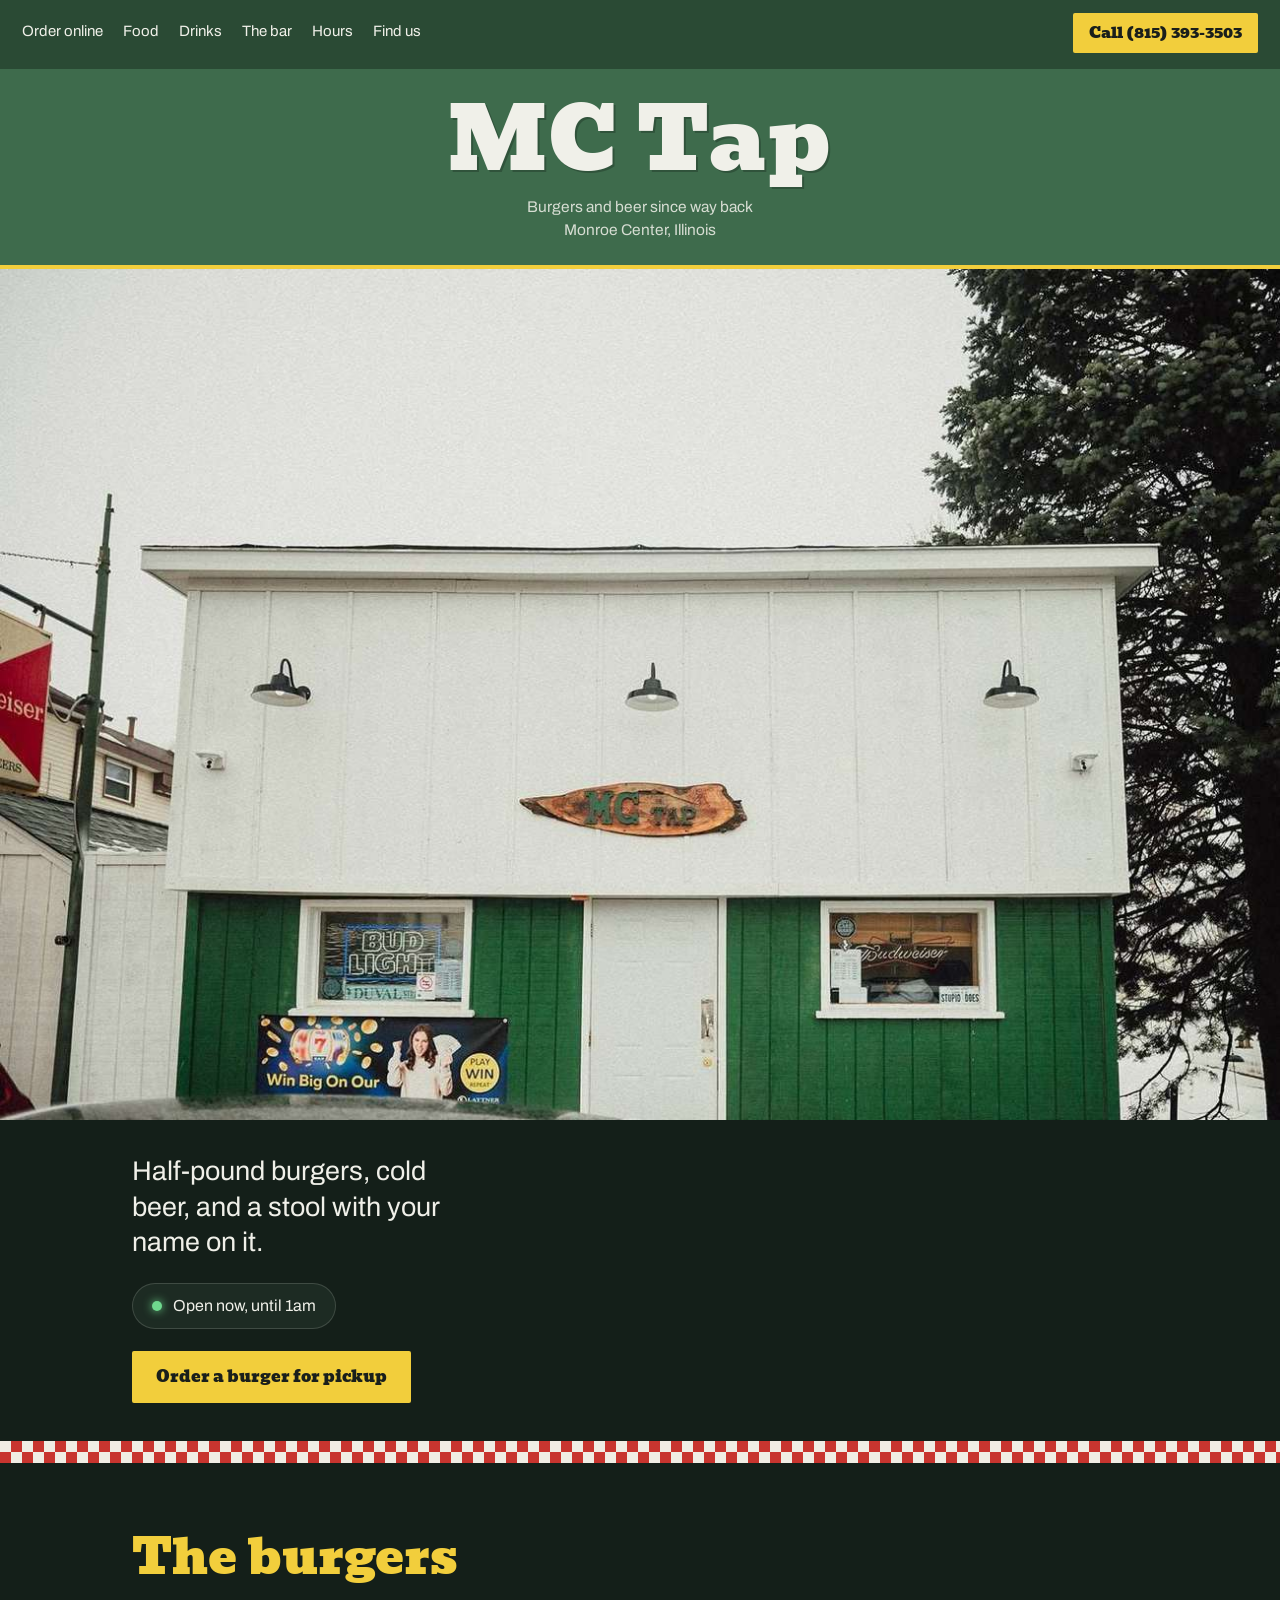
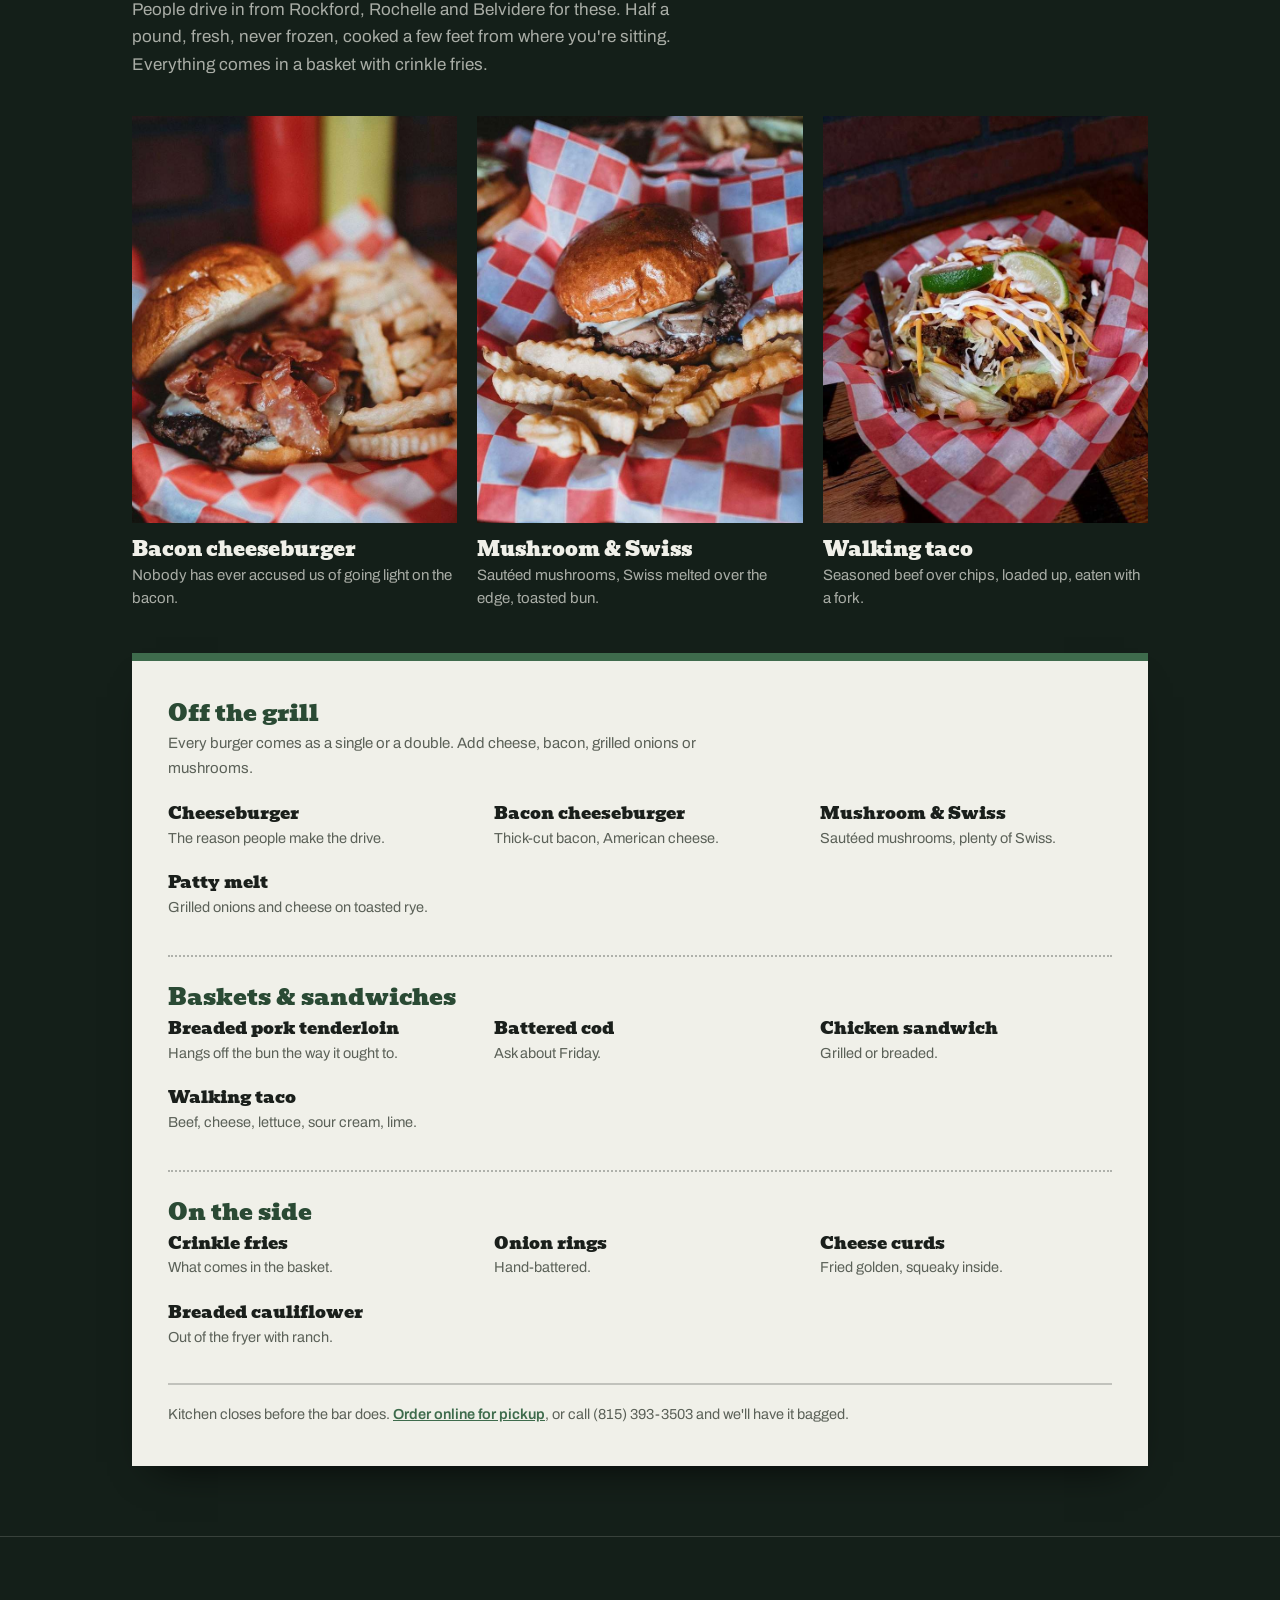
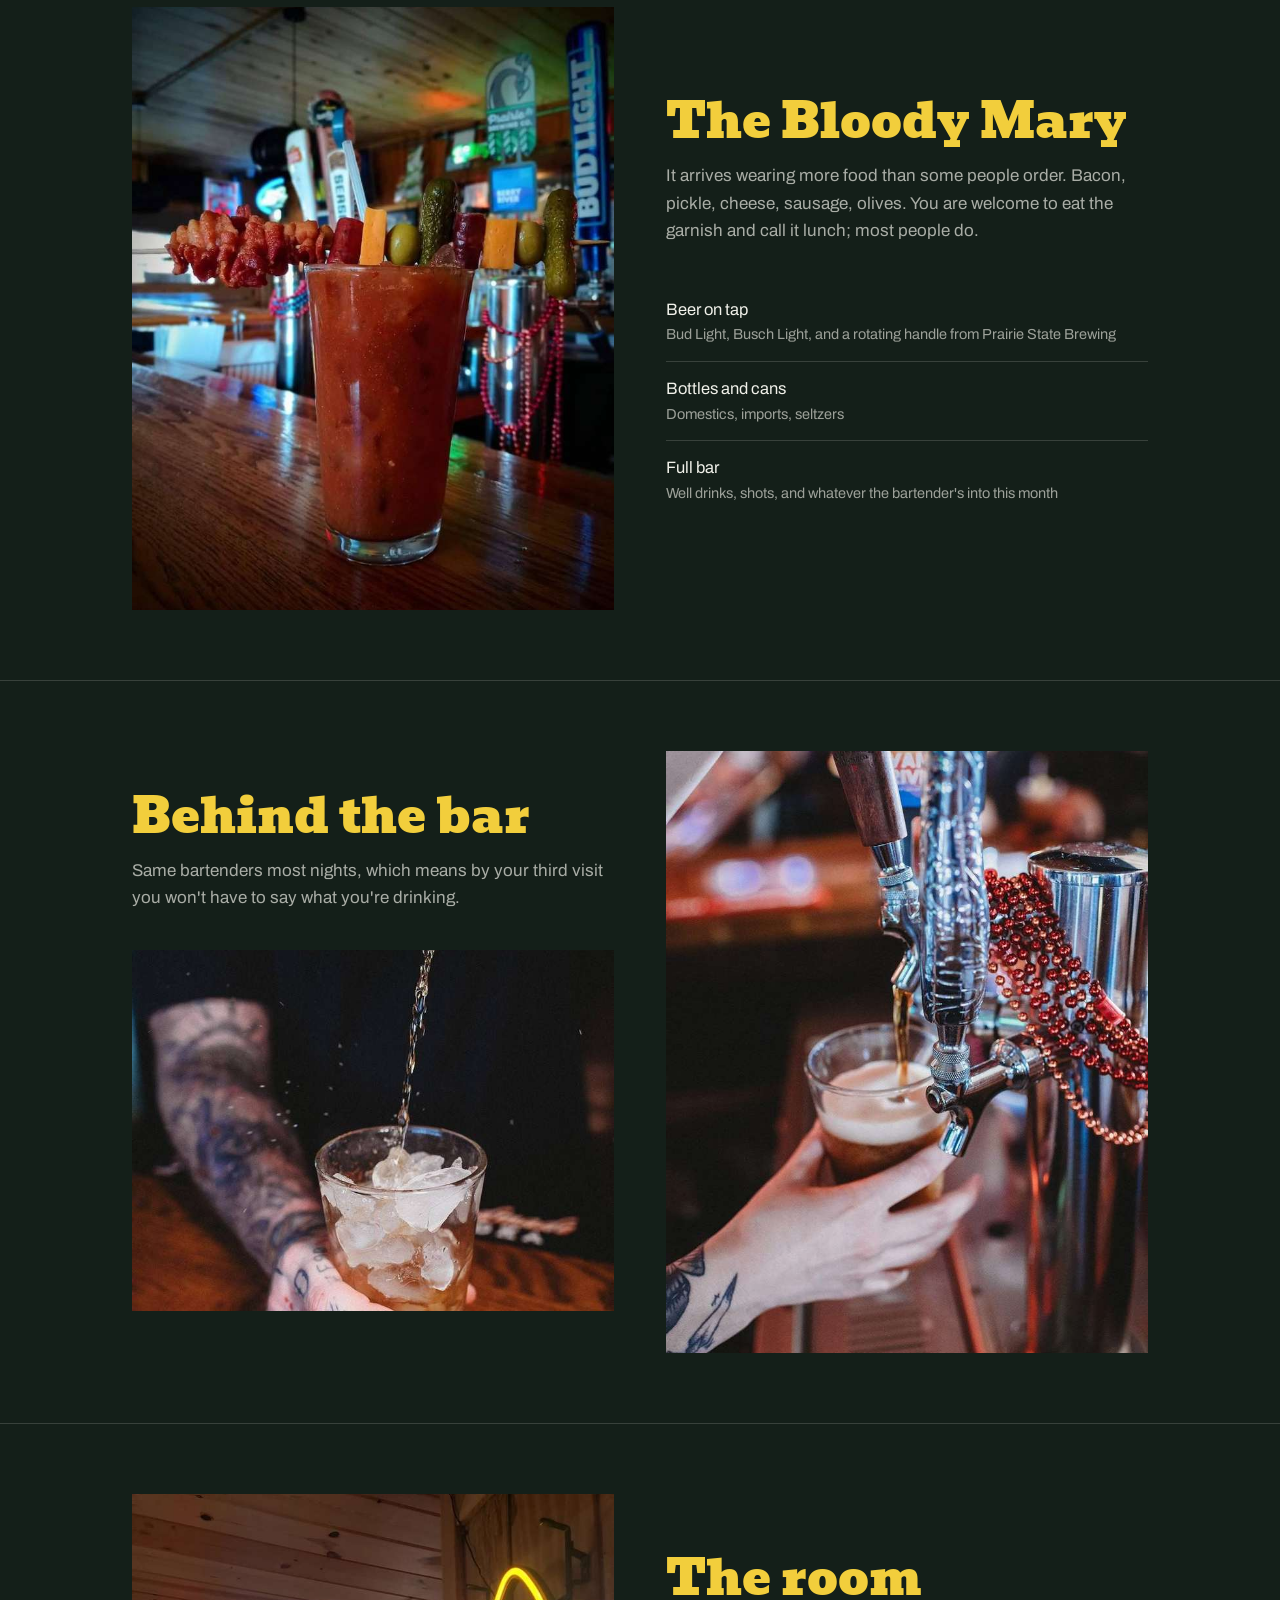
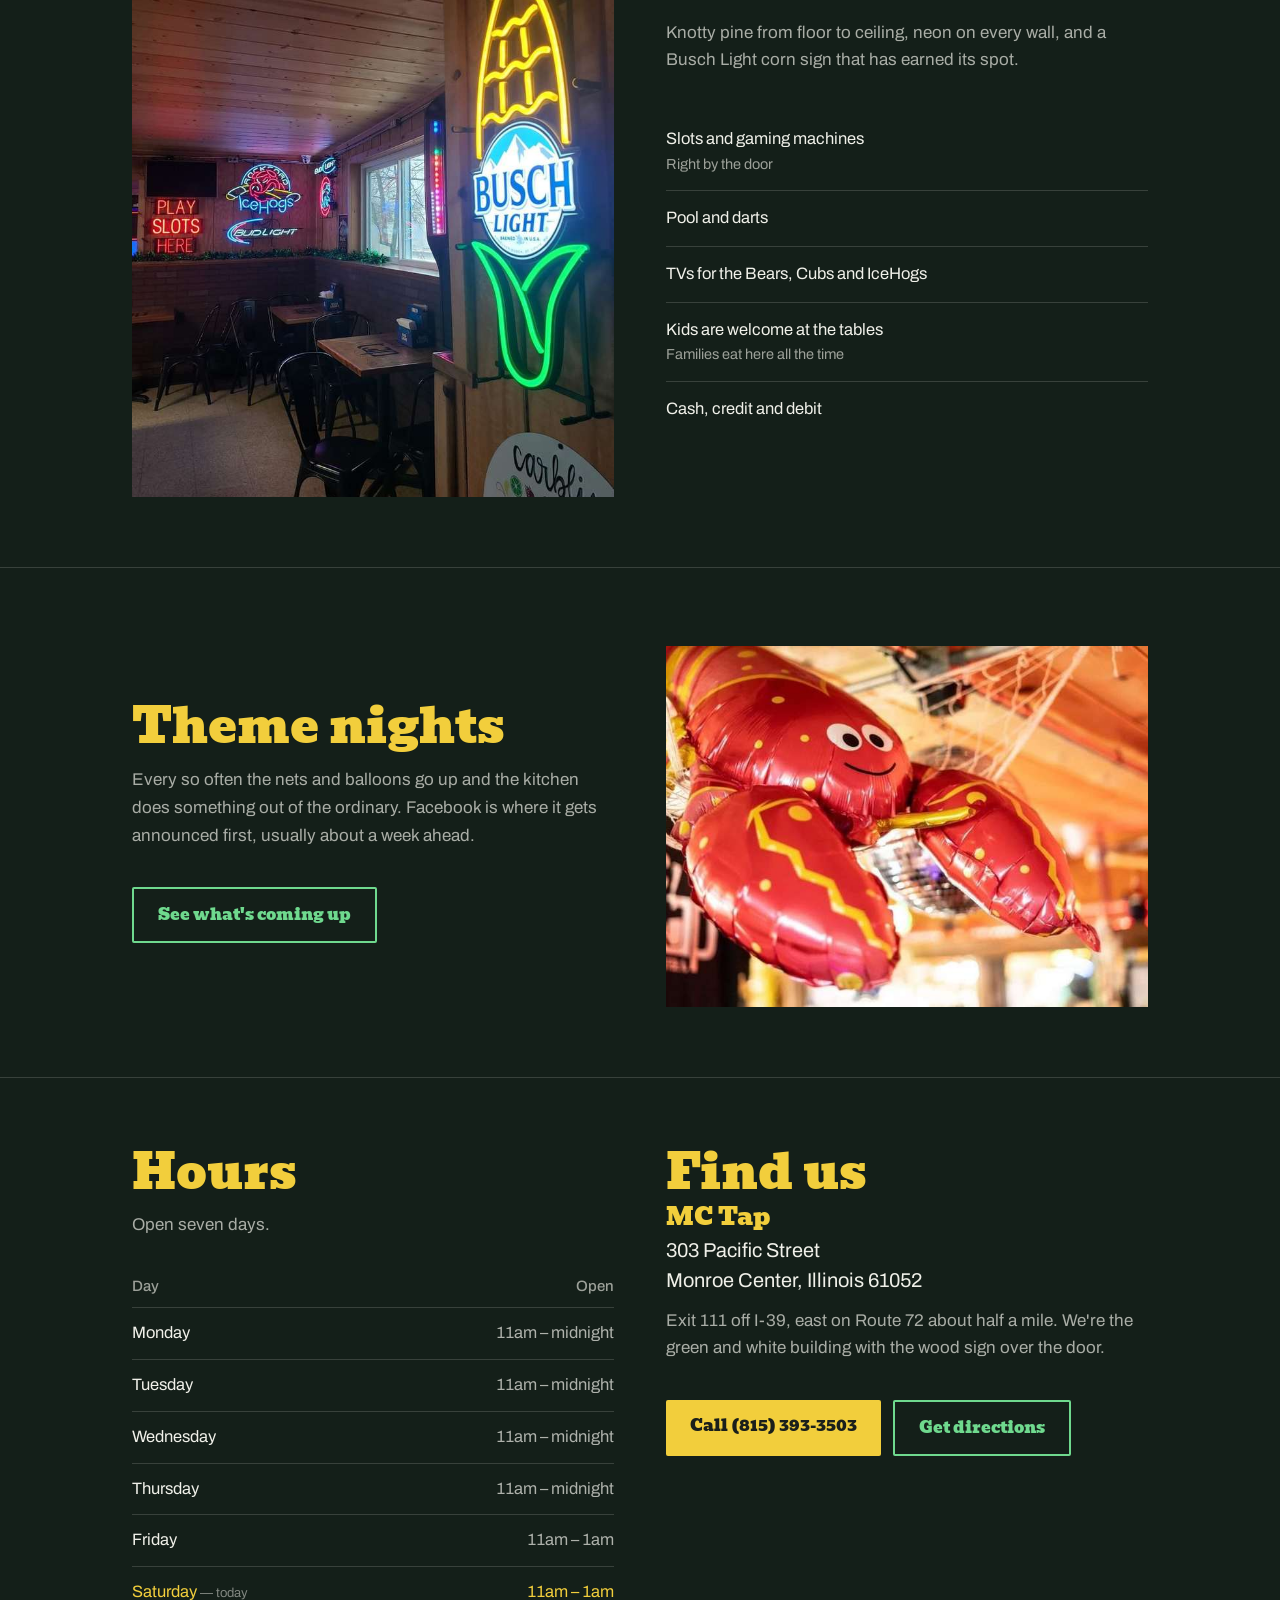
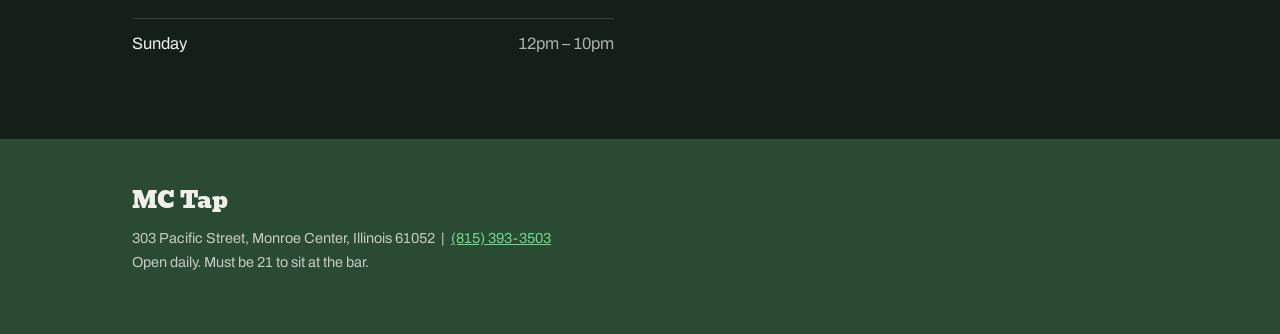
==== index.html @ ea054df2 "Index interface as well as the order interface" ====
<!DOCTYPE html>
<html lang="en">
<head>
<meta charset="utf-8">
<meta name="viewport" content="width=device-width, initial-scale=1">

<title>MC Tap — Burgers &amp; Beer in Monroe Center, Illinois</title>
<meta name="description" content="MC Tap is a small-town tavern in Monroe Center, Illinois. Half-pound burgers, cold beer, loaded Bloody Marys, slots and pool. 303 Pacific St, just off I-39.">

<!-- Replace https://example.com with the real domain once it's live. -->
<meta property="og:type" content="business.business">
<meta property="og:title" content="MC Tap — Monroe Center, Illinois">
<meta property="og:description" content="Half-pound burgers, cold beer, and a stool with your name on it.">
<meta property="og:image" content="https://example.com/[data-uri]">
<meta property="og:url" content="https://example.com/">
<meta name="twitter:card" content="summary_large_image">
<meta name="theme-color" content="#2A4A34">

<link rel="icon" href="[data-uri]" type="image/svg+xml">
<link rel="canonical" href="https://example.com/">

<link rel="preconnect" href="https://fonts.googleapis.com">
<link rel="preconnect" href="https://fonts.gstatic.com" crossorigin>
<link href="https://fonts.googleapis.com/css2?family=Bevan&family=Archivo:wght@400;500;600&display=swap" rel="stylesheet">
<style>
/* MC Tap — Monroe Center, Illinois
   Palette sampled from the building: green paint, board-and-batten white,
   knotty pine, and the neon behind the bar. */

:root{
  --night:#141F19;
  --night-lt:#1D2B23;
  --green:#3E6B4C;
  --green-dp:#2A4A34;
  --neon:#6FD98E;
  --corn:#F2CE3C;
  --pine:#E3C79C;
  --pine-dp:#A8895E;
  --white:#F0F0E9;
  --check:#C8352F;
  --ink:#1A1F1B;
  --rule:rgba(240,240,233,.16);
}

*{box-sizing:border-box}
html{scroll-behavior:smooth}
@media (prefers-reduced-motion:reduce){
  html{scroll-behavior:auto}
  *{animation:none!important;transition:none!important}
}

body{
  margin:0;
  background:var(--night);
  color:var(--white);
  font-family:"Archivo",system-ui,-apple-system,sans-serif;
  font-size:17px;
  line-height:1.62;
  -webkit-font-smoothing:antialiased;
}

.wrap{max-width:1060px;margin:0 auto;padding:0 22px}
a{color:var(--neon)}
a:focus-visible,button:focus-visible{outline:3px solid var(--corn);outline-offset:3px}
h1,h2,h3{font-family:"Bevan",Georgia,serif;font-weight:400;line-height:1.06;margin:0}
img{display:block;width:100%;height:auto}

.sr-only{position:absolute;width:1px;height:1px;padding:0;margin:-1px;overflow:hidden;clip:rect(0 0 0 0);white-space:nowrap;border:0}
.skip{position:absolute;left:-9999px;background:var(--corn);color:var(--ink);padding:10px 16px;z-index:50}
.skip:focus{left:12px;top:12px}
.right{text-align:right}

/* ---------- masthead ---------- */
.masthead{
  display:flex;flex-wrap:wrap;gap:12px 26px;
  align-items:center;justify-content:space-between;
  padding:13px 22px;
  background:var(--green-dp);
}
.masthead nav{display:flex;flex-wrap:wrap;gap:20px}
.masthead nav a{
  color:var(--white);text-decoration:none;font-size:15px;
  border-bottom:2px solid transparent;padding-bottom:2px;
}
.masthead nav a:hover{border-bottom-color:var(--corn)}
.callnow{
  font-family:"Bevan",serif;font-size:15px;color:var(--ink);
  background:var(--corn);padding:8px 16px;text-decoration:none;border-radius:2px;
}
.callnow:hover{background:#F7DC63}

/* ---------- nameplate: sits above the photo, never on top of it ---------- */
.nameplate{
  background:var(--green);
  border-top:3px solid var(--green-dp);
  border-bottom:4px solid var(--corn);
  padding:26px 22px 24px;
  text-align:center;
}
.nameplate h1{
  font-size:clamp(46px,12vw,86px);
  color:var(--white);
  letter-spacing:.01em;
  text-shadow:2px 2px 0 rgba(0,0,0,.22);
}
.nameplate p{
  margin:10px 0 0;
  font-size:clamp(13px,3vw,15.5px);
  line-height:1.45;
  color:rgba(240,240,233,.86);
}

/* ---------- the building, uncropped ---------- */
.frontage{margin:0;background:#0d1611}
.frontage img{width:100%;height:auto;display:block}

/* ---------- the line under the photo ---------- */
.welcome{padding:34px 0 38px;background:var(--night)}
.tag{
  margin:0;
  font-size:clamp(20px,4.6vw,27px);
  line-height:1.32;
  max-width:22ch;
}
.status{
  margin-top:22px;font-size:16px;
  display:inline-flex;align-items:center;gap:11px;
  background:var(--night-lt);border:1px solid var(--rule);
  padding:9px 19px;border-radius:999px;
}
.dot{width:10px;height:10px;border-radius:50%;background:var(--pine-dp);flex:none}
.dot.open{background:var(--neon);box-shadow:0 0 10px var(--neon)}
.dot.closed{background:var(--check);box-shadow:0 0 8px rgba(200,53,47,.7)}

/* ---------- the one flourish: basket paper ---------- */
.checkband{
  height:22px;
  background-image:repeating-conic-gradient(var(--check) 0% 25%, #F0EDE4 0% 50%);
  background-size:22px 22px;
}

/* ---------- sections ---------- */
section{padding:70px 0}
section + section{border-top:1px solid var(--rule)}
.sec-head{font-size:clamp(30px,6.2vw,48px);color:var(--corn)}
.sec-note{color:rgba(240,240,233,.68);max-width:58ch;margin:12px 0 38px}

/* ---------- featured plates ---------- */
.plates{display:grid;grid-template-columns:repeat(3,1fr);gap:20px}
.plate figure{margin:0;aspect-ratio:4/5;overflow:hidden;background:#000}
.plate figure img{width:100%;height:100%;object-fit:cover}
.plate h3{font-size:20px;margin:16px 0 4px;color:var(--white)}
.plate p{margin:0;font-size:15px;color:rgba(240,240,233,.68);line-height:1.5}

/* ---------- menu board ---------- */
.board{
  margin-top:44px;background:var(--white);color:var(--ink);
  padding:40px 36px;border-top:8px solid var(--green);
  box-shadow:0 20px 40px -24px rgba(0,0,0,.9);
}
.board h3{font-size:23px;color:var(--green-dp);margin:0 0 6px}
.board .group + .group{margin-top:36px;padding-top:28px;border-top:2px dotted rgba(26,31,27,.3)}
.board .group > p{margin:0 0 20px;font-size:15px;color:#5b6158;max-width:62ch}
.items{display:grid;grid-template-columns:repeat(auto-fit,minmax(225px,1fr));gap:20px 34px;margin:0;padding:0;list-style:none}
.items li strong{display:block;font-family:"Bevan",serif;font-weight:400;font-size:17px;color:var(--ink)}
.items li span{display:block;font-size:14.5px;color:#5b6158;line-height:1.5}
.board footer{margin-top:34px;padding-top:18px;border-top:2px solid rgba(26,31,27,.22);font-size:14.5px;color:#5b6158}

/* ---------- split feature ---------- */
.split{display:grid;grid-template-columns:1fr 1fr;gap:52px;align-items:center}
.split.flip .art:first-child{order:2}
.art{aspect-ratio:4/5;overflow:hidden;background:#000}
.art img{width:100%;height:100%;object-fit:cover}
.art.wide{aspect-ratio:4/3}
.split .art.wide{margin-top:8px}
.split h2{margin-bottom:14px}

.stack{list-style:none;margin:0;padding:0}
.stack li{padding:14px 0;border-top:1px solid var(--rule);font-size:16.5px}
.stack li:first-child{border-top:0}
.stack li em{display:block;font-style:normal;font-size:14.5px;color:rgba(240,240,233,.62)}

/* ---------- hours ---------- */
.cols{display:grid;grid-template-columns:1fr 1fr;gap:52px}
.hours{width:100%;border-collapse:collapse}
.hours th{text-align:left;font:500 15px/1.4 "Archivo",sans-serif;color:rgba(240,240,233,.62);padding:0 0 10px}
.hours th.right{text-align:right}
.hours td{padding:12px 0;border-top:1px solid var(--rule);font-size:16.5px}
.hours td:last-child{text-align:right;color:rgba(240,240,233,.7);font-variant-numeric:tabular-nums}
.hours tr.today td{color:var(--corn)}
.hours tr.today td:first-child::after{content:" — today";font-size:13px;color:rgba(240,240,233,.5)}

/* ---------- find us ---------- */
.addr{font-size:20px;line-height:1.5;margin:0 0 10px}
.addr strong{font-family:"Bevan",serif;font-weight:400;display:block;font-size:24px;color:var(--corn)}
.btnrow{display:flex;flex-wrap:wrap;gap:12px;margin-top:26px}
.btn{font-family:"Bevan",serif;font-size:16px;text-decoration:none;padding:13px 24px;border-radius:2px;display:inline-block}
.btn.solid{background:var(--corn);color:var(--ink)}
.btn.solid:hover{background:#F7DC63}
.btn.ghost{border:2px solid var(--neon);color:var(--neon)}
.btn.ghost:hover{background:rgba(111,217,142,.14)}

/* ---------- footer ---------- */
footer.site{padding:44px 0 60px;background:var(--green-dp);color:rgba(240,240,233,.78);font-size:14.5px}
footer.site .fbrand{font-family:"Bevan",serif;font-size:22px;color:var(--white);display:block;margin-bottom:8px}

/* ---------- responsive ---------- */
@media (max-width:820px){
  .plates{grid-template-columns:1fr;gap:34px}
  .split,.cols{grid-template-columns:1fr;gap:32px}
  .split.flip .art:first-child{order:0}
  .art,.art.wide{aspect-ratio:4/3}
}
@media (max-width:640px){
  body{font-size:16px}
  section{padding:54px 0}
  .board{padding:28px 20px}
  .nameplate{padding:20px 18px 18px}
  .welcome{padding:28px 0 30px}
  .masthead{justify-content:center;text-align:center}
}

/* order CTA under the hero line */
.welcome .btnrow{margin-top:22px}
.board footer a{color:var(--green);font-weight:600}

</style>

<script type="application/ld+json">
{
  "@context": "https://schema.org",
  "@type": "BarOrPub",
  "name": "MC Tap",
  "description": "Small-town tavern in Monroe Center, Illinois, known for half-pound burgers, cold beer and loaded Bloody Marys.",
  "url": "https://example.com/",
  "telephone": "+1-815-393-3503",
  "priceRange": "$",
  "servesCuisine": ["Burgers", "American", "Bar food"],
  "image": "https://example.com/[data-uri]",
  "address": {
    "@type": "PostalAddress",
    "streetAddress": "303 Pacific Street",
    "addressLocality": "Monroe Center",
    "addressRegion": "IL",
    "postalCode": "61052",
    "addressCountry": "US"
  },
  "openingHoursSpecification": [
    { "@type": "OpeningHoursSpecification", "dayOfWeek": ["Monday","Tuesday","Wednesday","Thursday"], "opens": "11:00", "closes": "23:59" },
    { "@type": "OpeningHoursSpecification", "dayOfWeek": ["Friday","Saturday"], "opens": "11:00", "closes": "01:00" },
    { "@type": "OpeningHoursSpecification", "dayOfWeek": "Sunday", "opens": "12:00", "closes": "22:00" }
  ],
  "amenityFeature": [
    { "@type": "LocationFeatureSpecification", "name": "Takeaway", "value": true },
    { "@type": "LocationFeatureSpecification", "name": "Wheelchair accessible", "value": true },
    { "@type": "LocationFeatureSpecification", "name": "Free parking", "value": true }
  ]
}
</script>
</head>
<body>

<a class="skip" href="#main">Skip to content</a>

<header class="masthead">
  <nav aria-label="Main">
    <a href="order.html">Order online</a>
    <a href="#food">Food</a>
    <a href="#drinks">Drinks</a>
    <a href="#bar">The bar</a>
    <a href="#hours">Hours</a>
    <a href="#find">Find us</a>
  </nav>
  <a class="callnow" href="tel:+18153933503">Call (815)&nbsp;393-3503</a>
</header>

<div class="nameplate">
  <h1>MC Tap</h1>
  <p>Burgers and beer since way back<br>Monroe Center, Illinois</p>
</div>

<figure class="frontage">
  <img src="[data-uri]" width="1600" height="1064"
       alt="The MC Tap building on Pacific Street: white board-and-batten above, green below, with a carved wood sign over the door">
</figure>

<div class="welcome">
  <div class="wrap">
    <p class="tag">Half-pound burgers, cold beer, and a stool with your name on it.</p>
    <div class="status">
      <span class="dot" id="dot" aria-hidden="true"></span>
      <span id="statusText">Checking today's hours…</span>
    </div>
    <div class="btnrow">
      <a class="btn solid" href="order.html">Order a burger for pickup</a>
    </div>
  </div>
</div>

<div class="checkband" aria-hidden="true"></div>

<main id="main">

<section id="food">
  <div class="wrap">
    <h2 class="sec-head">The burgers</h2>
    <p class="sec-note">People drive in from Rockford, Rochelle and Belvidere for these. Half a pound, fresh, never frozen, cooked a few feet from where you're sitting. Everything comes in a basket with crinkle fries.</p>

    <div class="plates">
      <div class="plate">
        <figure><img src="[data-uri]" width="900" height="1352" loading="lazy" alt="Bacon cheeseburger piled with bacon in a checkered basket with crinkle fries"></figure>
        <h3>Bacon cheeseburger</h3>
        <p>Nobody has ever accused us of going light on the bacon.</p>
      </div>
      <div class="plate">
        <figure><img src="[data-uri]" width="900" height="1352" loading="lazy" alt="Mushroom and Swiss burger on a brioche bun with crinkle fries"></figure>
        <h3>Mushroom &amp; Swiss</h3>
        <p>Sautéed mushrooms, Swiss melted over the edge, toasted bun.</p>
      </div>
      <div class="plate">
        <figure><img src="[data-uri]" width="900" height="1352" loading="lazy" alt="Walking taco loaded with seasoned beef, lettuce, cheese, sour cream and lime"></figure>
        <h3>Walking taco</h3>
        <p>Seasoned beef over chips, loaded up, eaten with a fork.</p>
      </div>
    </div>

    <div class="board">
      <div class="group">
        <h3>Off the grill</h3>
        <p>Every burger comes as a single or a double. Add cheese, bacon, grilled onions or mushrooms.</p>
        <ul class="items">
          <li><strong>Cheeseburger</strong><span>The reason people make the drive.</span></li>
          <li><strong>Bacon cheeseburger</strong><span>Thick-cut bacon, American cheese.</span></li>
          <li><strong>Mushroom &amp; Swiss</strong><span>Sautéed mushrooms, plenty of Swiss.</span></li>
          <li><strong>Patty melt</strong><span>Grilled onions and cheese on toasted rye.</span></li>
        </ul>
      </div>
      <div class="group">
        <h3>Baskets &amp; sandwiches</h3>
        <ul class="items">
          <li><strong>Breaded pork tenderloin</strong><span>Hangs off the bun the way it ought to.</span></li>
          <li><strong>Battered cod</strong><span>Ask about Friday.</span></li>
          <li><strong>Chicken sandwich</strong><span>Grilled or breaded.</span></li>
          <li><strong>Walking taco</strong><span>Beef, cheese, lettuce, sour cream, lime.</span></li>
        </ul>
      </div>
      <div class="group">
        <h3>On the side</h3>
        <ul class="items">
          <li><strong>Crinkle fries</strong><span>What comes in the basket.</span></li>
          <li><strong>Onion rings</strong><span>Hand-battered.</span></li>
          <li><strong>Cheese curds</strong><span>Fried golden, squeaky inside.</span></li>
          <li><strong>Breaded cauliflower</strong><span>Out of the fryer with ranch.</span></li>
        </ul>
      </div>
      <footer>Kitchen closes before the bar does. <a href="order.html">Order online for pickup</a>, or call (815) 393-3503 and we'll have it bagged.</footer>
    </div>
  </div>
</section>

<section id="drinks">
  <div class="wrap split">
    <div class="art"><img src="[data-uri]" width="1000" height="1328" loading="lazy" alt="A Bloody Mary on the bar with a skewer of bacon, pickles, cheese, sausage and olives across the top"></div>
    <div>
      <h2 class="sec-head">The Bloody Mary</h2>
      <p class="sec-note">It arrives wearing more food than some people order. Bacon, pickle, cheese, sausage, olives. You are welcome to eat the garnish and call it lunch; most people do.</p>
      <ul class="stack">
        <li>Beer on tap <em>Bud Light, Busch Light, and a rotating handle from Prairie State Brewing</em></li>
        <li>Bottles and cans <em>Domestics, imports, seltzers</em></li>
        <li>Full bar <em>Well drinks, shots, and whatever the bartender's into this month</em></li>
      </ul>
    </div>
  </div>
</section>

<section>
  <div class="wrap split flip">
    <div class="art"><img src="[data-uri]" width="1000" height="1502" loading="lazy" alt="A beer being poured from the tap into a glass"></div>
    <div>
      <h2 class="sec-head">Behind the bar</h2>
      <p class="sec-note">Same bartenders most nights, which means by your third visit you won't have to say what you're drinking.</p>
      <div class="art wide"><img src="[data-uri]" width="900" height="1352" loading="lazy" alt="A cocktail being poured over crushed ice on the bar top"></div>
    </div>
  </div>
</section>

<section id="bar">
  <div class="wrap split">
    <div class="art"><img src="[data-uri]" width="1000" height="1333" loading="lazy" alt="Inside MC Tap: pine walls and ceiling, neon beer signs, gaming machines and tables"></div>
    <div>
      <h2 class="sec-head">The room</h2>
      <p class="sec-note">Knotty pine from floor to ceiling, neon on every wall, and a Busch Light corn sign that has earned its spot.</p>
      <ul class="stack">
        <li>Slots and gaming machines <em>Right by the door</em></li>
        <li>Pool and darts</li>
        <li>TVs for the Bears, Cubs and IceHogs</li>
        <li>Kids are welcome at the tables <em>Families eat here all the time</em></li>
        <li>Cash, credit and debit</li>
      </ul>
    </div>
  </div>
</section>

<section id="events">
  <div class="wrap split flip">
    <div class="art wide"><img src="[data-uri]" width="1000" height="667" loading="lazy" alt="A lobster balloon and fishing net hung from the ceiling for a seafood night"></div>
    <div>
      <h2 class="sec-head">Theme nights</h2>
      <p class="sec-note">Every so often the nets and balloons go up and the kitchen does something out of the ordinary. Facebook is where it gets announced first, usually about a week ahead.</p>
      <div class="btnrow">
        <!-- TODO: paste the real Facebook page URL here -->
        <a class="btn ghost" href="https://www.facebook.com/">See what's coming up</a>
      </div>
    </div>
  </div>
</section>

<section id="hours">
  <div class="wrap cols">
    <div>
      <h2 class="sec-head">Hours</h2>
      <p class="sec-note">Open seven days.</p>
      <table class="hours">
        <caption class="sr-only">Opening hours by day</caption>
        <thead><tr><th scope="col">Day</th><th scope="col" class="right">Open</th></tr></thead>
        <tbody id="hoursBody"></tbody>
      </table>
    </div>
    <div id="find">
      <h2 class="sec-head">Find us</h2>
      <p class="addr"><strong>MC Tap</strong>303 Pacific Street<br>Monroe Center, Illinois 61052</p>
      <p class="sec-note">Exit 111 off I-39, east on Route 72 about half a mile. We're the green and white building with the wood sign over the door.</p>
      <div class="btnrow">
        <a class="btn solid" href="tel:+18153933503">Call (815) 393-3503</a>
        <a class="btn ghost" href="https://maps.google.com/?q=303+Pacific+St,+Monroe+Center,+IL+61052">Get directions</a>
      </div>
    </div>
  </div>
</section>

</main>

<footer class="site">
  <div class="wrap">
    <span class="fbrand">MC Tap</span>
    303 Pacific Street, Monroe Center, Illinois 61052 &nbsp;|&nbsp; <a href="tel:+18153933503">(815) 393-3503</a><br>
    Open daily. Must be 21 to sit at the bar.
  </div>
</footer>

<script>
/* MC Tap — opening hours.
   Works out whether the bar is open right now in Monroe Center time, no
   matter where the visitor is, and handles closing times after midnight.

   TO CHANGE THE HOURS: edit the HOURS array below, and the matching
   openingHoursSpecification block in index.html (Google reads that one).
   Closing times after midnight go past 24 — 1am is 25.

   Exposes window.MCTapHours for other scripts (the order page uses it). */
(function () {
  "use strict";

  var HOURS = [
    { day: "Sunday",    open: 12, close: 22 },
    { day: "Monday",    open: 11, close: 24 },
    { day: "Tuesday",   open: 11, close: 24 },
    { day: "Wednesday", open: 11, close: 24 },
    { day: "Thursday",  open: 11, close: 24 },
    { day: "Friday",    open: 11, close: 25 },
    { day: "Saturday",  open: 11, close: 25 }
  ];

  function label(h) {
    var hr = h % 24;
    if (hr === 0) return "midnight";
    var suffix = hr < 12 ? "am" : "pm";
    var display = hr % 12 === 0 ? 12 : hr % 12;
    return display + suffix;
  }

  function labelMinutes(mins) {
    var h = Math.floor(mins / 60) % 24;
    var m = mins % 60;
    var suffix = h < 12 ? "am" : "pm";
    var display = h % 12 === 0 ? 12 : h % 12;
    return display + ":" + (m < 10 ? "0" : "") + m + suffix;
  }

  function rangeText(d) {
    return label(d.open) + " \u2013 " + label(d.close);
  }

  /* Current day and minute-of-day in America/Chicago. */
  function now() {
    try {
      var parts = new Intl.DateTimeFormat("en-US", {
        timeZone: "America/Chicago",
        weekday: "short", hour: "numeric", minute: "numeric", hour12: false
      }).formatToParts(new Date());
      var map = {};
      parts.forEach(function (p) { map[p.type] = p.value; });
      var days = { Sun: 0, Mon: 1, Tue: 2, Wed: 3, Thu: 4, Fri: 5, Sat: 6 };
      return {
        day: days[map.weekday],
        mins: (parseInt(map.hour, 10) % 24) * 60 + parseInt(map.minute, 10)
      };
    } catch (e) {
      var n = new Date();
      return { day: n.getDay(), mins: n.getHours() * 60 + n.getMinutes() };
    }
  }

  /* { open, closesAt, opensAt, text }
     closesAt / opensAt are minutes of the day in Monroe Center time. */
  function state() {
    var t = now();
    var today = HOURS[t.day];
    var yesterday = HOURS[(t.day + 6) % 7];
    var res = { open: false, closesAt: null, opensAt: null, nowMins: t.mins, day: t.day };

    if (t.mins >= today.open * 60 && t.mins < today.close * 60) {
      res.open = true;
      res.closesAt = today.close * 60;
    } else if (yesterday.close > 24 && t.mins < (yesterday.close - 24) * 60) {
      res.open = true;
      res.closesAt = (yesterday.close - 24) * 60;
    } else if (t.mins < today.open * 60) {
      res.opensAt = today.open * 60;
    }

    if (res.open) {
      res.text = "Open now, until " + label(res.closesAt / 60);
    } else if (res.opensAt !== null) {
      res.text = "Closed \u2014 opens today at " + label(today.open);
    } else {
      var tomorrow = HOURS[(t.day + 1) % 7];
      res.text = "Closed \u2014 opens " + tomorrow.day + " at " + label(tomorrow.open);
    }
    return res;
  }

  function renderTable(tbody) {
    if (!tbody) return;
    var t = now();
    [1, 2, 3, 4, 5, 6, 0].forEach(function (i) {
      var d = HOURS[i];
      var tr = document.createElement("tr");
      if (i === t.day) tr.className = "today";
      var name = document.createElement("td");
      name.textContent = d.day;
      var time = document.createElement("td");
      time.textContent = rangeText(d);
      tr.appendChild(name);
      tr.appendChild(time);
      tbody.appendChild(tr);
    });
  }

  function renderBadge(textEl, dotEl, s) {
    if (textEl) textEl.textContent = s.text;
    if (dotEl) dotEl.className = "dot " + (s.open ? "open" : "closed");
  }

  window.MCTapHours = {
    HOURS: HOURS,
    label: label,
    labelMinutes: labelMinutes,
    now: now,
    state: state,
    renderTable: renderTable,
    renderBadge: renderBadge
  };

  function boot() {
    renderTable(document.getElementById("hoursBody"));
    renderBadge(
      document.getElementById("statusText"),
      document.getElementById("dot"),
      state()
    );
  }

  if (document.readyState === "loading") {
    document.addEventListener("DOMContentLoaded", boot);
  } else {
    boot();
  }
})();

</script>
</body>
</html>
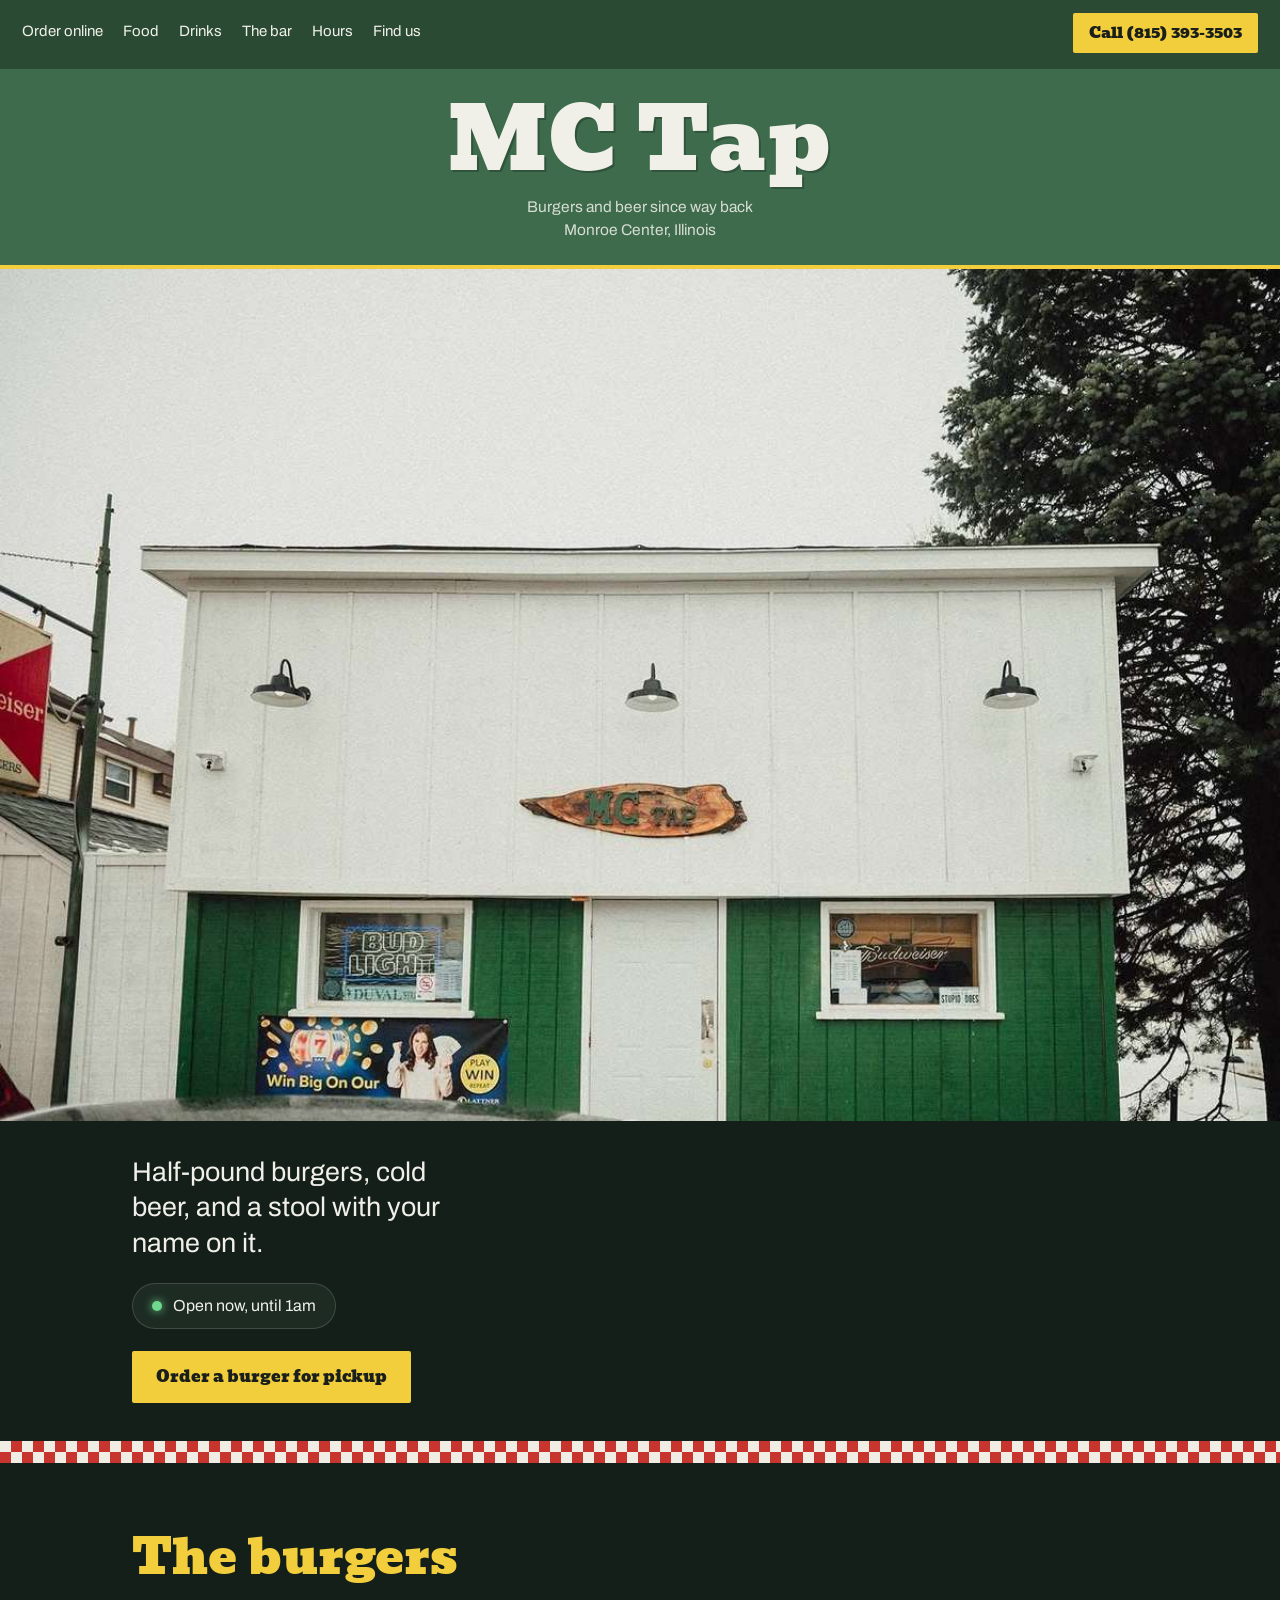
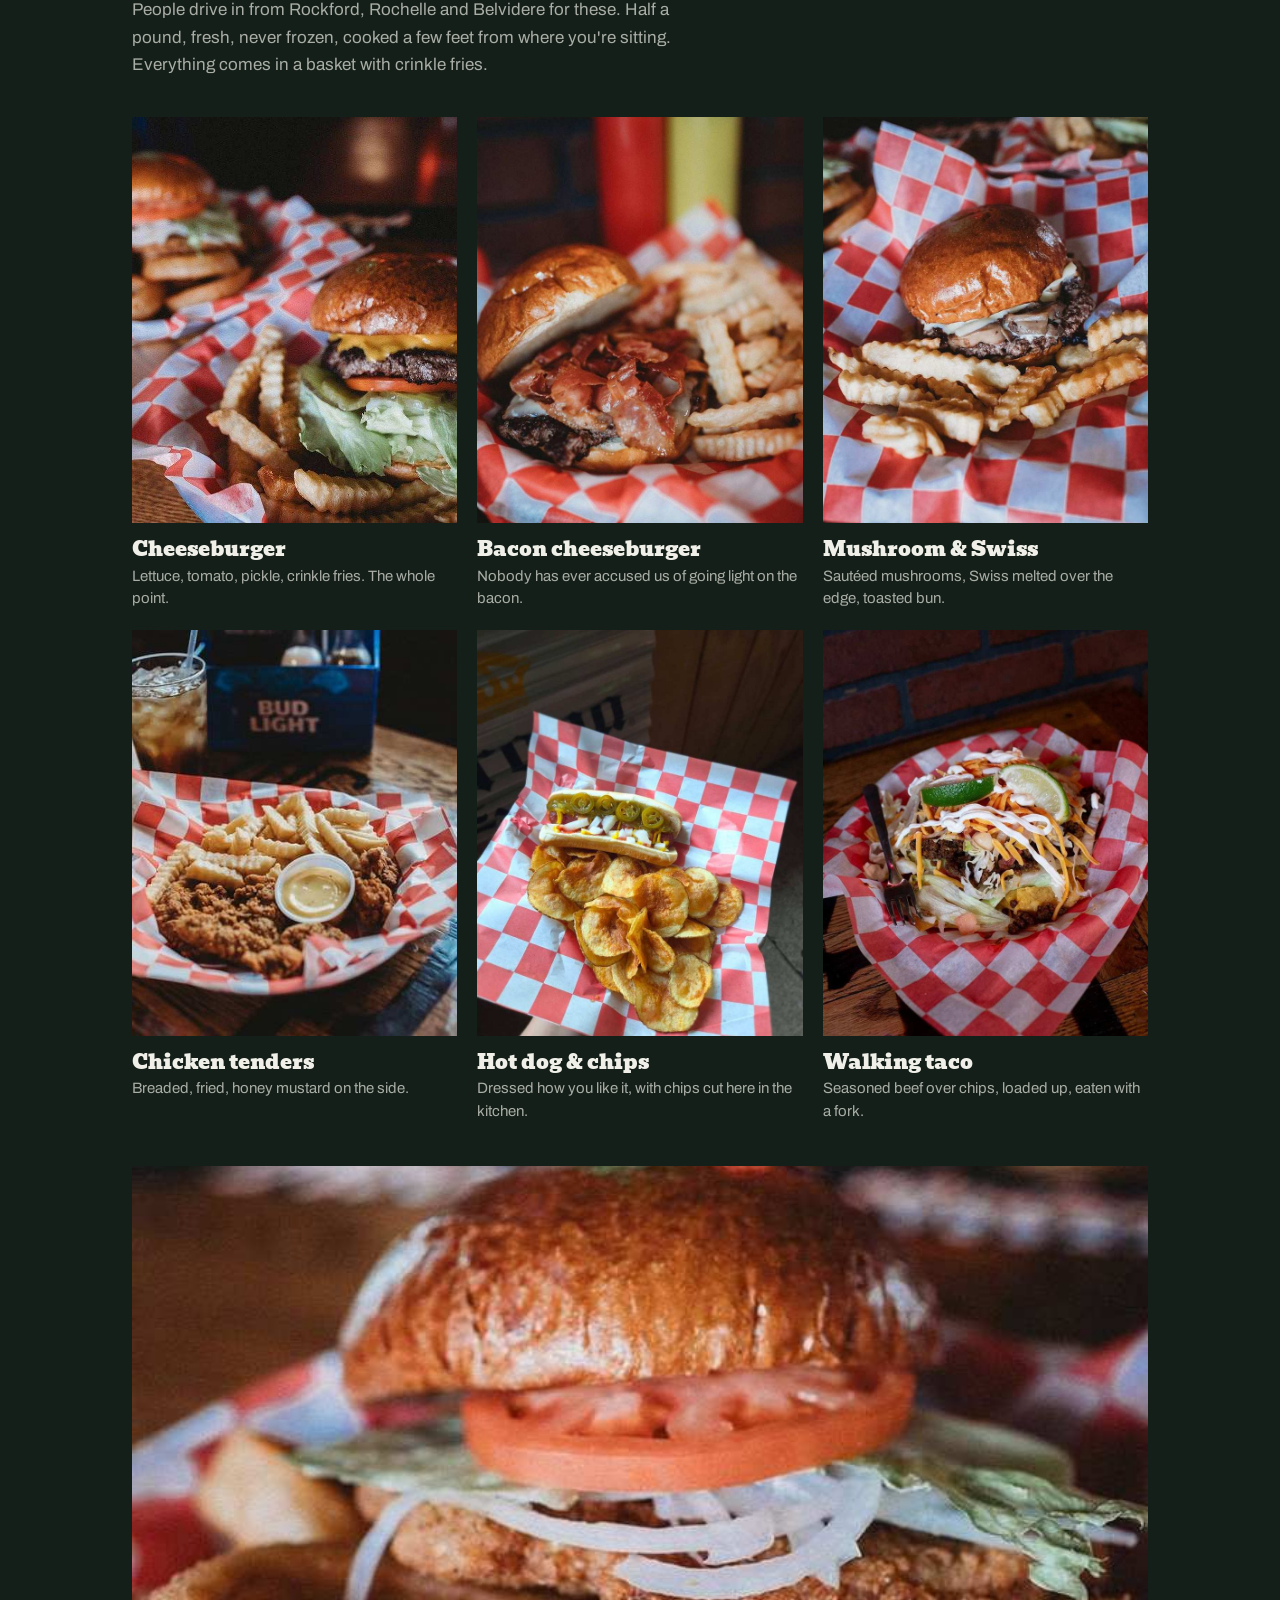
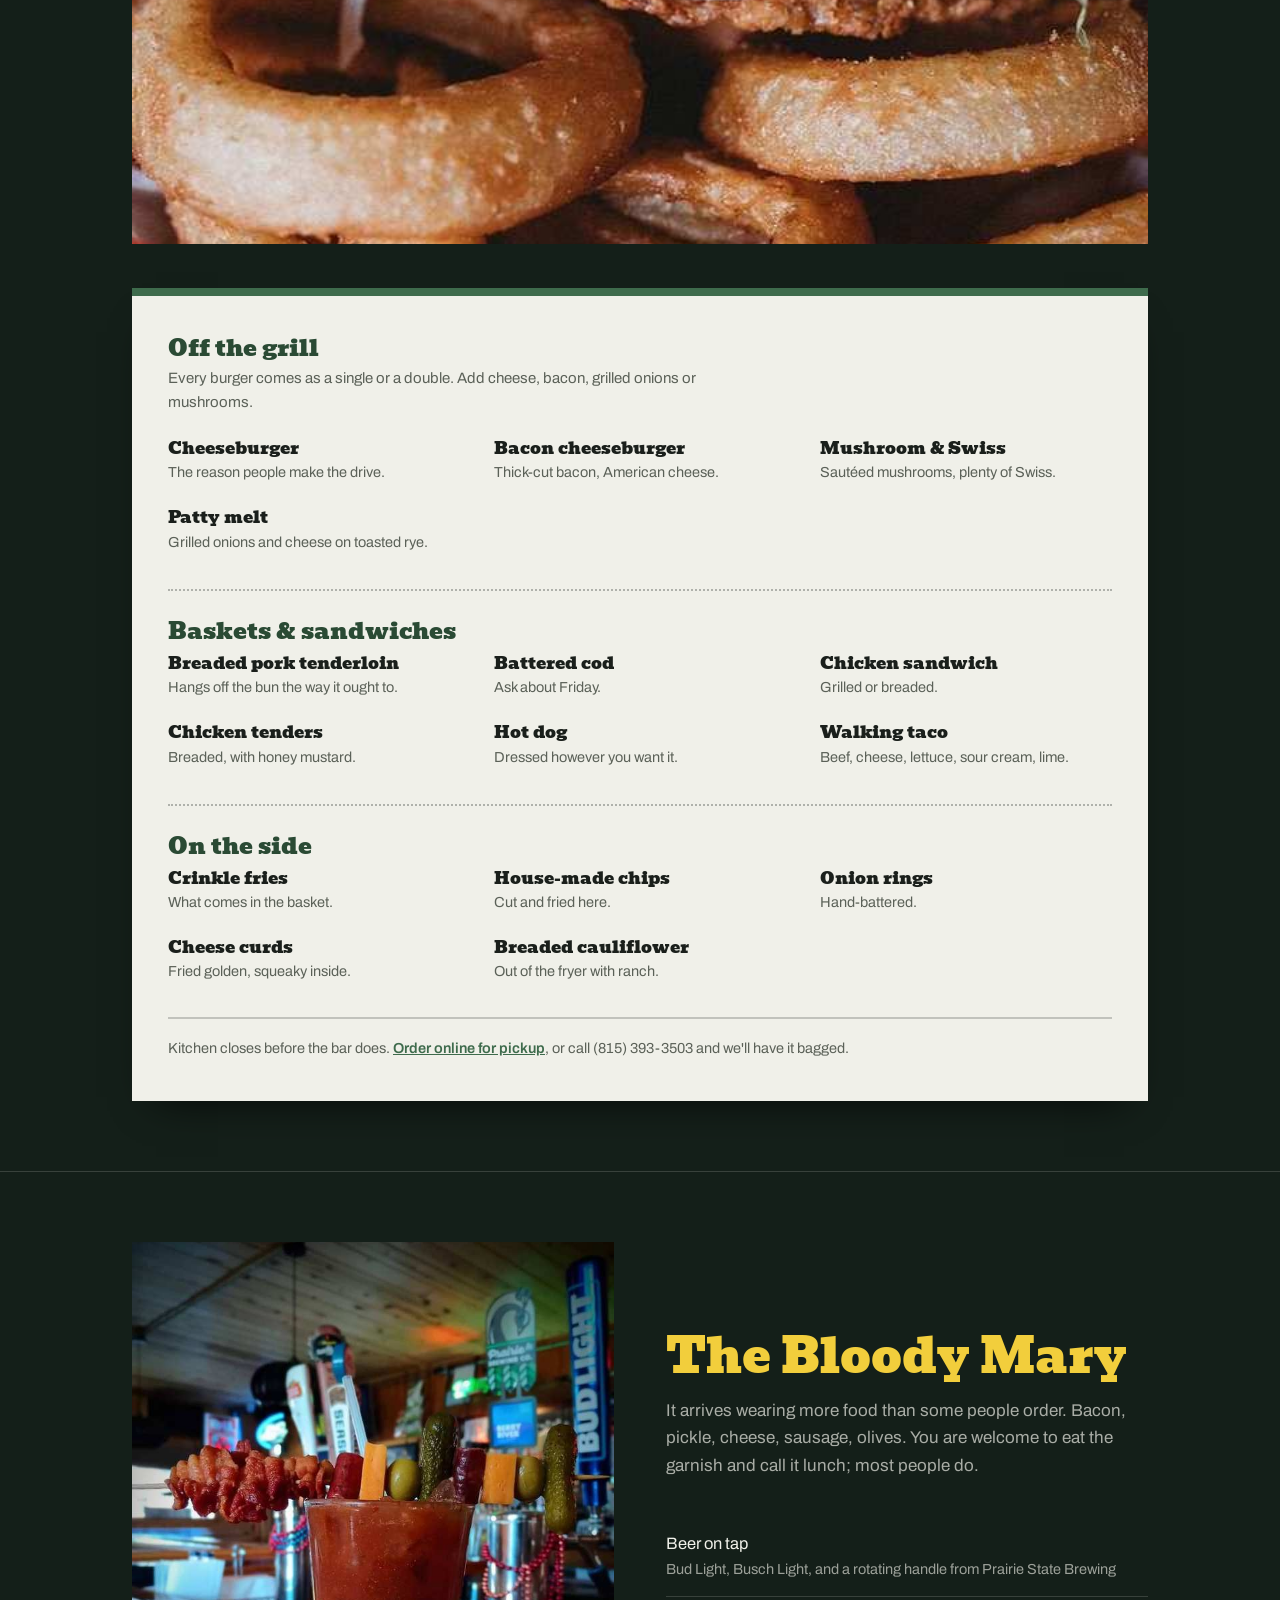
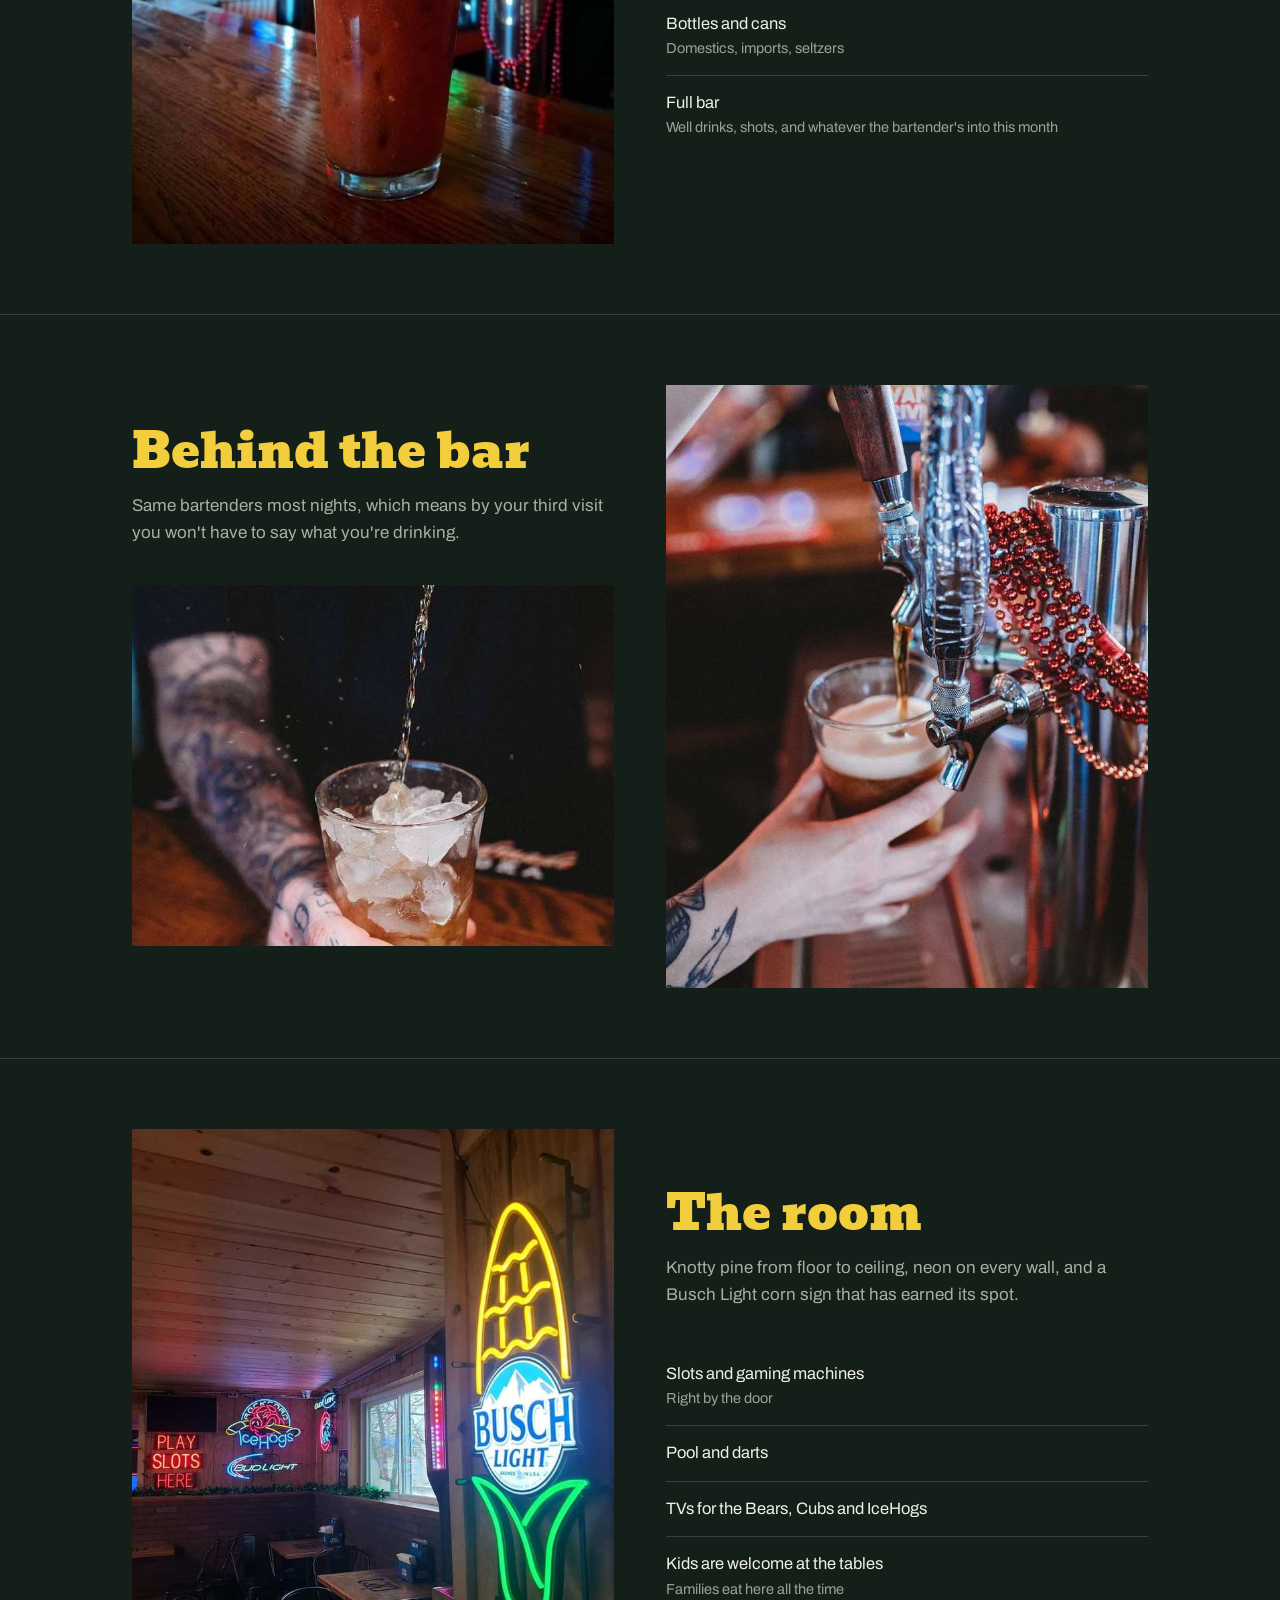
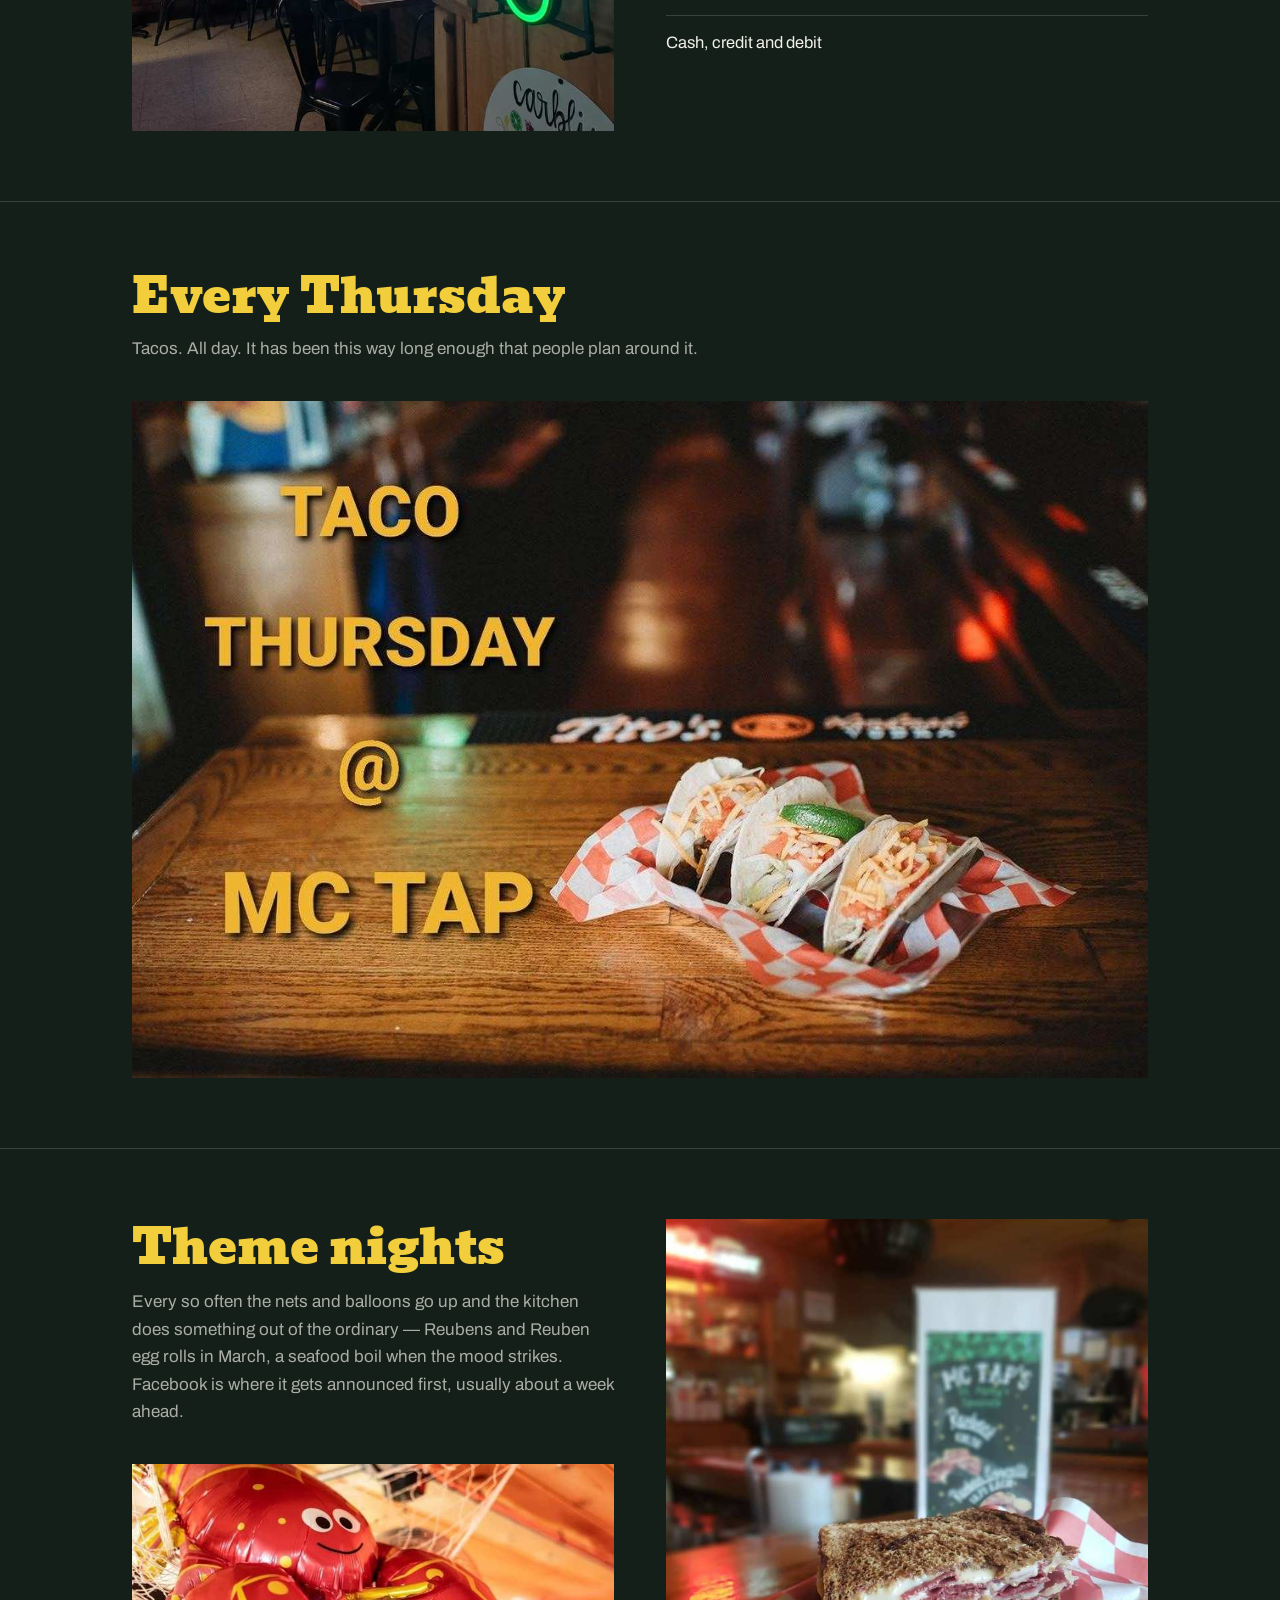
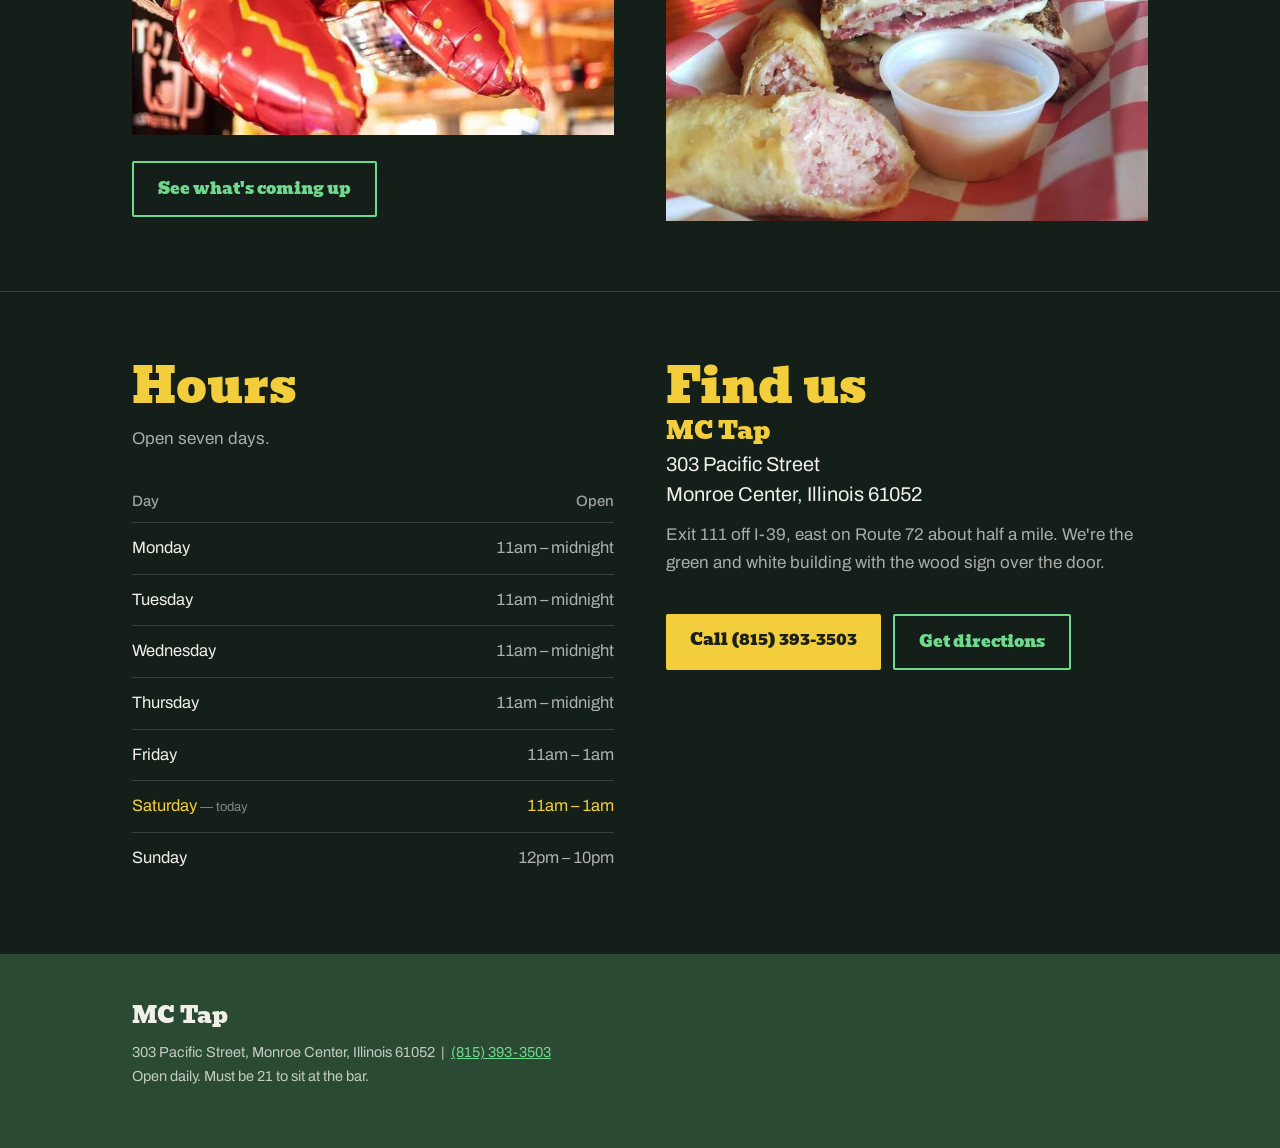
==== commit 3aa07d9f: "Add files via upload" ====
--- a/index.html
+++ b/index.html
@@ -11,7 +11,7 @@
 <meta property="og:type" content="business.business">
 <meta property="og:title" content="MC Tap — Monroe Center, Illinois">
 <meta property="og:description" content="Half-pound burgers, cold beer, and a stool with your name on it.">
-<meta property="og:image" content="https://example.com/[data-uri]">
+<meta property="og:image" content="https://example.com/[data-uri]">
 <meta property="og:url" content="https://example.com/">
 <meta name="twitter:card" content="summary_large_image">
 <meta name="theme-color" content="#2A4A34">
@@ -224,6 +224,11 @@
 .welcome .btnrow{margin-top:22px}
 .board footer a{color:var(--green);font-weight:600}
 
+/* full-width photo banner inside a section */
+.banner{margin:0;overflow:hidden;background:#000;aspect-ratio:3/2}
+.banner img{width:100%;height:100%;object-fit:cover}
+.banner.small{margin-top:22px;aspect-ratio:16/9}
+
 </style>
 
 <script type="application/ld+json">
@@ -236,7 +241,7 @@
   "telephone": "+1-815-393-3503",
   "priceRange": "$",
   "servesCuisine": ["Burgers", "American", "Bar food"],
-  "image": "https://example.com/[data-uri]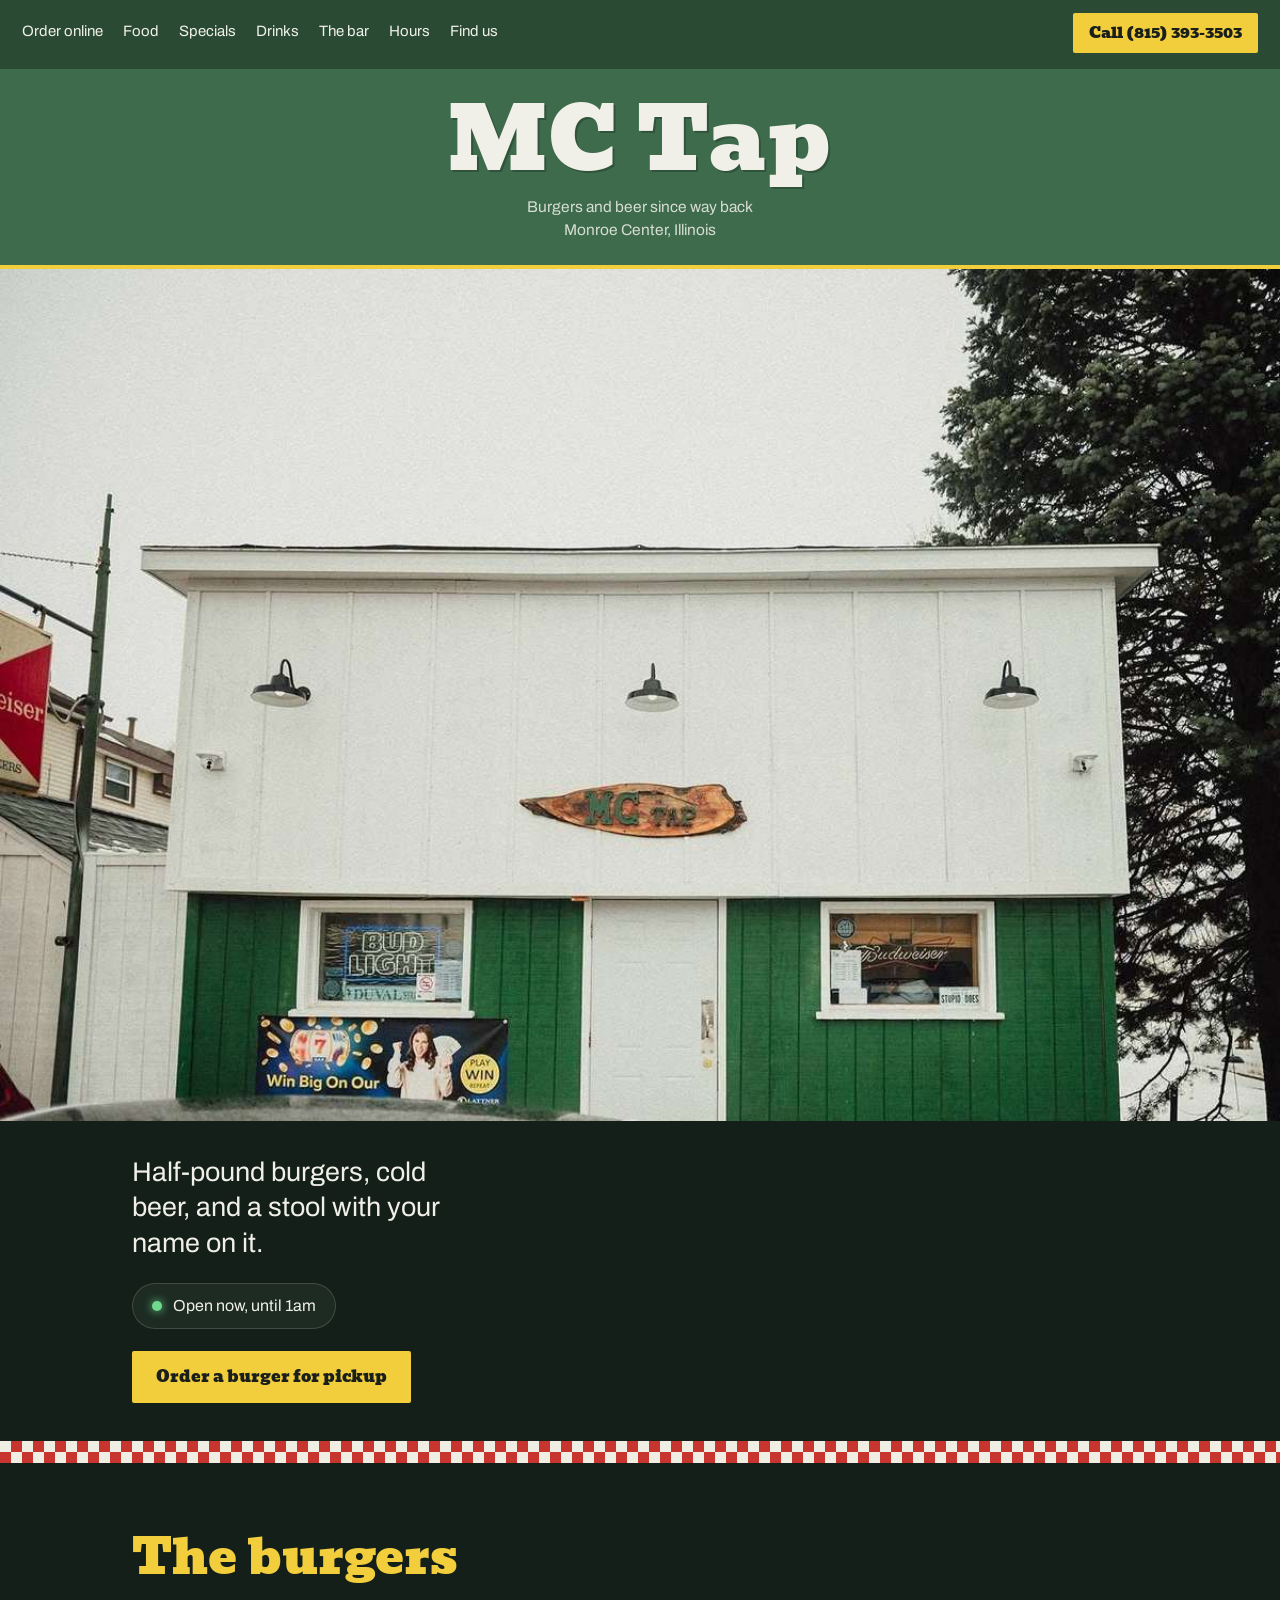
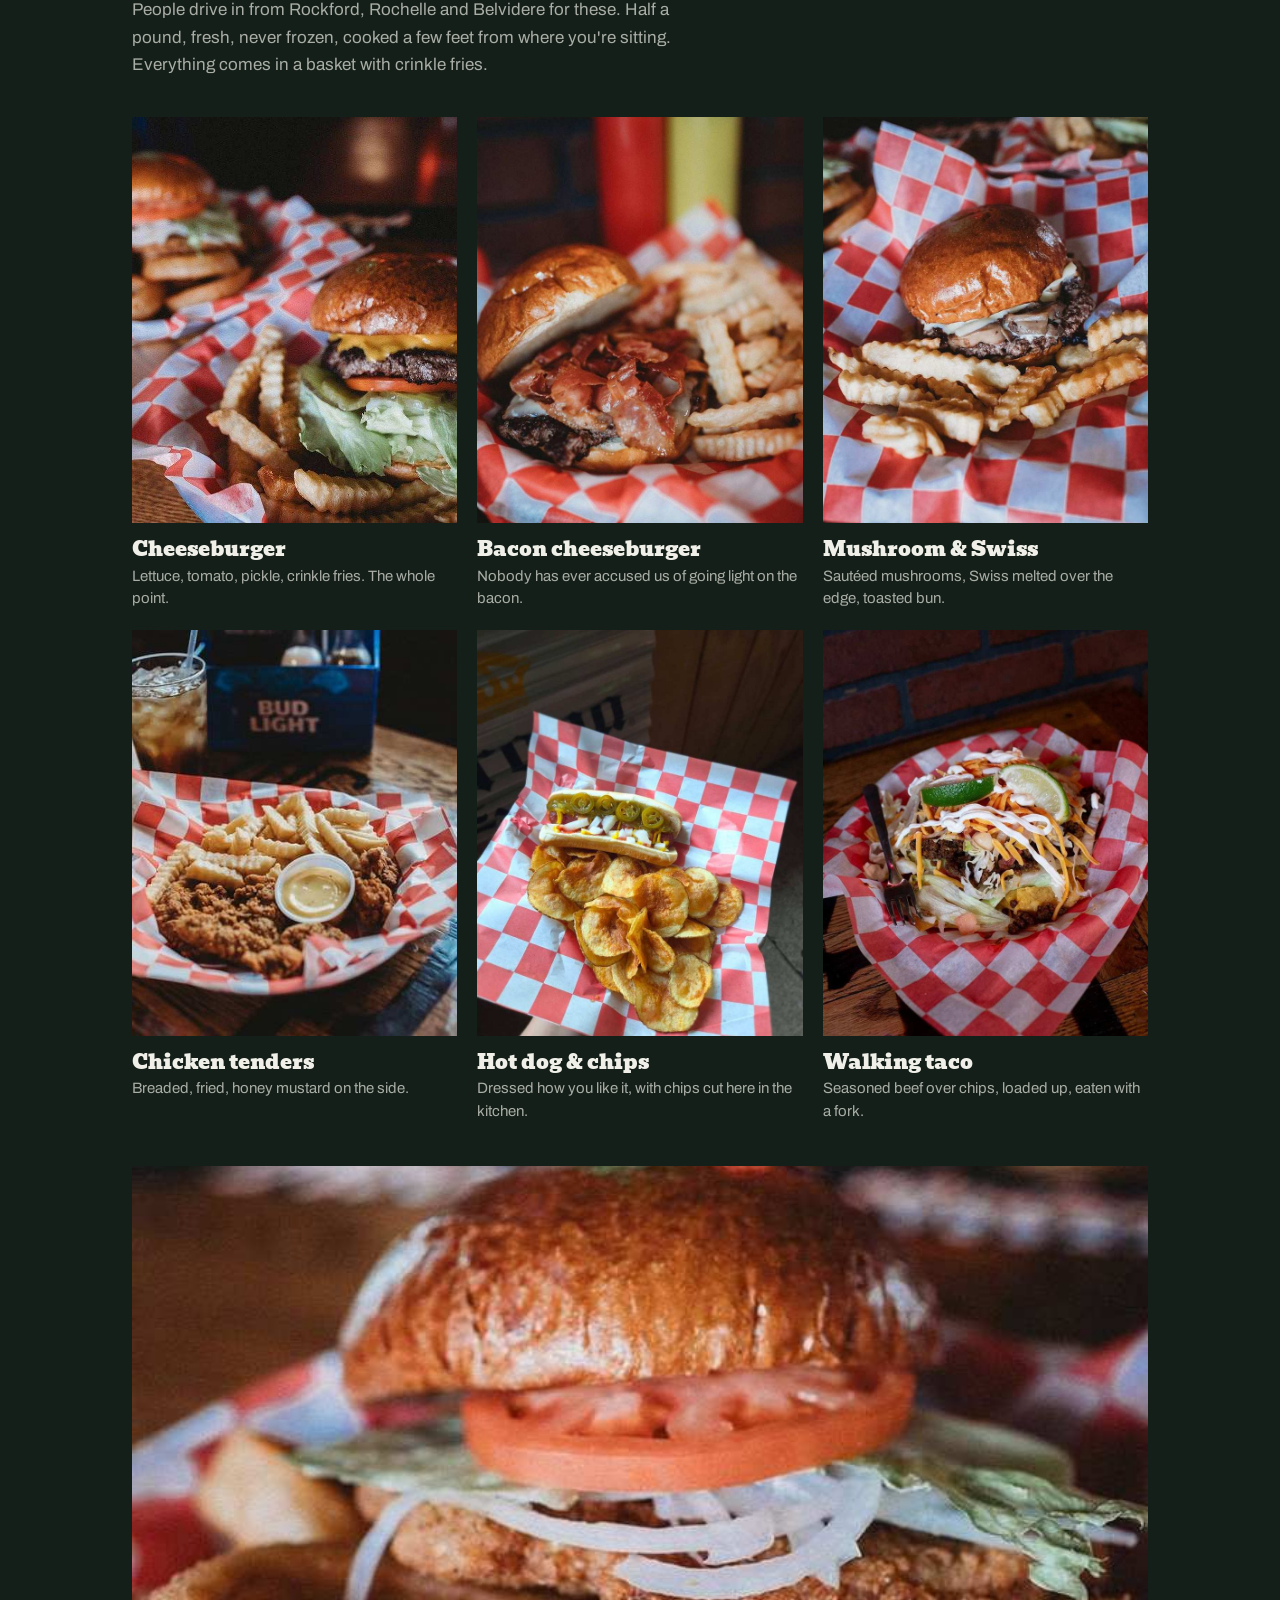
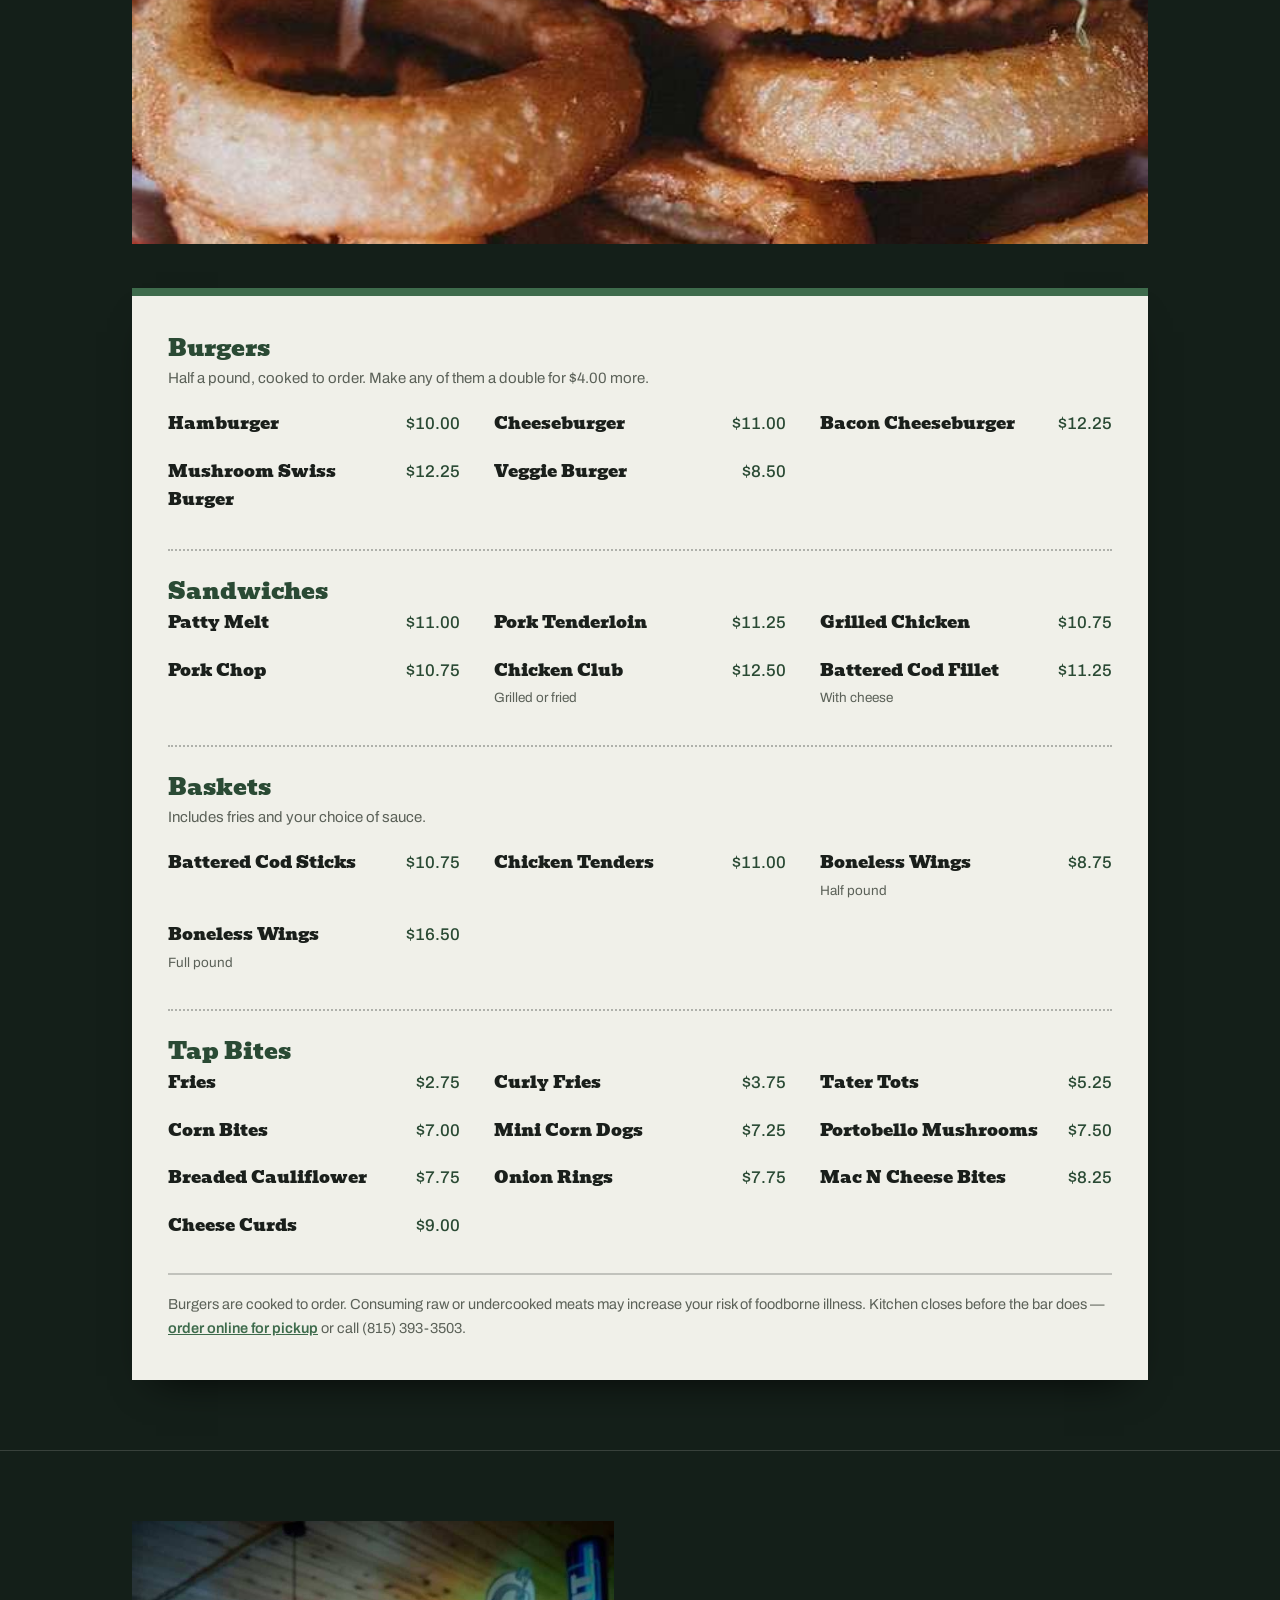
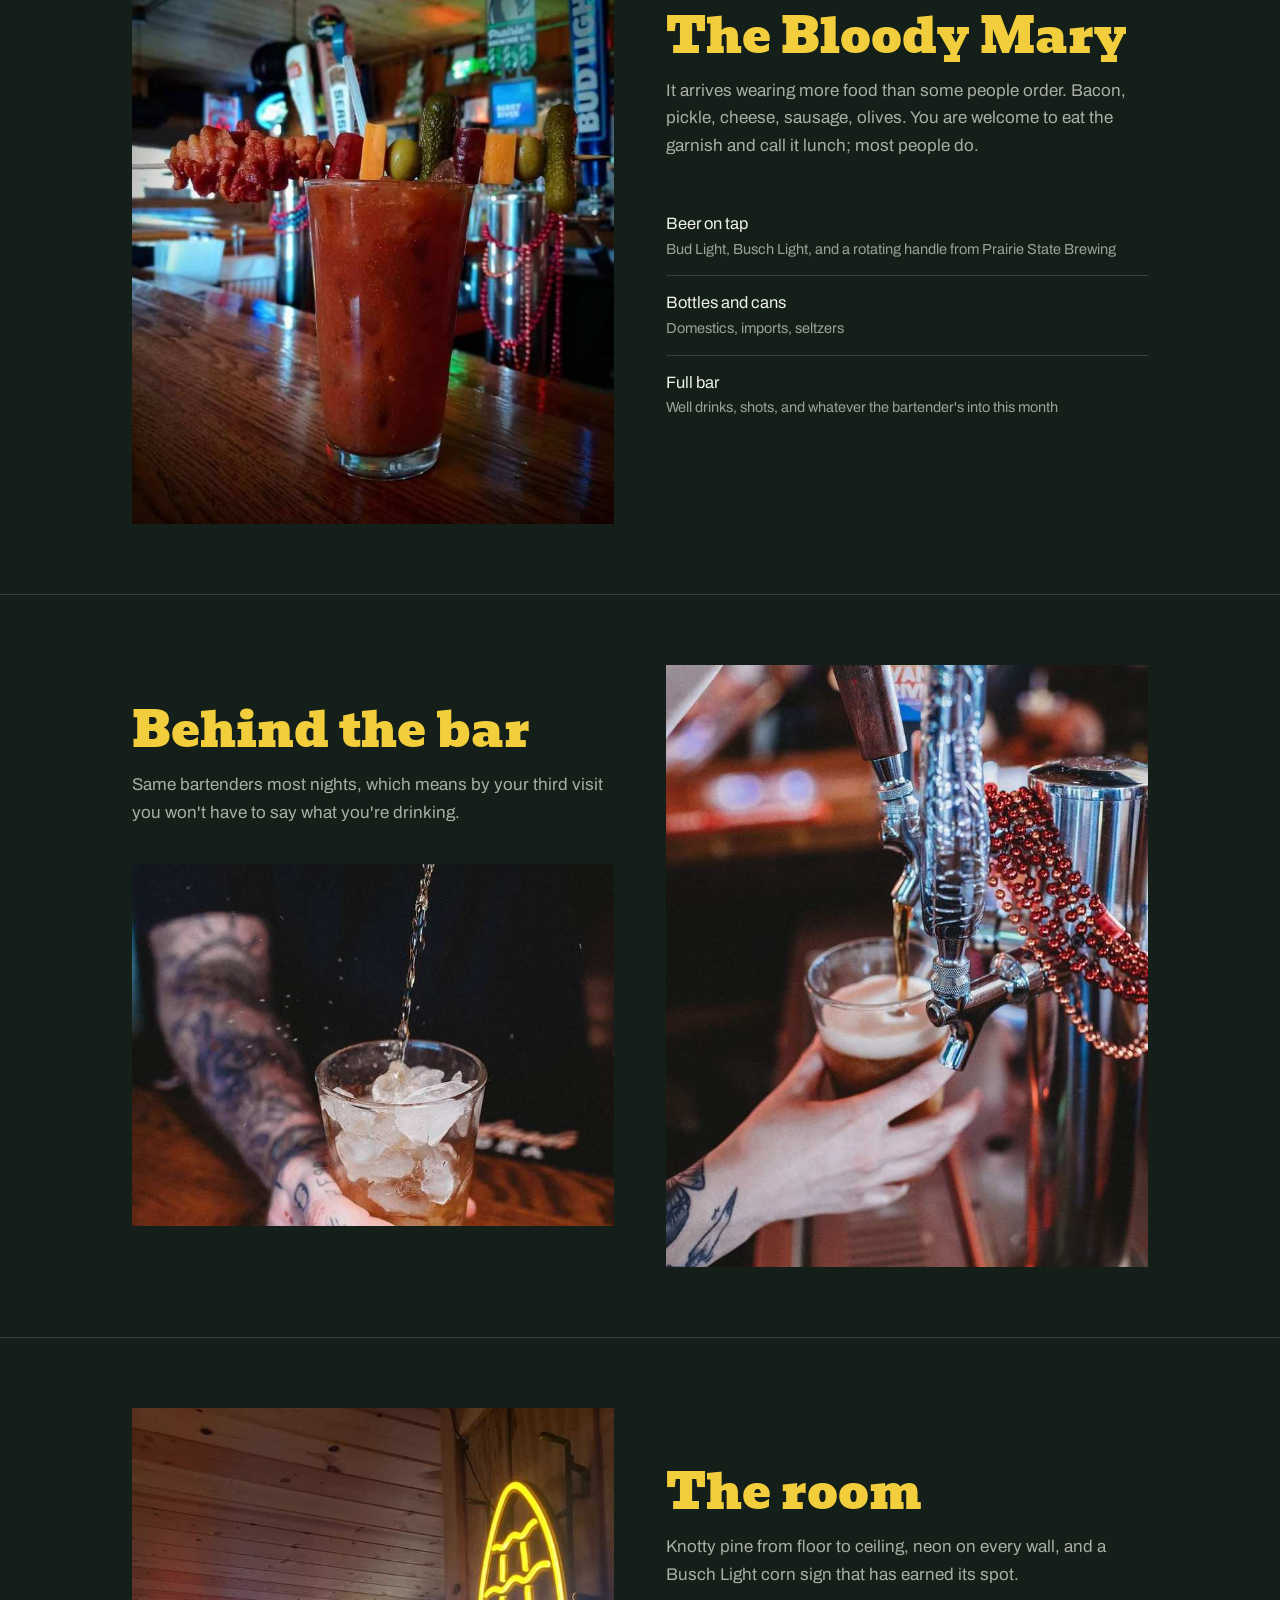
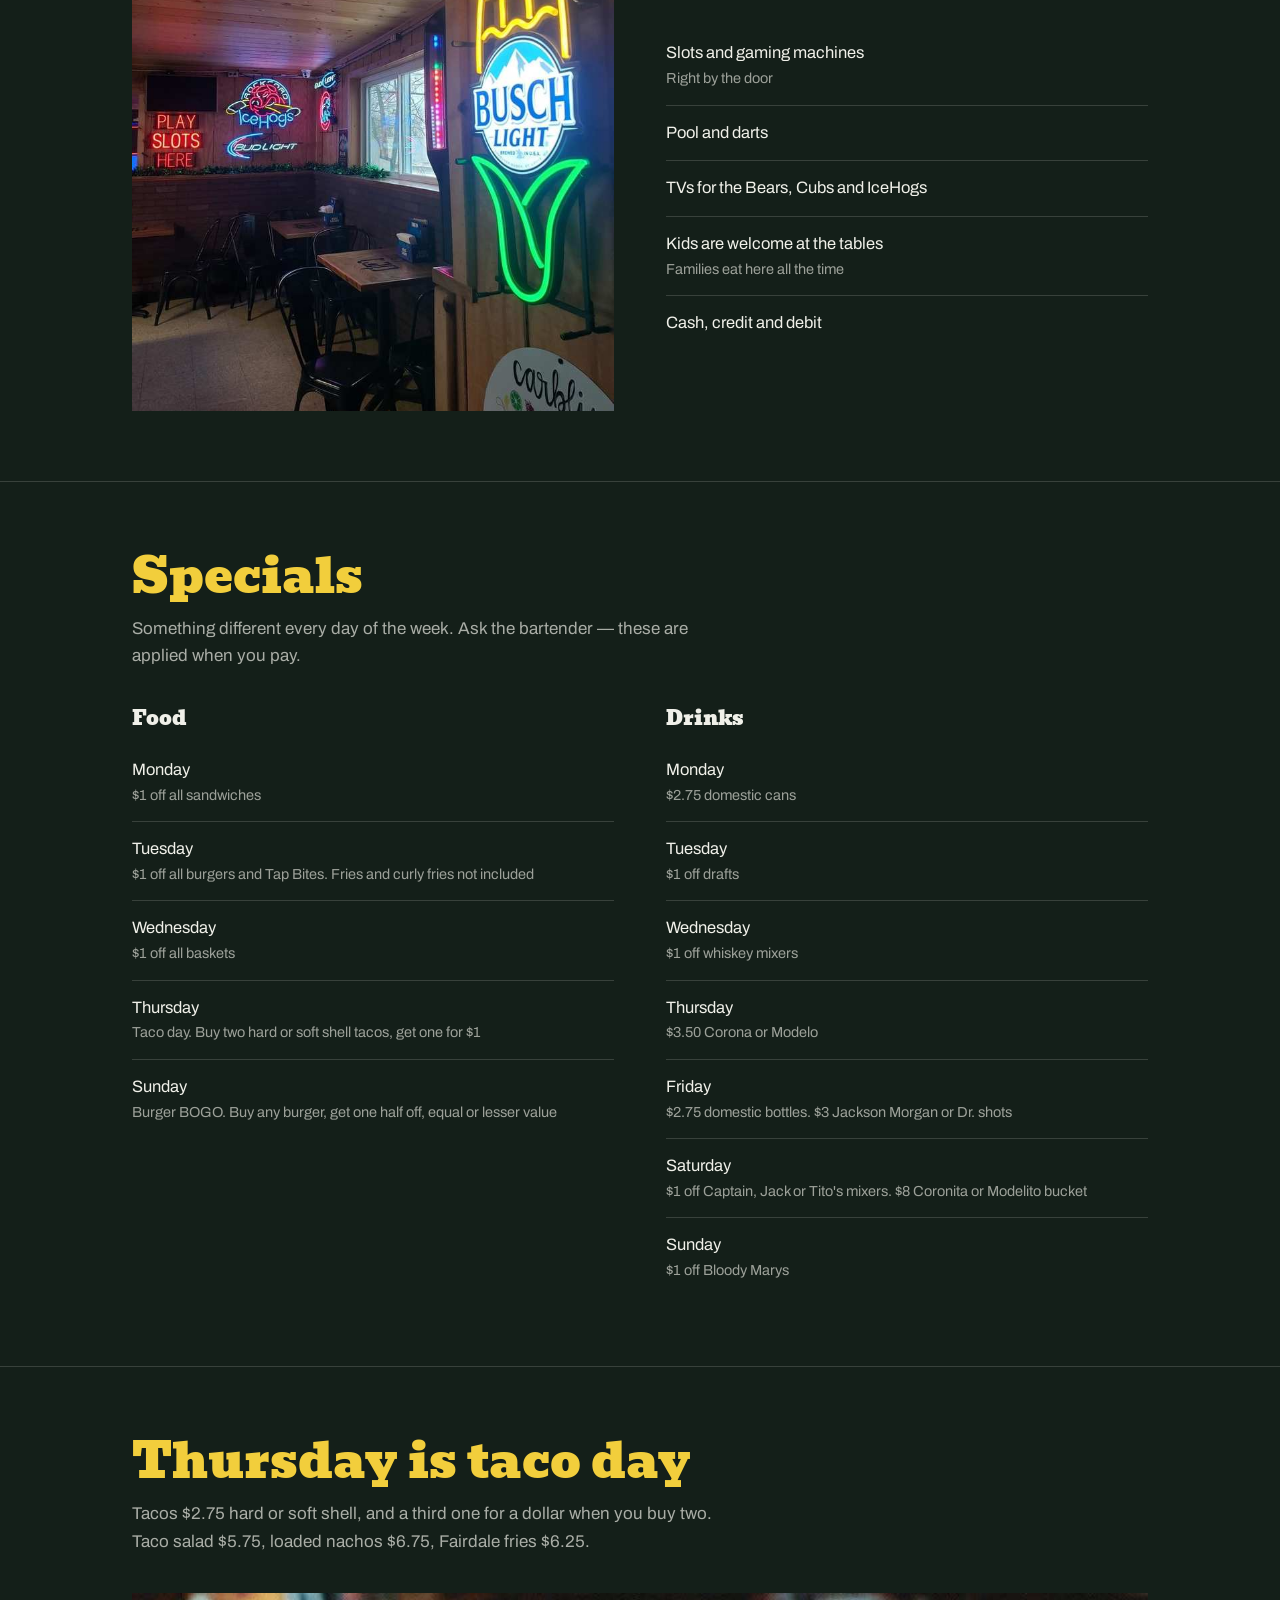
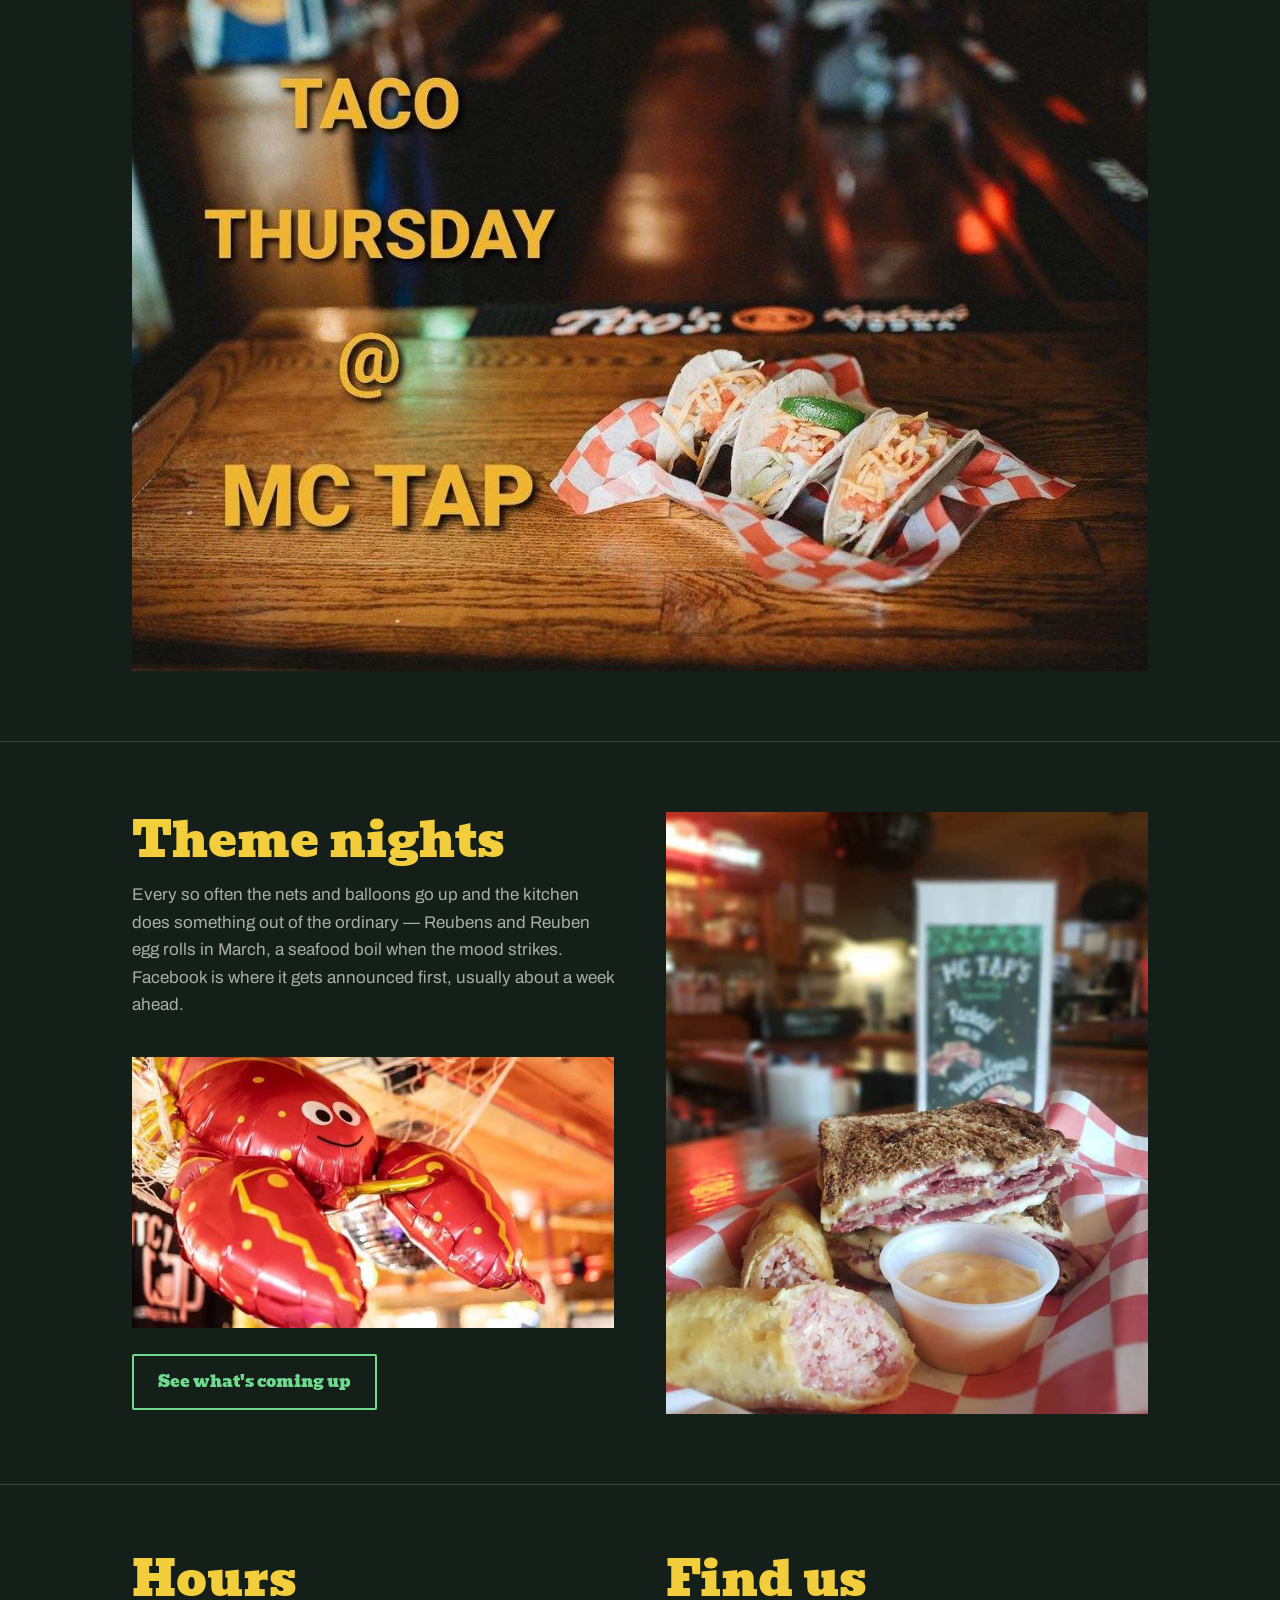
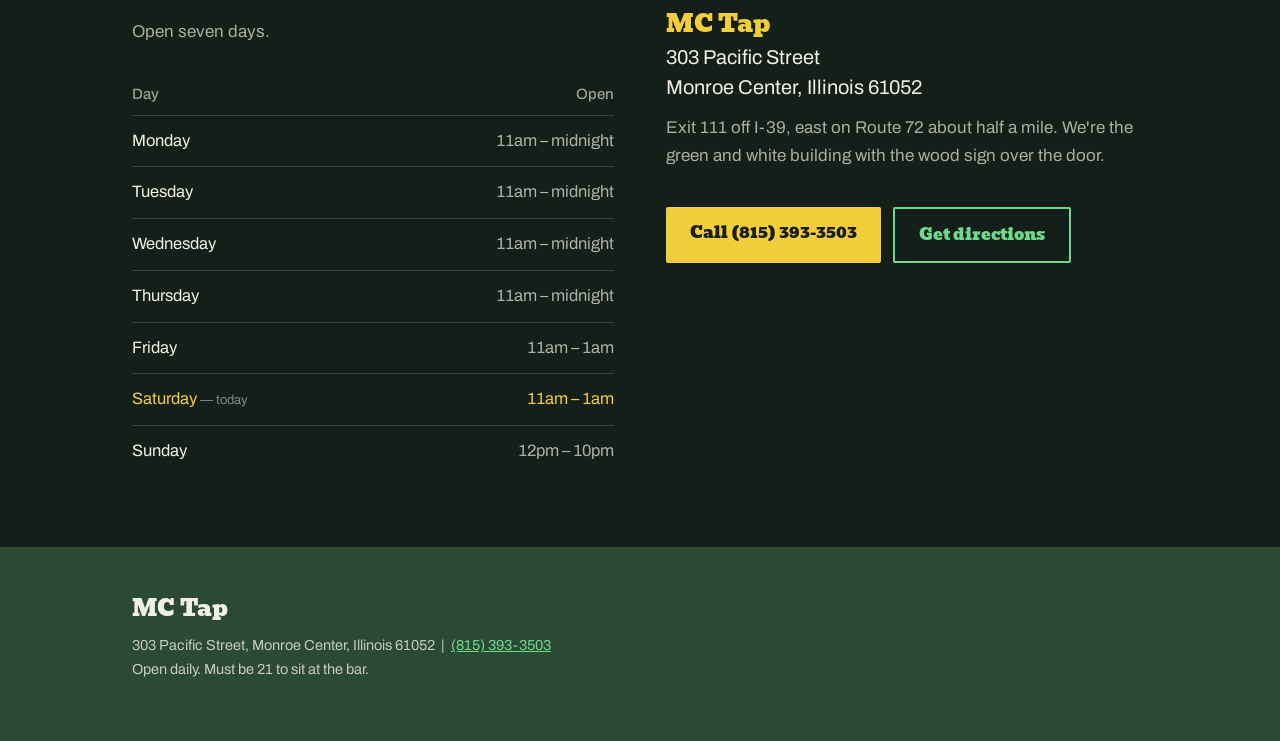
==== commit 553d411d: "Full menu with prices" ====
--- a/index.html
+++ b/index.html
@@ -228,6 +228,13 @@
 .banner{margin:0;overflow:hidden;background:#000;aspect-ratio:3/2}
 .banner img{width:100%;height:100%;object-fit:cover}
 .banner.small{margin-top:22px;aspect-ratio:16/9}
+
+/* priced menu rows */
+.items.priced li{display:grid;grid-template-columns:1fr auto;align-items:baseline;gap:4px 14px}
+.items.priced li strong{grid-column:1}
+.items.priced li span{grid-column:1;font-size:13.5px}
+.items.priced li b{grid-column:2;grid-row:1;font-weight:500;font-variant-numeric:tabular-nums;color:var(--green-dp)}
+.sub-head{font-size:20px;color:var(--white);margin-bottom:14px}
 
 </style>
 
@@ -271,6 +278,7 @@
   <nav aria-label="Main">
     <a href="order.html">Order online</a>
     <a href="#food">Food</a>
+    <a href="#specials">Specials</a>
     <a href="#drinks">Drinks</a>
     <a href="#bar">The bar</a>
     <a href="#hours">Hours</a>
@@ -353,37 +361,57 @@
 
     <div class="board">
       <div class="group">
-        <h3>Off the grill</h3>
-        <p>Every burger comes as a single or a double. Add cheese, bacon, grilled onions or mushrooms.</p>
-        <ul class="items">
-          <li><strong>Cheeseburger</strong><span>The reason people make the drive.</span></li>
-          <li><strong>Bacon cheeseburger</strong><span>Thick-cut bacon, American cheese.</span></li>
-          <li><strong>Mushroom &amp; Swiss</strong><span>Sautéed mushrooms, plenty of Swiss.</span></li>
-          <li><strong>Patty melt</strong><span>Grilled onions and cheese on toasted rye.</span></li>
+        <h3>Burgers</h3>
+        <p>Half a pound, cooked to order. Make any of them a double for $4.00 more.</p>
+        <ul class="items priced">
+          <li><strong>Hamburger</strong><b>$10.00</b></li>
+          <li><strong>Cheeseburger</strong><b>$11.00</b></li>
+          <li><strong>Bacon Cheeseburger</strong><b>$12.25</b></li>
+          <li><strong>Mushroom Swiss Burger</strong><b>$12.25</b></li>
+          <li><strong>Veggie Burger</strong><b>$8.50</b></li>
         </ul>
       </div>
+
       <div class="group">
-        <h3>Baskets &amp; sandwiches</h3>
-        <ul class="items">
-          <li><strong>Breaded pork tenderloin</strong><span>Hangs off the bun the way it ought to.</span></li>
-          <li><strong>Battered cod</strong><span>Ask about Friday.</span></li>
-          <li><strong>Chicken sandwich</strong><span>Grilled or breaded.</span></li>
-          <li><strong>Chicken tenders</strong><span>Breaded, with honey mustard.</span></li>
-          <li><strong>Hot dog</strong><span>Dressed however you want it.</span></li>
-          <li><strong>Walking taco</strong><span>Beef, cheese, lettuce, sour cream, lime.</span></li>
+        <h3>Sandwiches</h3>
+        <ul class="items priced">
+          <li><strong>Patty Melt</strong><b>$11.00</b></li>
+          <li><strong>Pork Tenderloin</strong><b>$11.25</b></li>
+          <li><strong>Grilled Chicken</strong><b>$10.75</b></li>
+          <li><strong>Pork Chop</strong><b>$10.75</b></li>
+          <li><strong>Chicken Club</strong><span>Grilled or fried</span><b>$12.50</b></li>
+          <li><strong>Battered Cod Fillet</strong><span>With cheese</span><b>$11.25</b></li>
         </ul>
       </div>
+
       <div class="group">
-        <h3>On the side</h3>
-        <ul class="items">
-          <li><strong>Crinkle fries</strong><span>What comes in the basket.</span></li>
-          <li><strong>House-made chips</strong><span>Cut and fried here.</span></li>
-          <li><strong>Onion rings</strong><span>Hand-battered.</span></li>
-          <li><strong>Cheese curds</strong><span>Fried golden, squeaky inside.</span></li>
-          <li><strong>Breaded cauliflower</strong><span>Out of the fryer with ranch.</span></li>
+        <h3>Baskets</h3>
+        <p>Includes fries and your choice of sauce.</p>
+        <ul class="items priced">
+          <li><strong>Battered Cod Sticks</strong><b>$10.75</b></li>
+          <li><strong>Chicken Tenders</strong><b>$11.00</b></li>
+          <li><strong>Boneless Wings</strong><span>Half pound</span><b>$8.75</b></li>
+          <li><strong>Boneless Wings</strong><span>Full pound</span><b>$16.50</b></li>
         </ul>
       </div>
-      <footer>Kitchen closes before the bar does. <a href="order.html">Order online for pickup</a>, or call (815) 393-3503 and we'll have it bagged.</footer>
+
+      <div class="group">
+        <h3>Tap Bites</h3>
+        <ul class="items priced">
+          <li><strong>Fries</strong><b>$2.75</b></li>
+          <li><strong>Curly Fries</strong><b>$3.75</b></li>
+          <li><strong>Tater Tots</strong><b>$5.25</b></li>
+          <li><strong>Corn Bites</strong><b>$7.00</b></li>
+          <li><strong>Mini Corn Dogs</strong><b>$7.25</b></li>
+          <li><strong>Portobello Mushrooms</strong><b>$7.50</b></li>
+          <li><strong>Breaded Cauliflower</strong><b>$7.75</b></li>
+          <li><strong>Onion Rings</strong><b>$7.75</b></li>
+          <li><strong>Mac N Cheese Bites</strong><b>$8.25</b></li>
+          <li><strong>Cheese Curds</strong><b>$9.00</b></li>
+        </ul>
+      </div>
+
+      <footer>Burgers are cooked to order. Consuming raw or undercooked meats may increase your risk of foodborne illness. Kitchen closes before the bar does — <a href="order.html">order online for pickup</a> or call (815) 393-3503.</footer>
     </div>
   </div>
 </section>
@@ -433,8 +461,40 @@
 
 <section id="specials">
   <div class="wrap">
-    <h2 class="sec-head">Every Thursday</h2>
-    <p class="sec-note">Tacos. All day. It has been this way long enough that people plan around it.</p>
+    <h2 class="sec-head">Specials</h2>
+    <p class="sec-note">Something different every day of the week. Ask the bartender — these are applied when you pay.</p>
+
+    <div class="cols">
+      <div>
+        <h3 class="sub-head">Food</h3>
+        <ul class="stack">
+          <li>Monday <em>$1 off all sandwiches</em></li>
+          <li>Tuesday <em>$1 off all burgers and Tap Bites. Fries and curly fries not included</em></li>
+          <li>Wednesday <em>$1 off all baskets</em></li>
+          <li>Thursday <em>Taco day. Buy two hard or soft shell tacos, get one for $1</em></li>
+          <li>Sunday <em>Burger BOGO. Buy any burger, get one half off, equal or lesser value</em></li>
+        </ul>
+      </div>
+      <div>
+        <h3 class="sub-head">Drinks</h3>
+        <ul class="stack">
+          <li>Monday <em>$2.75 domestic cans</em></li>
+          <li>Tuesday <em>$1 off drafts</em></li>
+          <li>Wednesday <em>$1 off whiskey mixers</em></li>
+          <li>Thursday <em>$3.50 Corona or Modelo</em></li>
+          <li>Friday <em>$2.75 domestic bottles. $3 Jackson Morgan or Dr. shots</em></li>
+          <li>Saturday <em>$1 off Captain, Jack or Tito's mixers. $8 Coronita or Modelito bucket</em></li>
+          <li>Sunday <em>$1 off Bloody Marys</em></li>
+        </ul>
+      </div>
+    </div>
+  </div>
+</section>
+
+<section id="thursday">
+  <div class="wrap">
+    <h2 class="sec-head">Thursday is taco day</h2>
+    <p class="sec-note">Tacos $2.75 hard or soft shell, and a third one for a dollar when you buy two. Taco salad $5.75, loaded nachos $6.75, Fairdale fries $6.25.</p>
     <figure class="banner">
       <img src="[data-uri]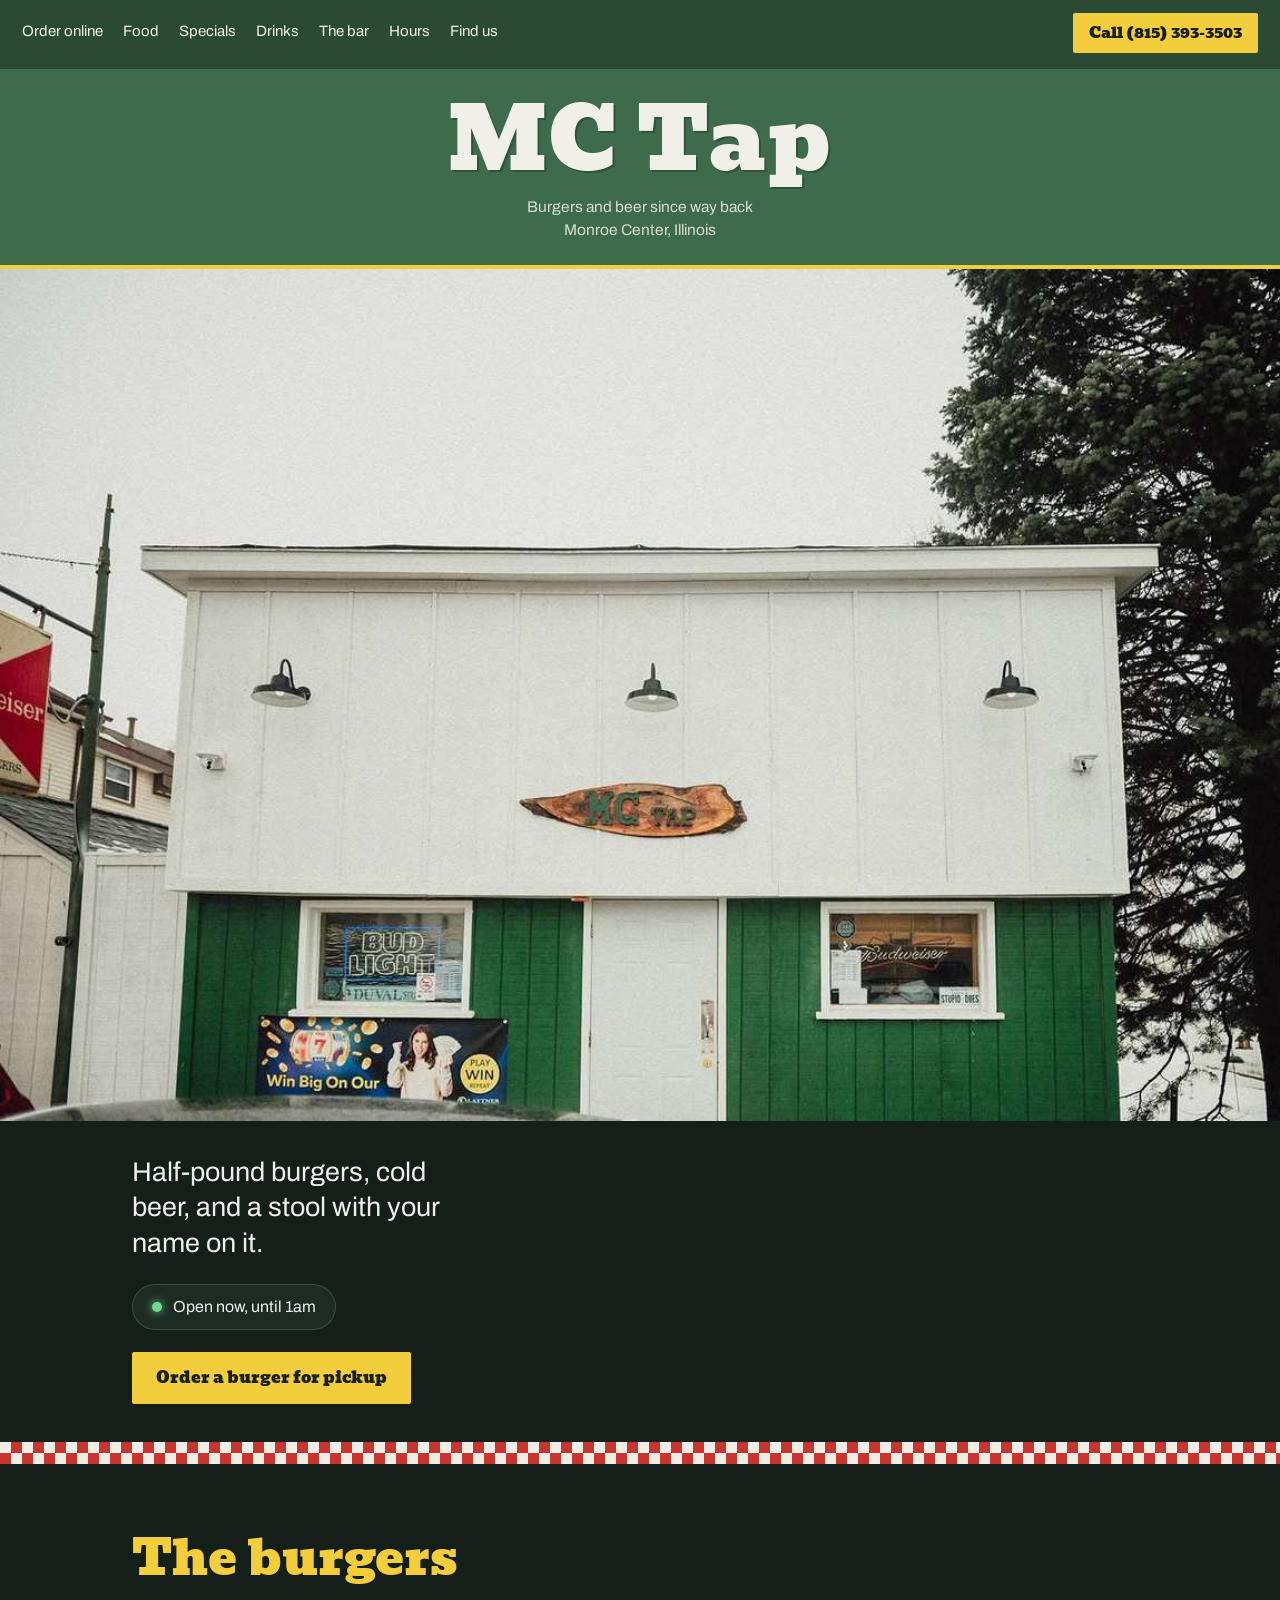
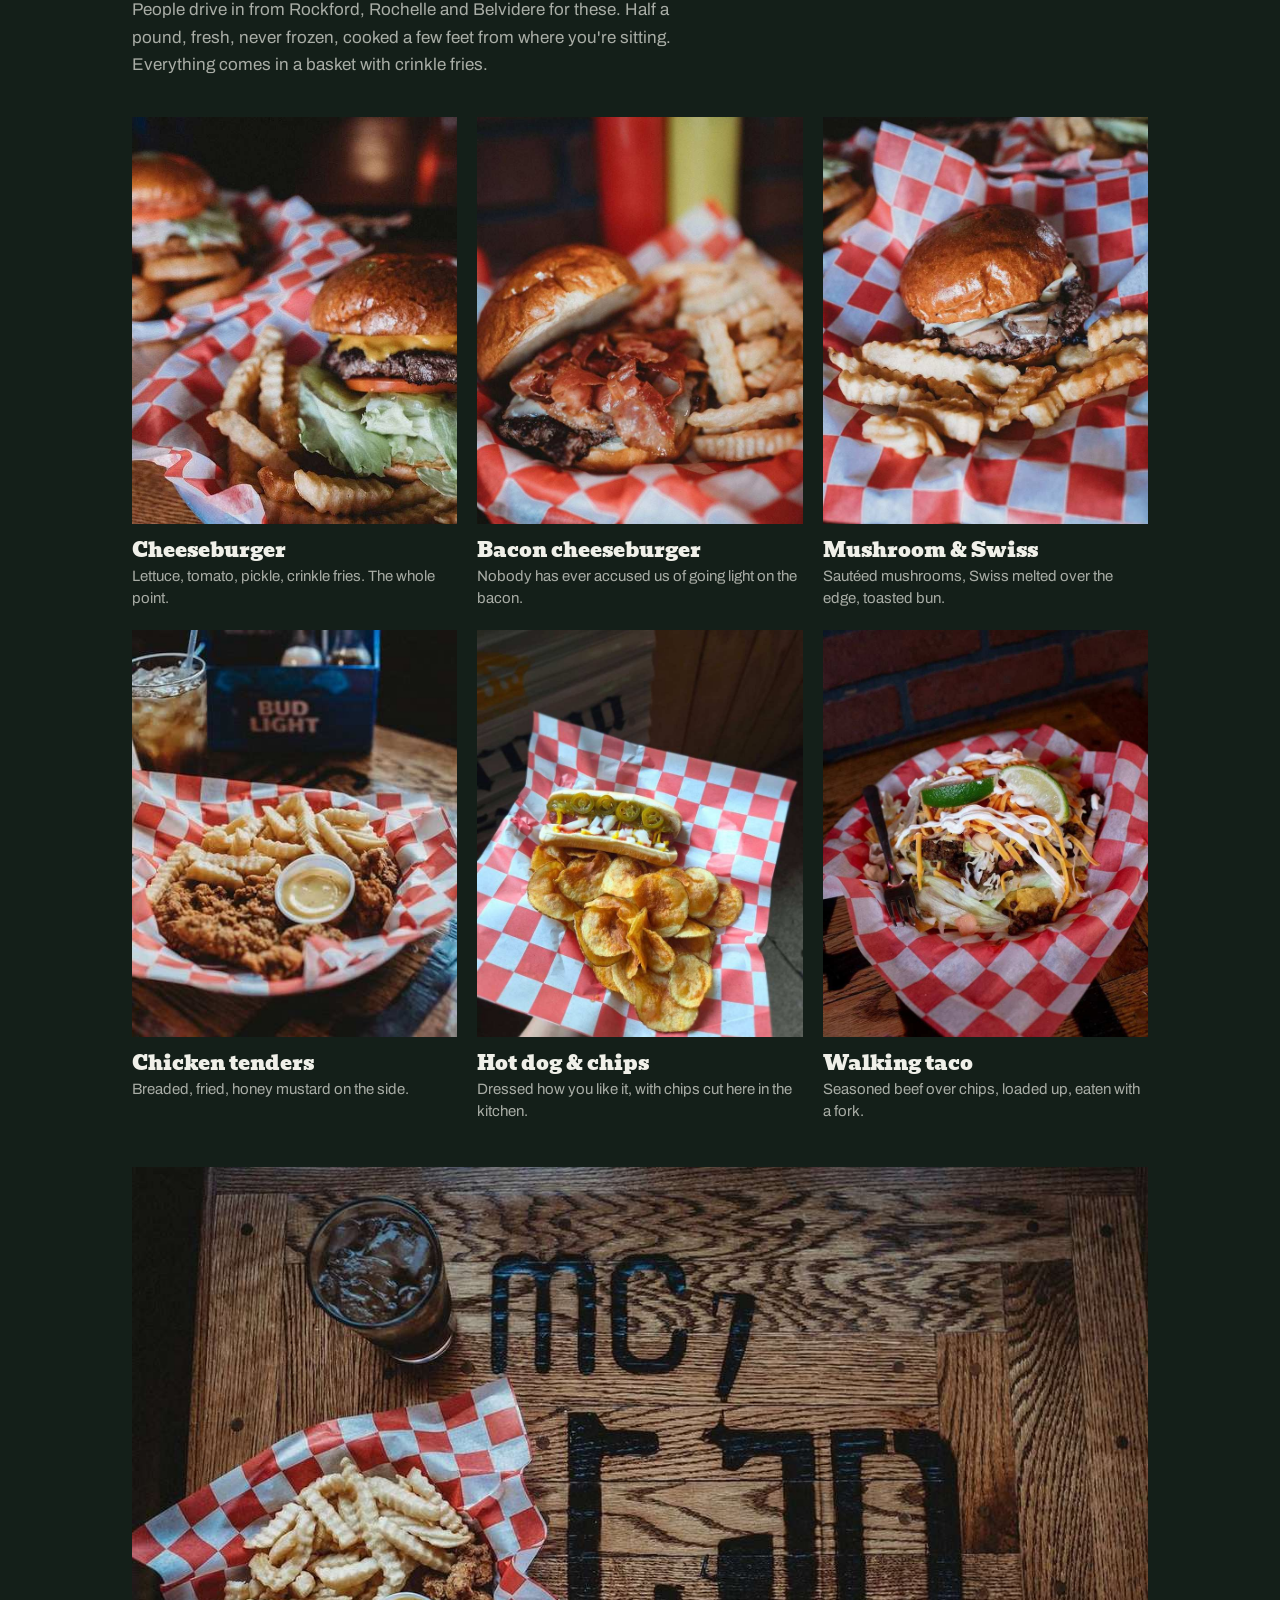
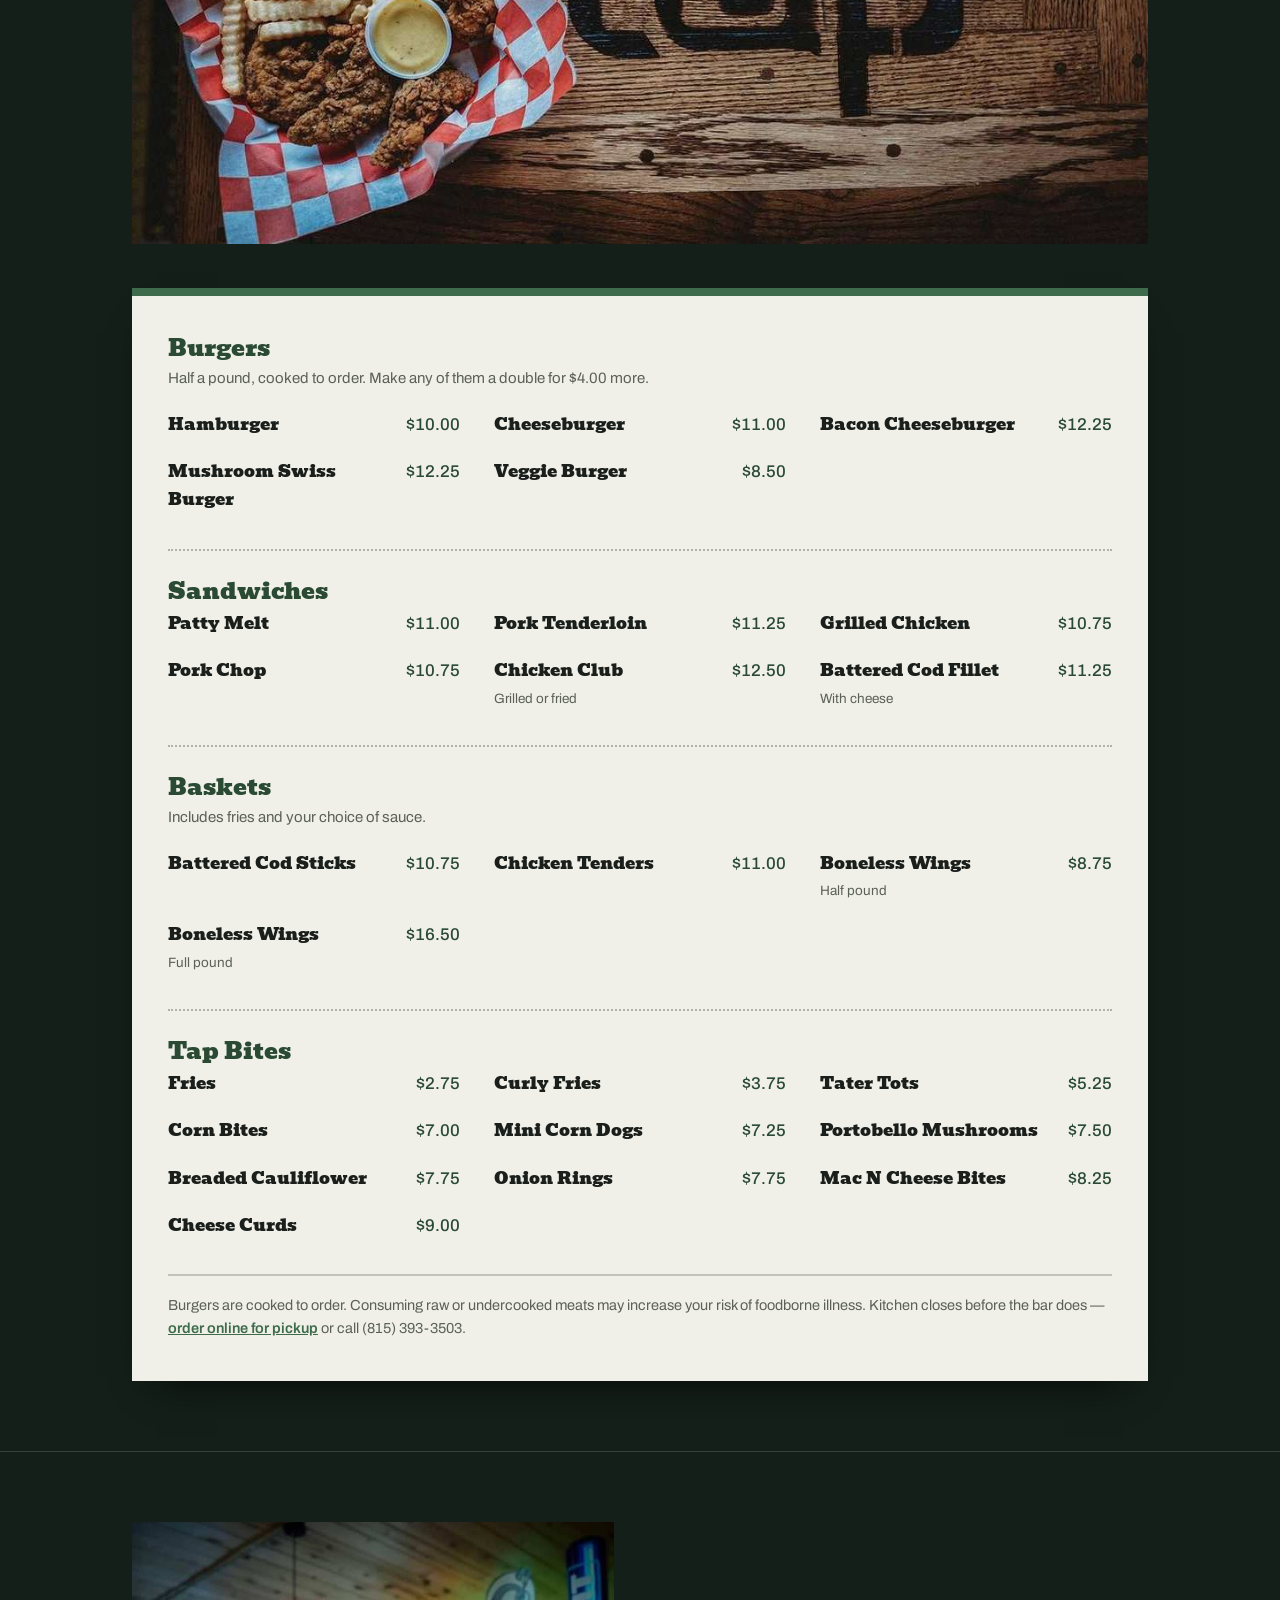
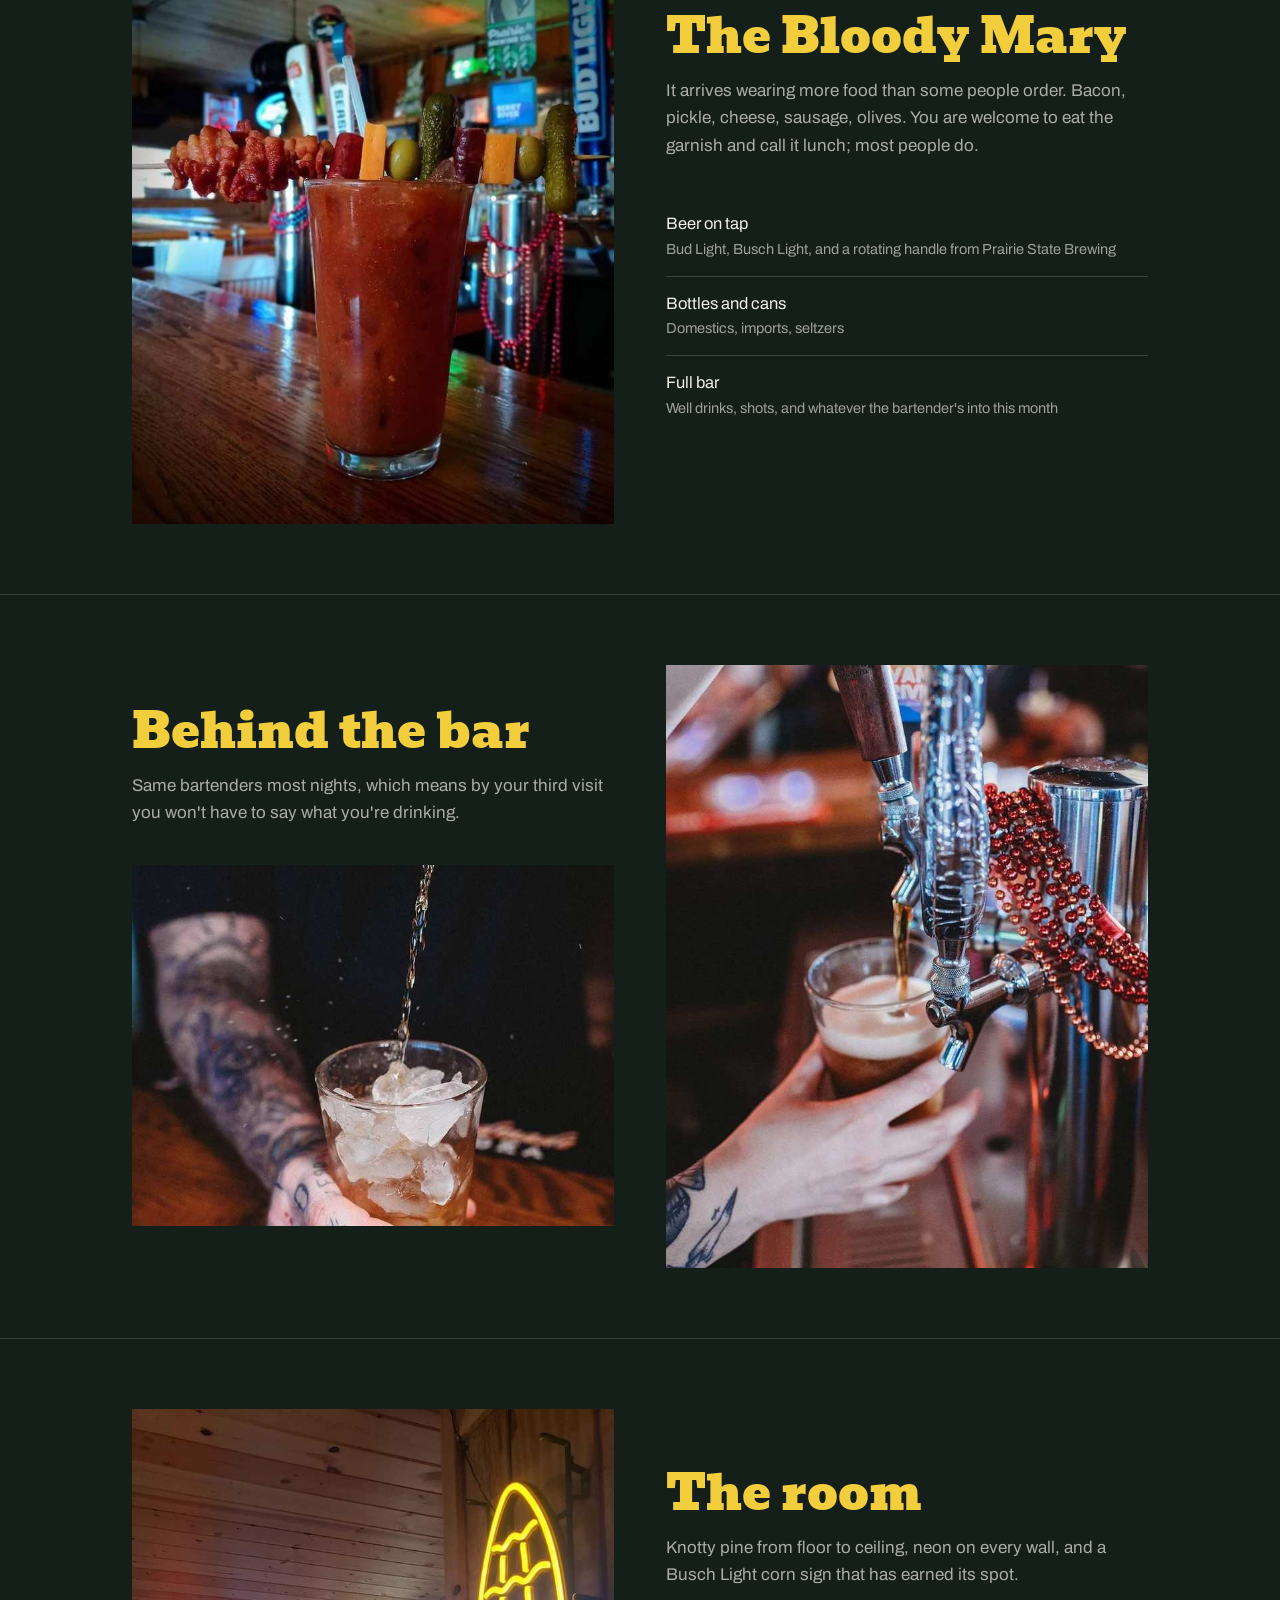
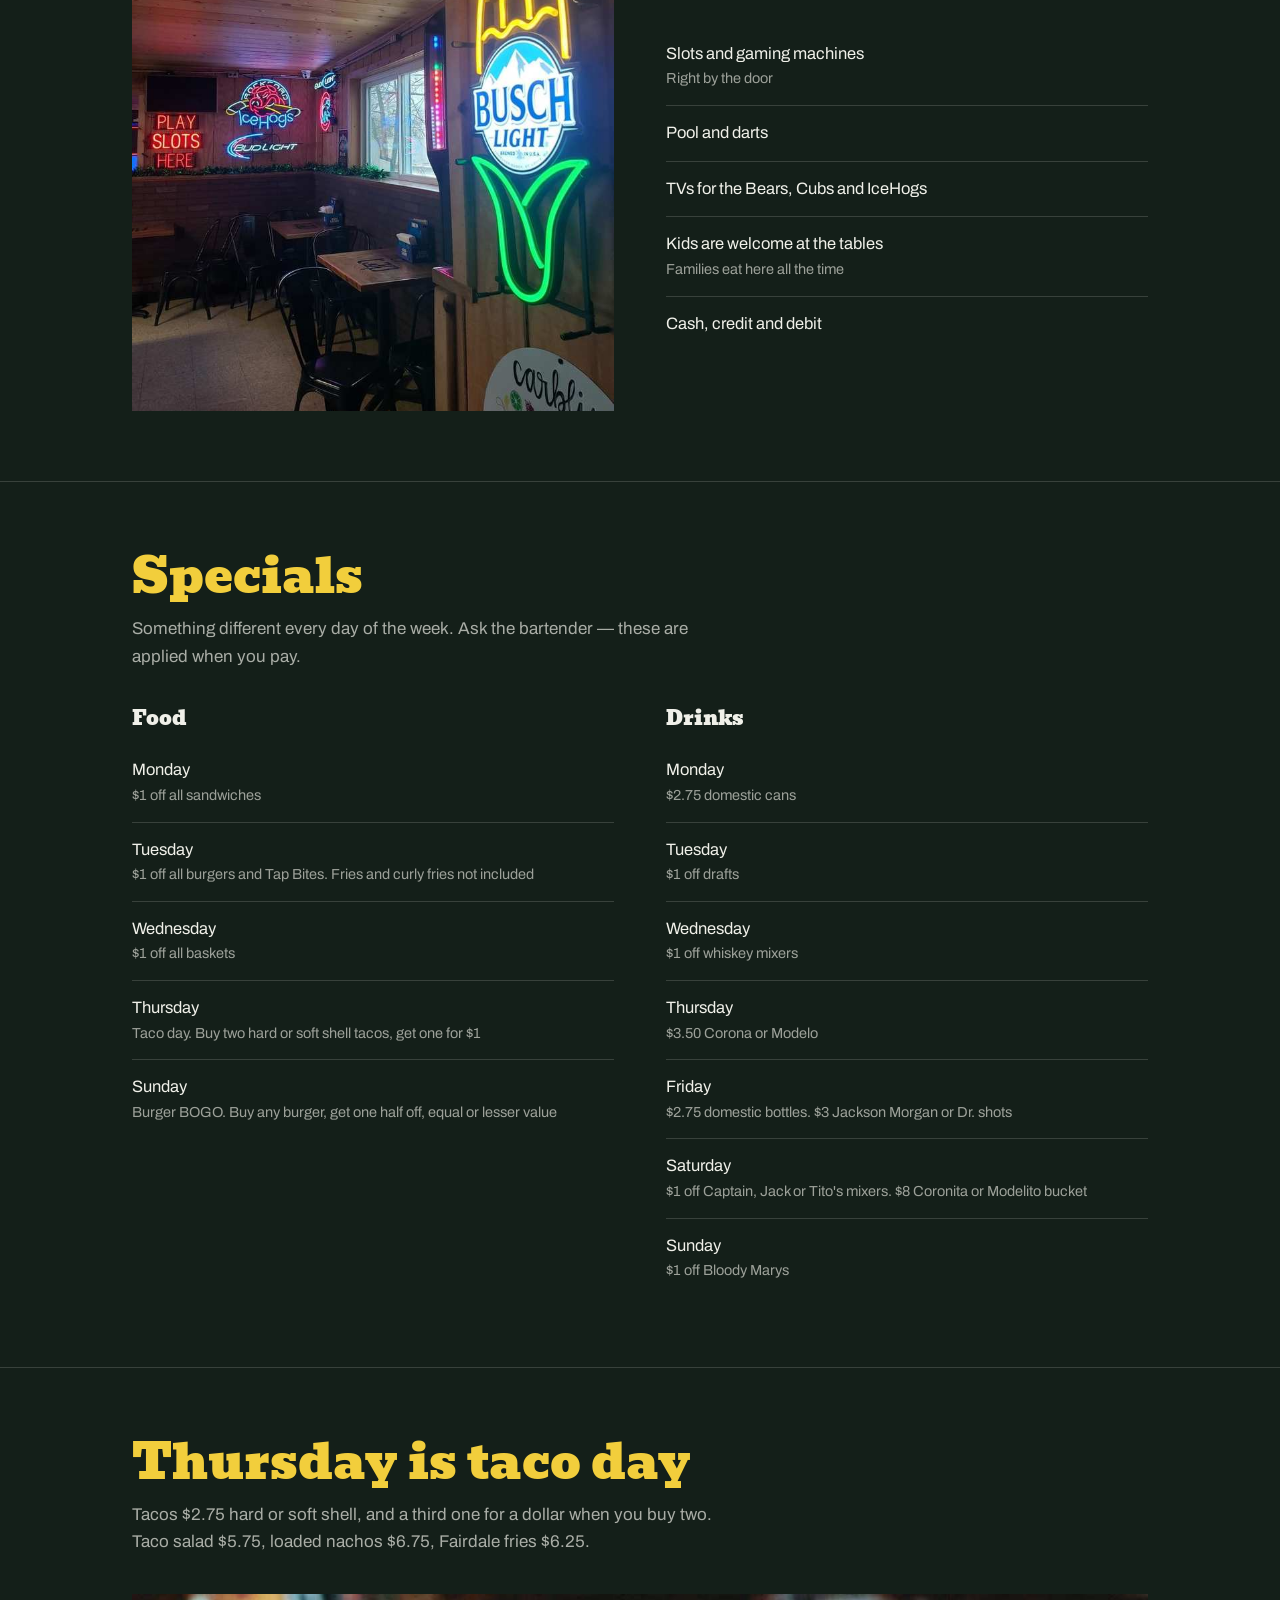
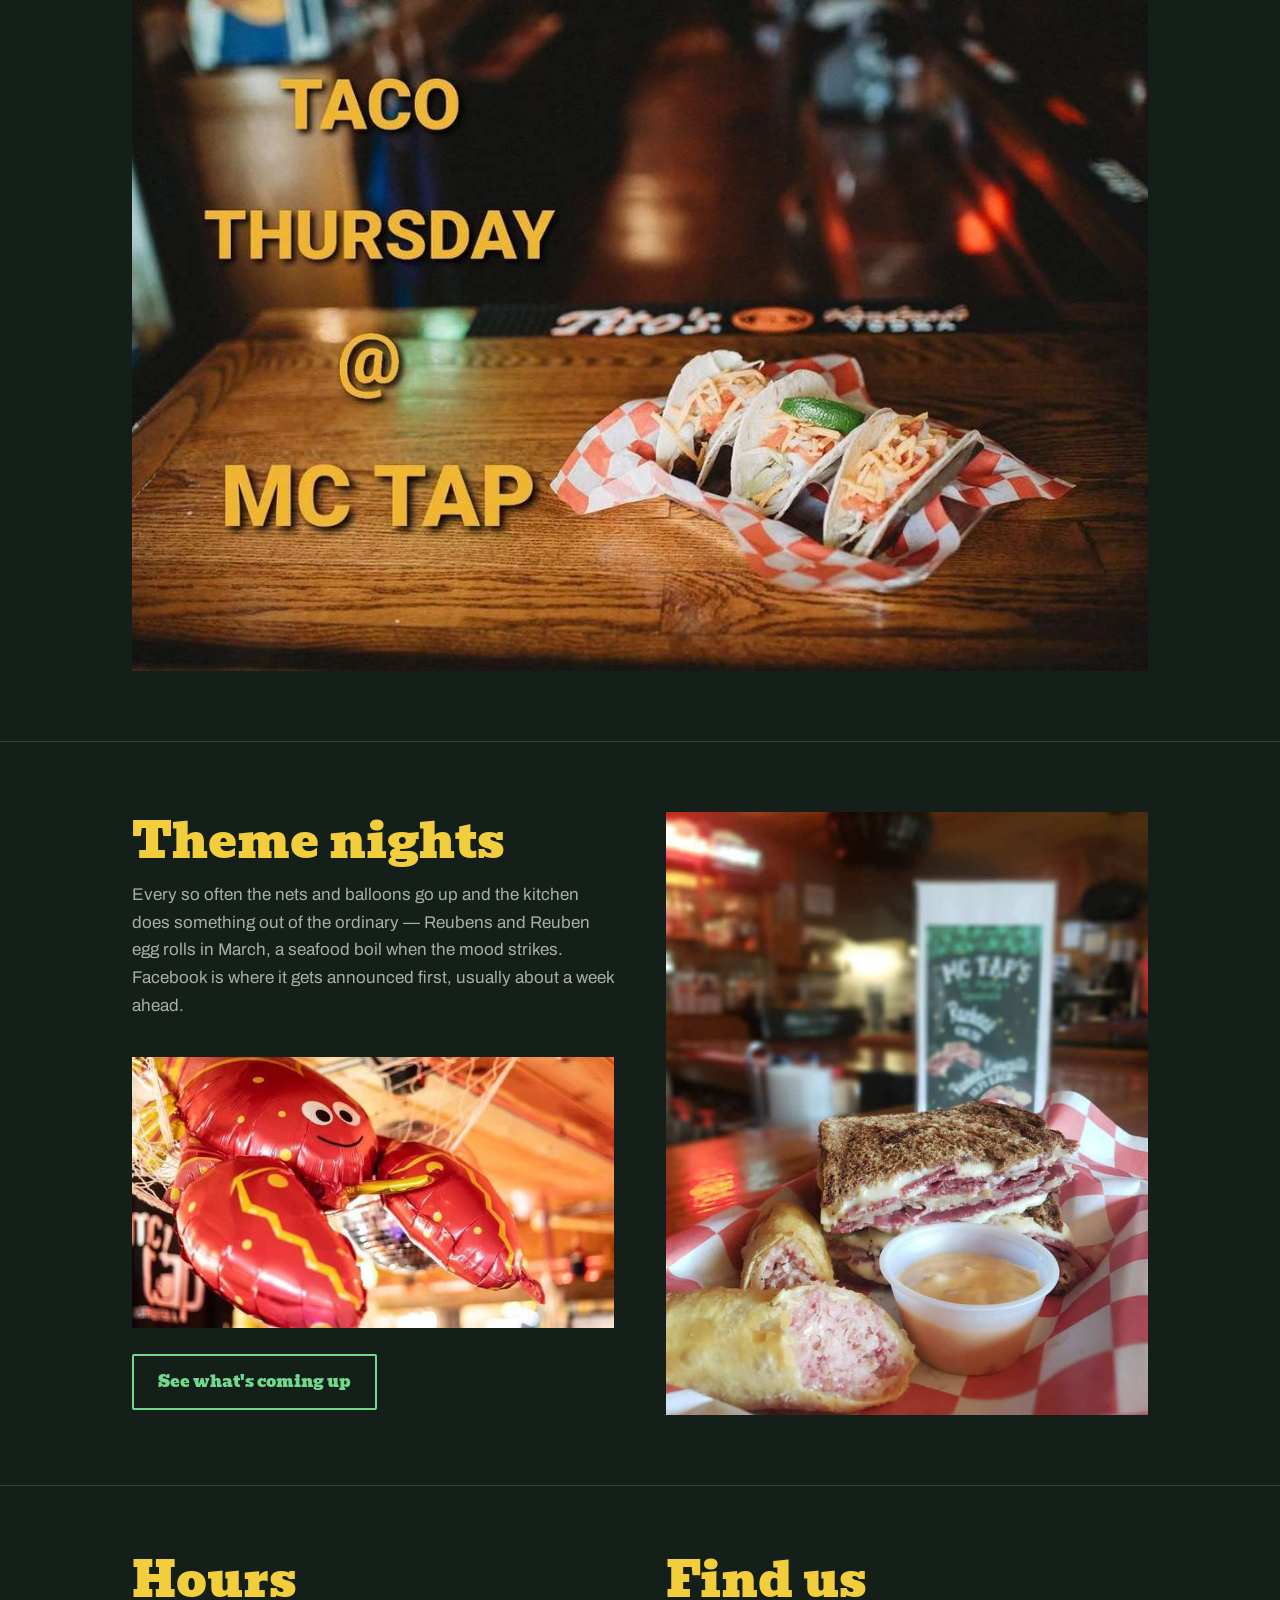
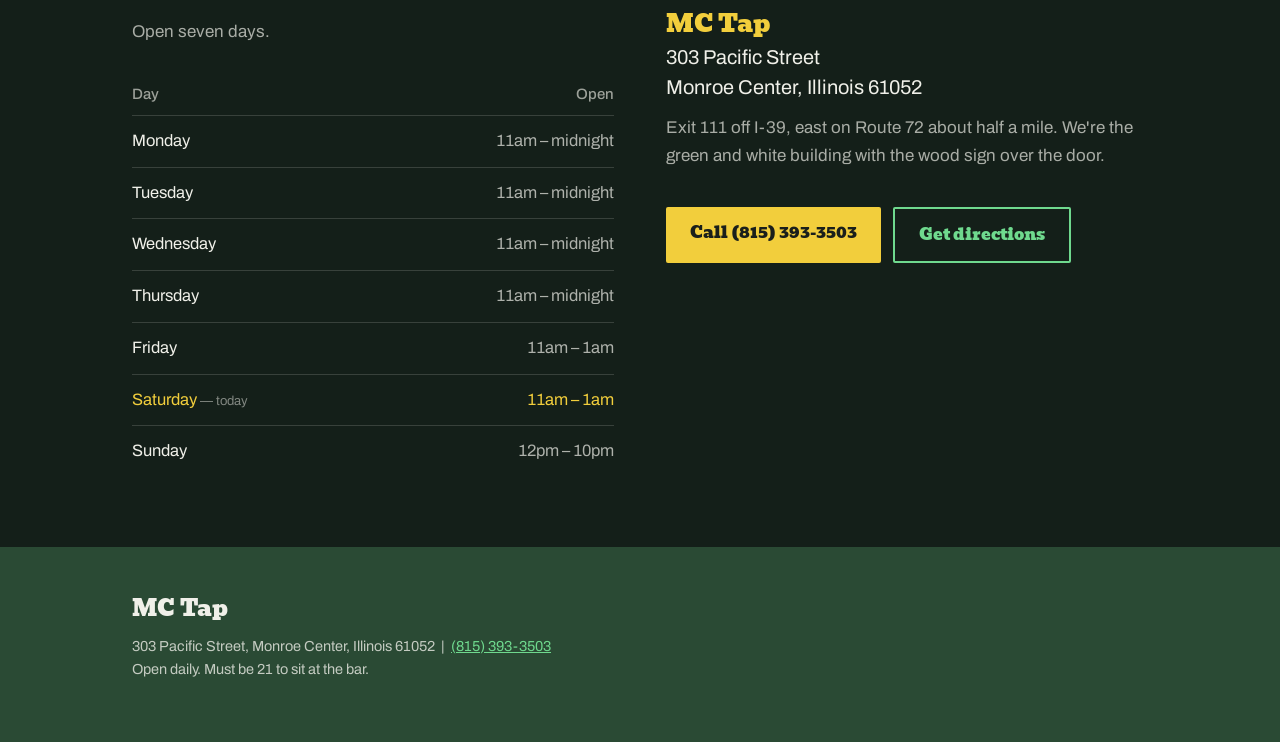
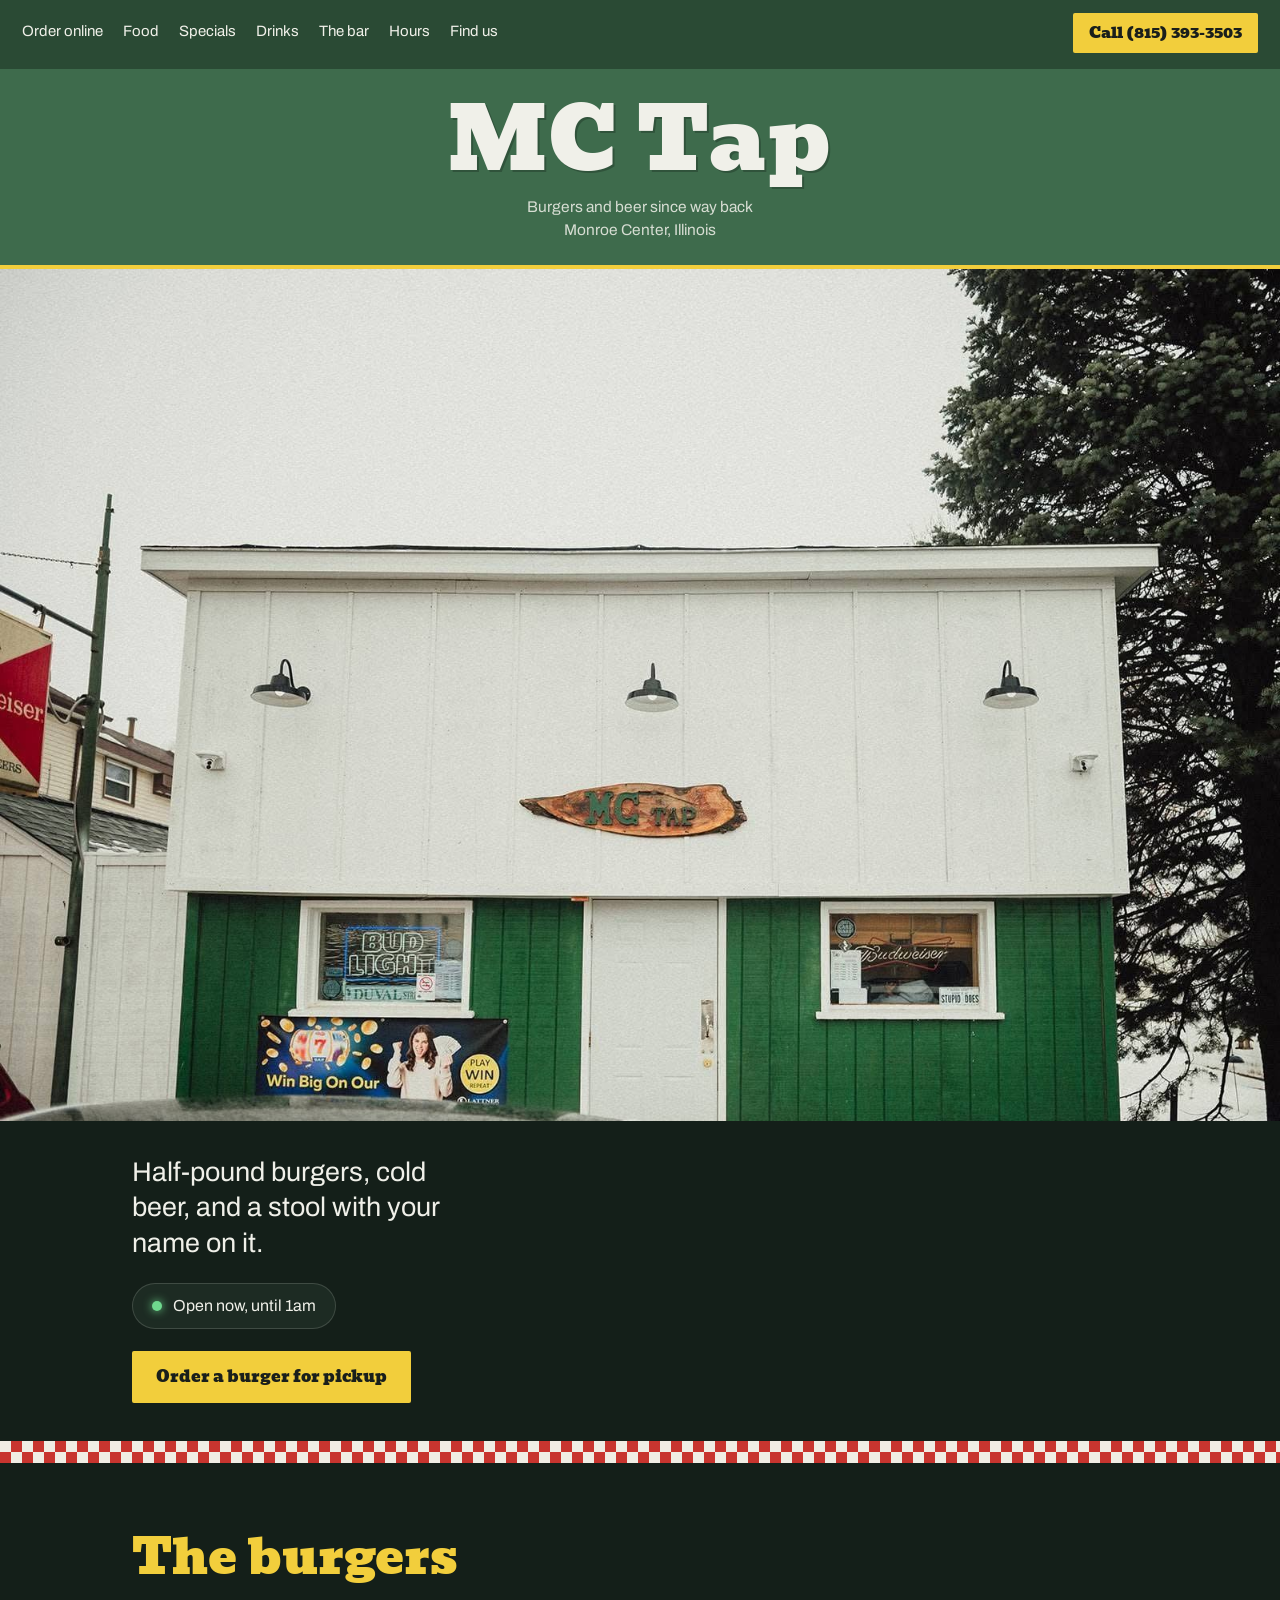
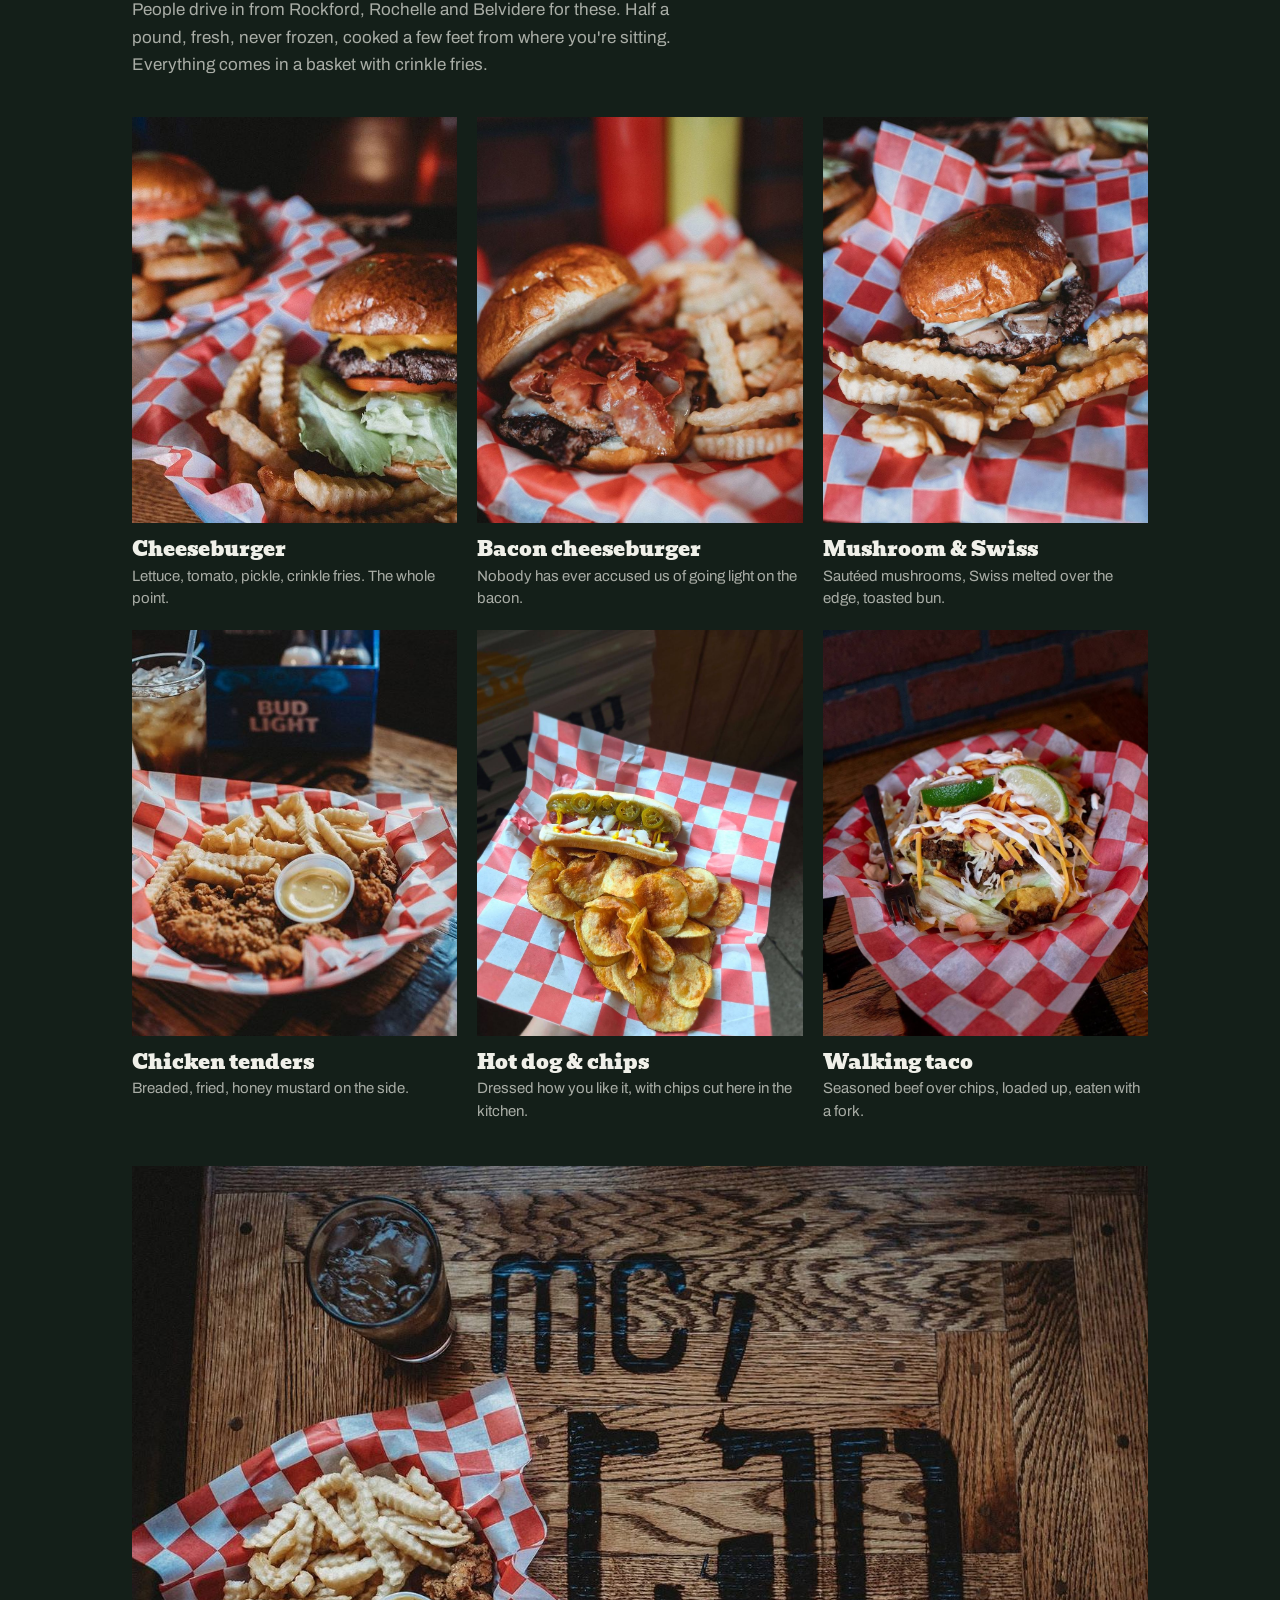
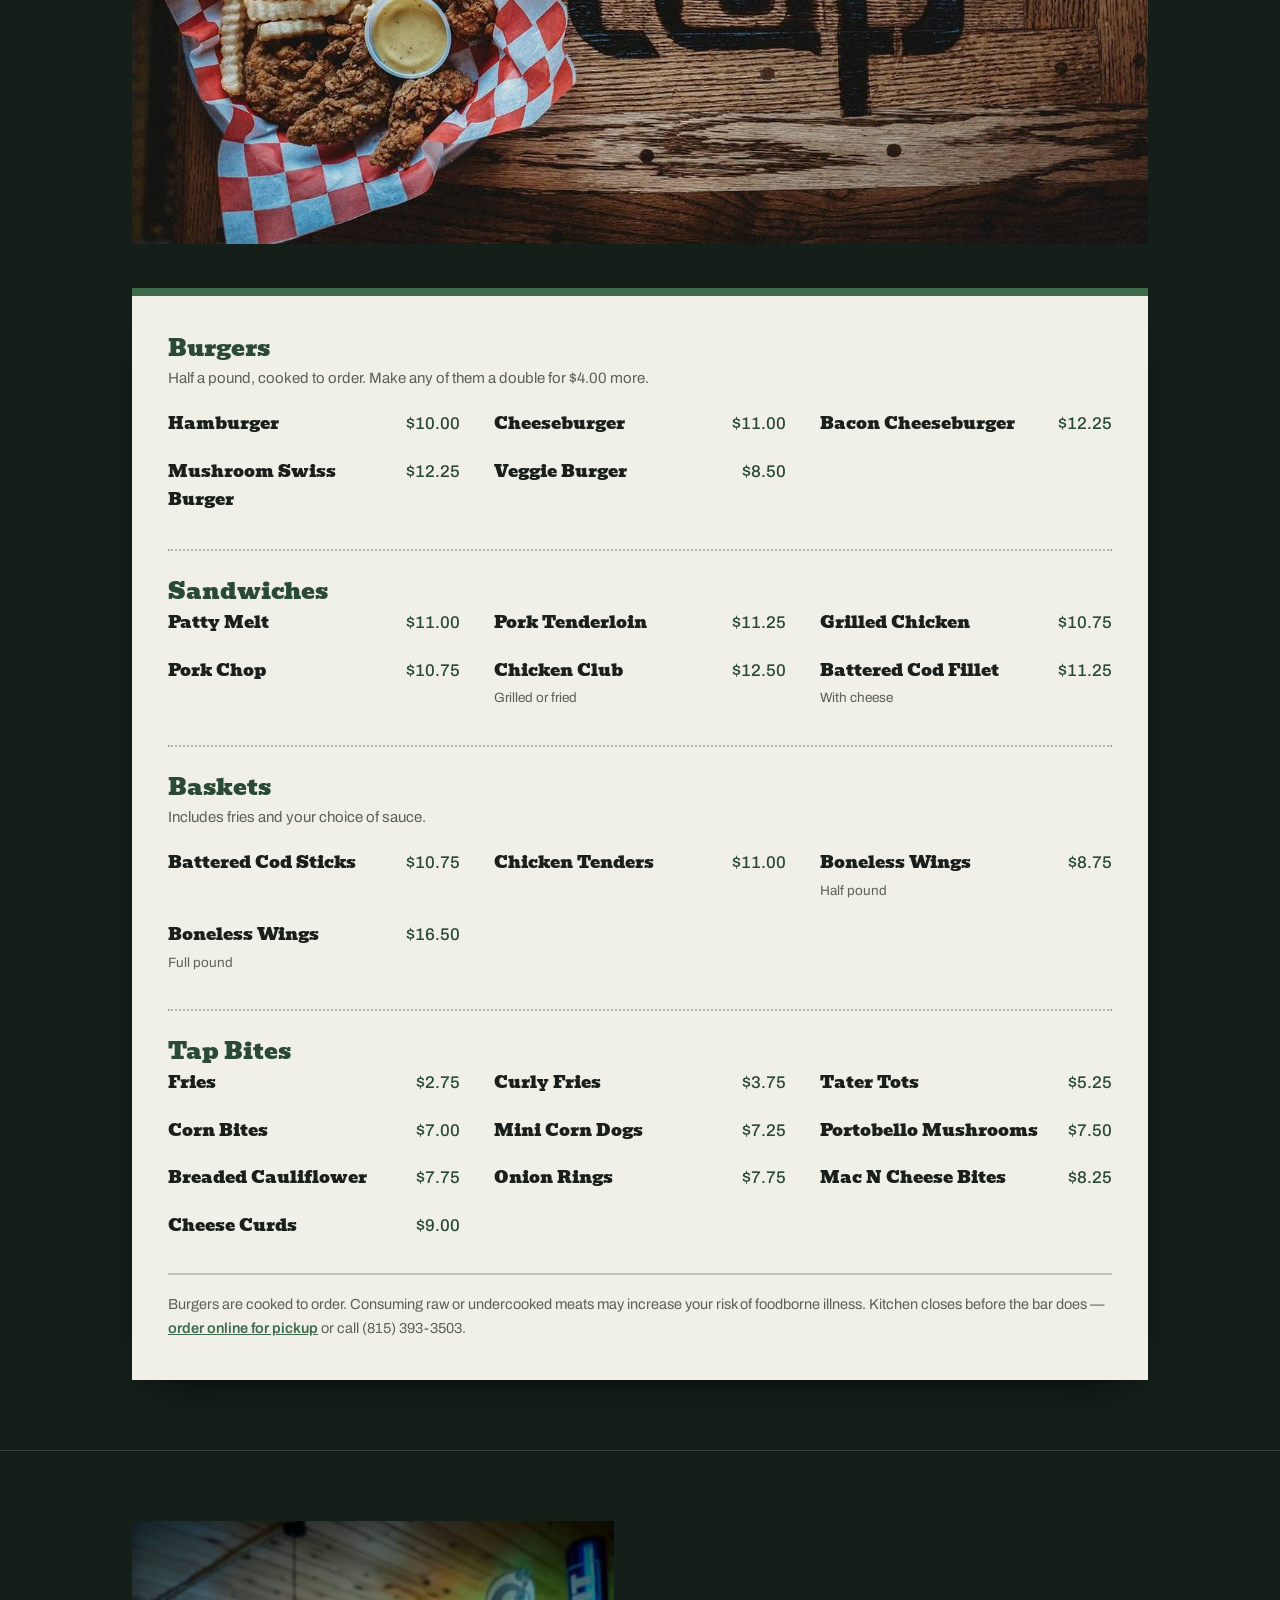
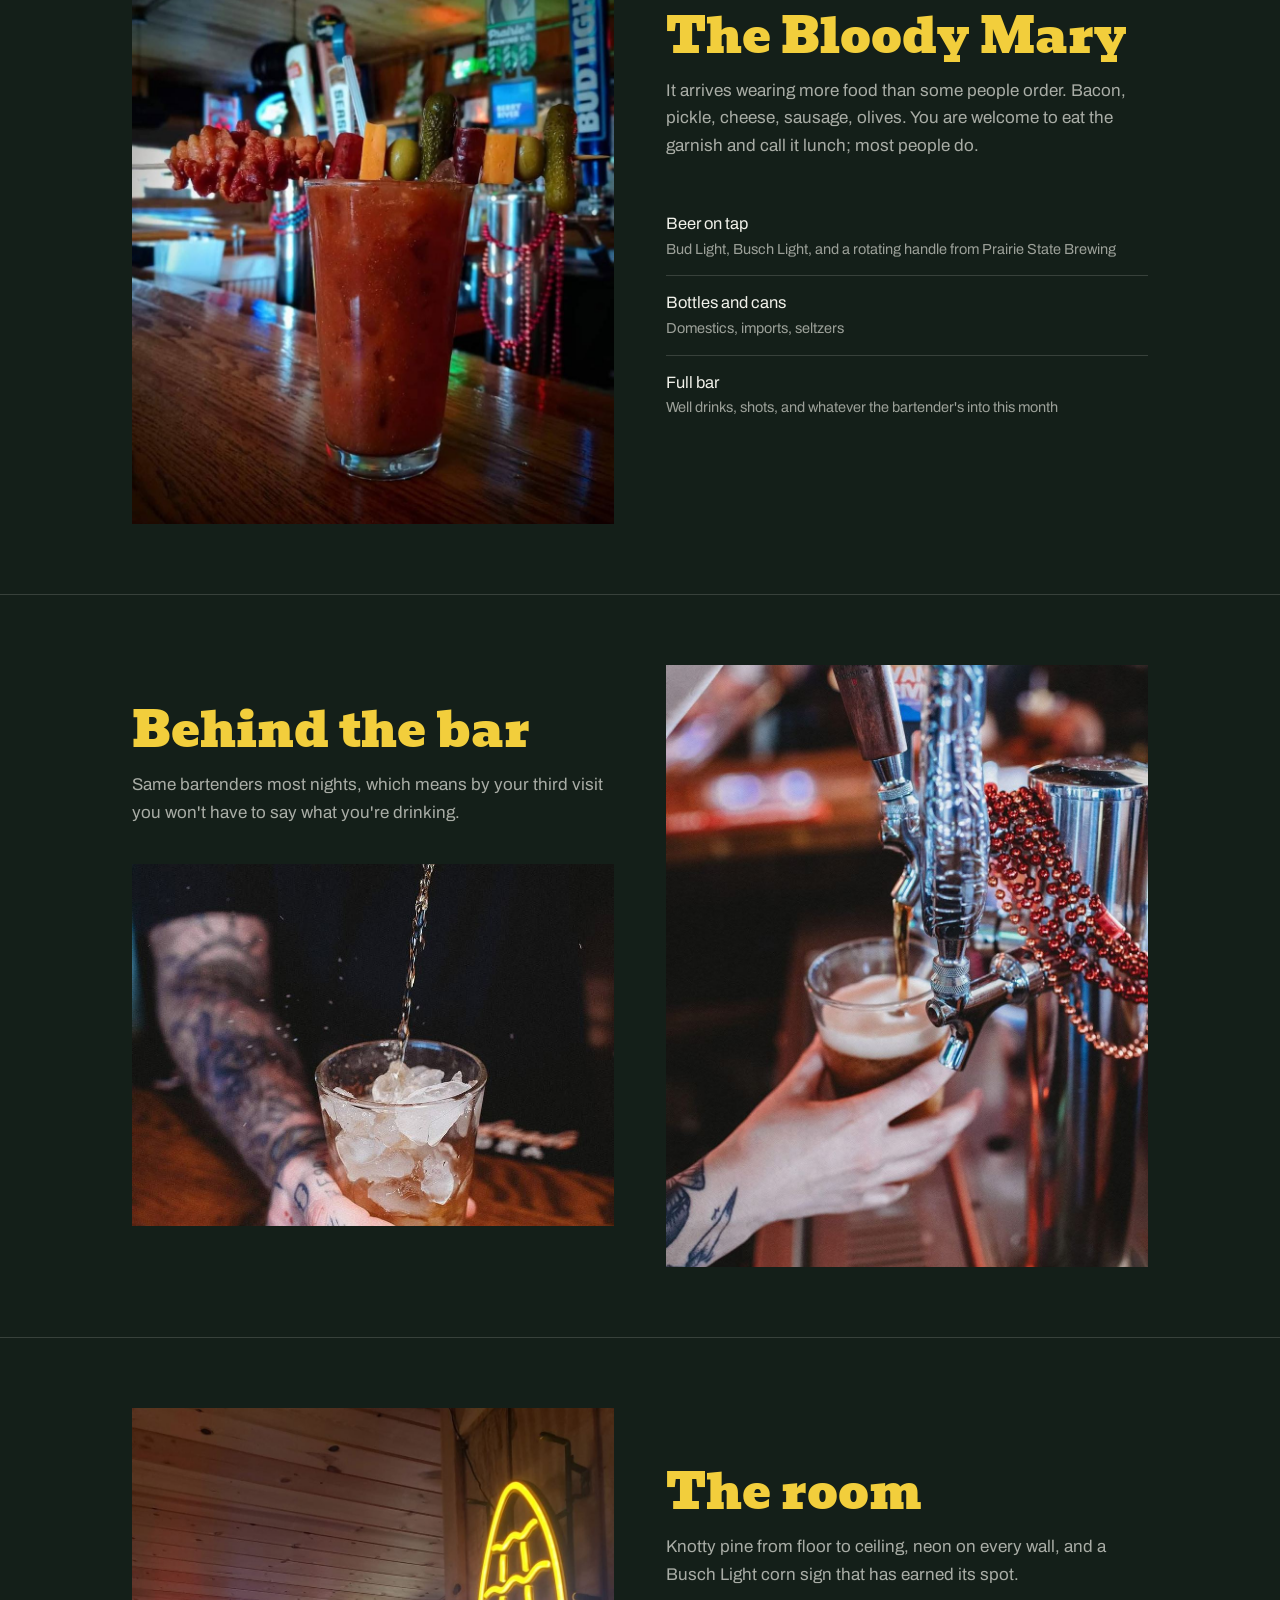
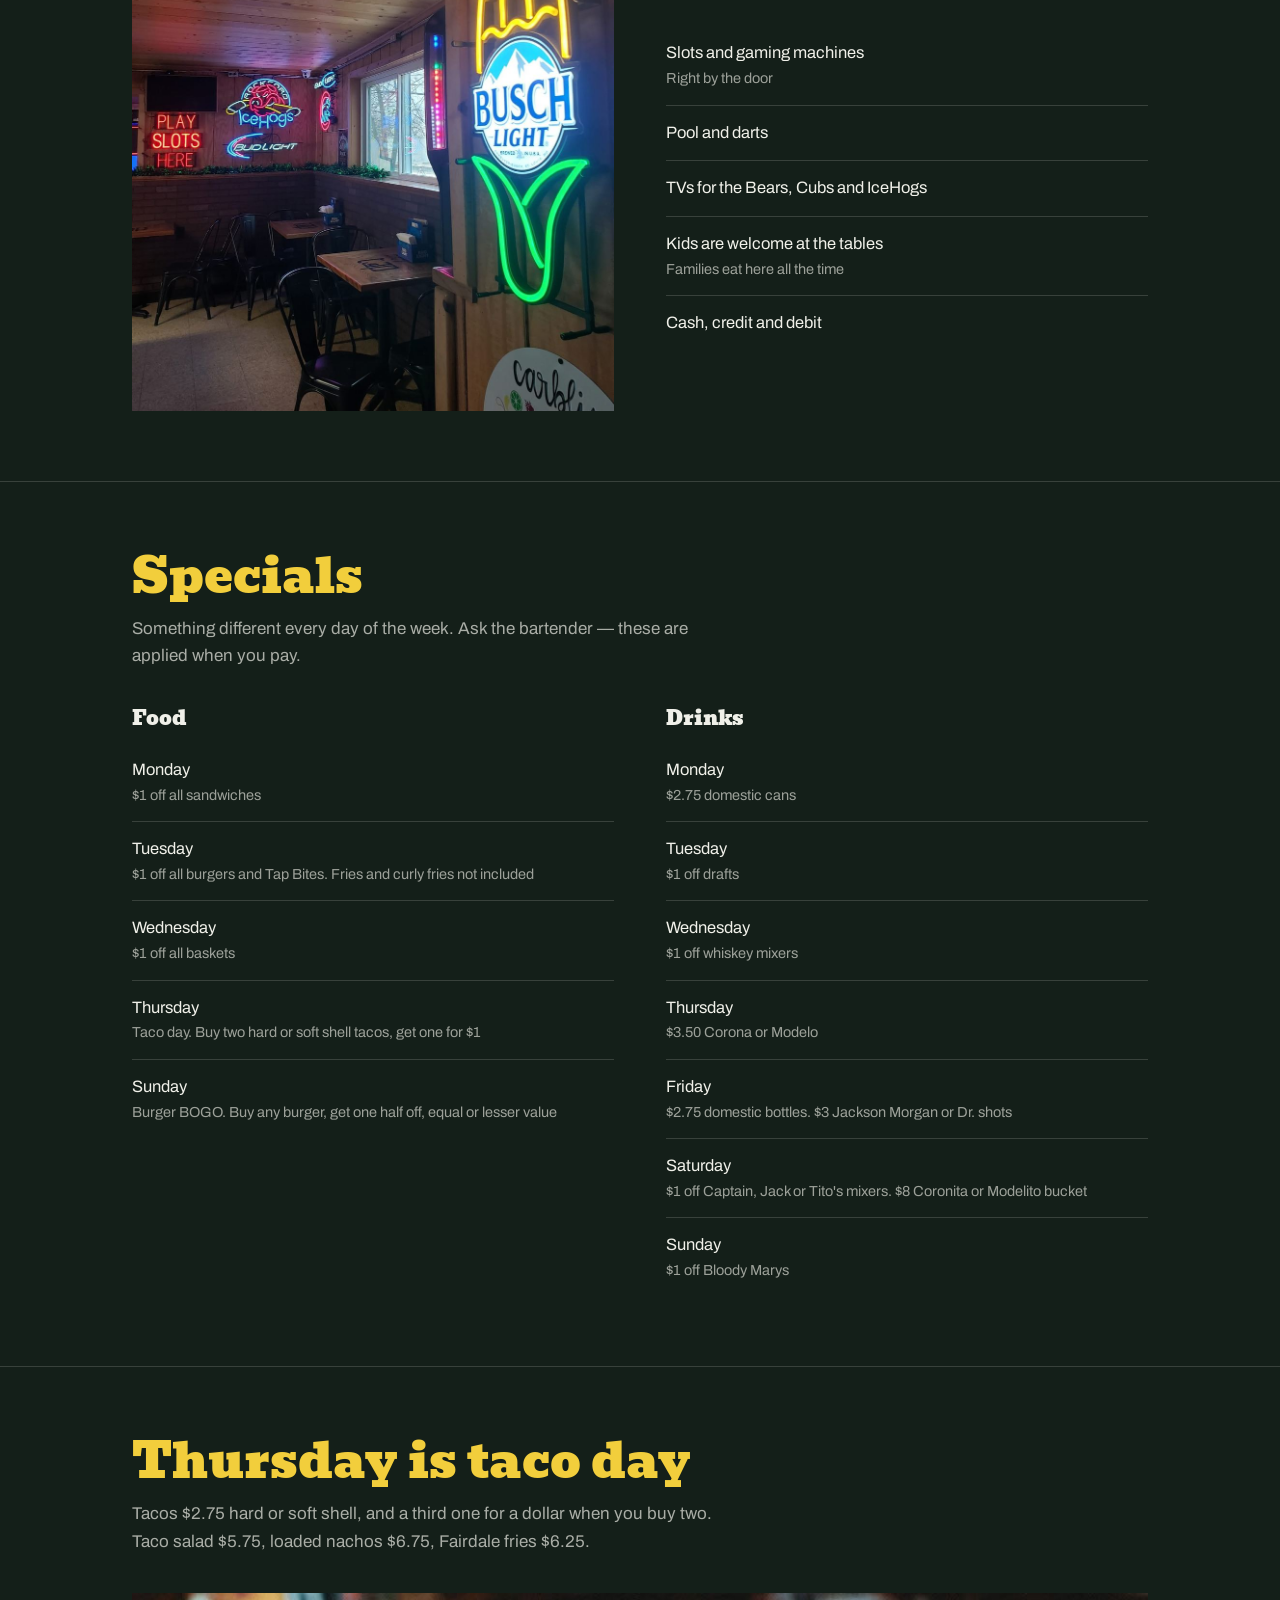
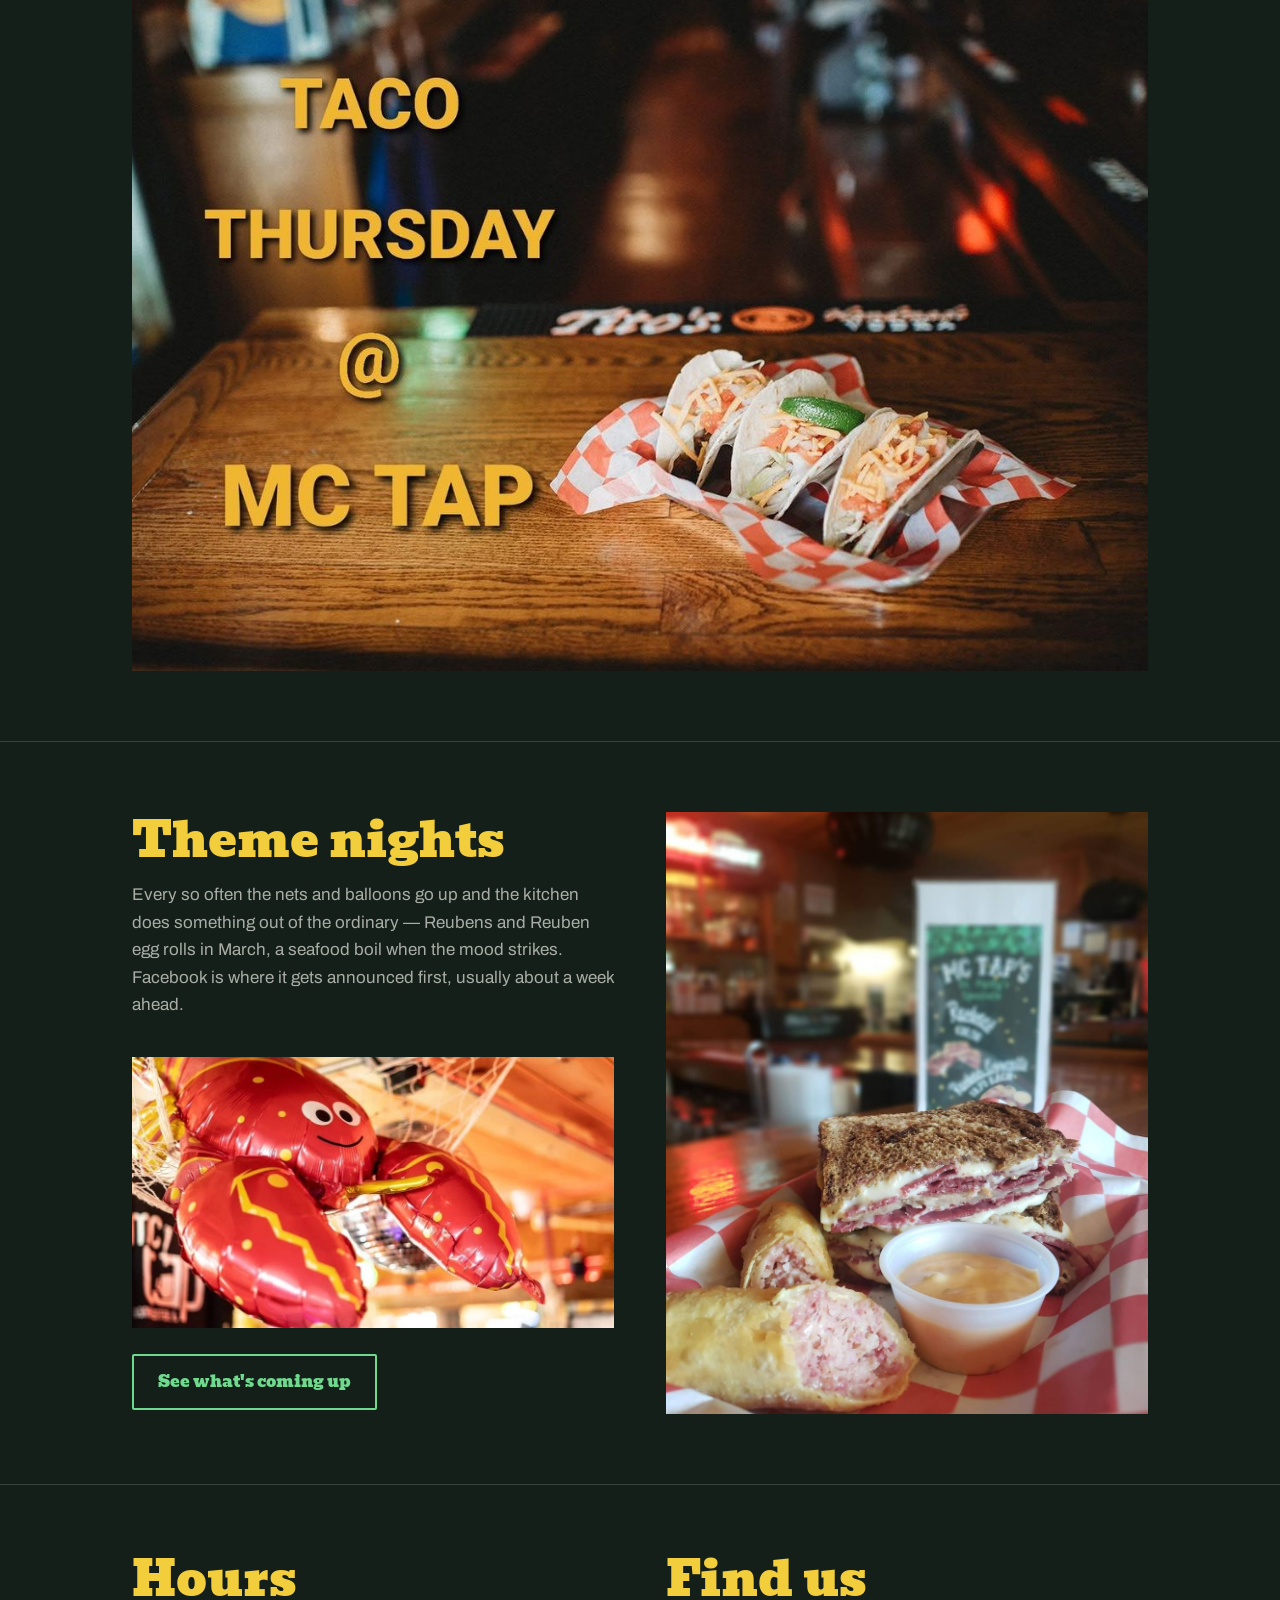
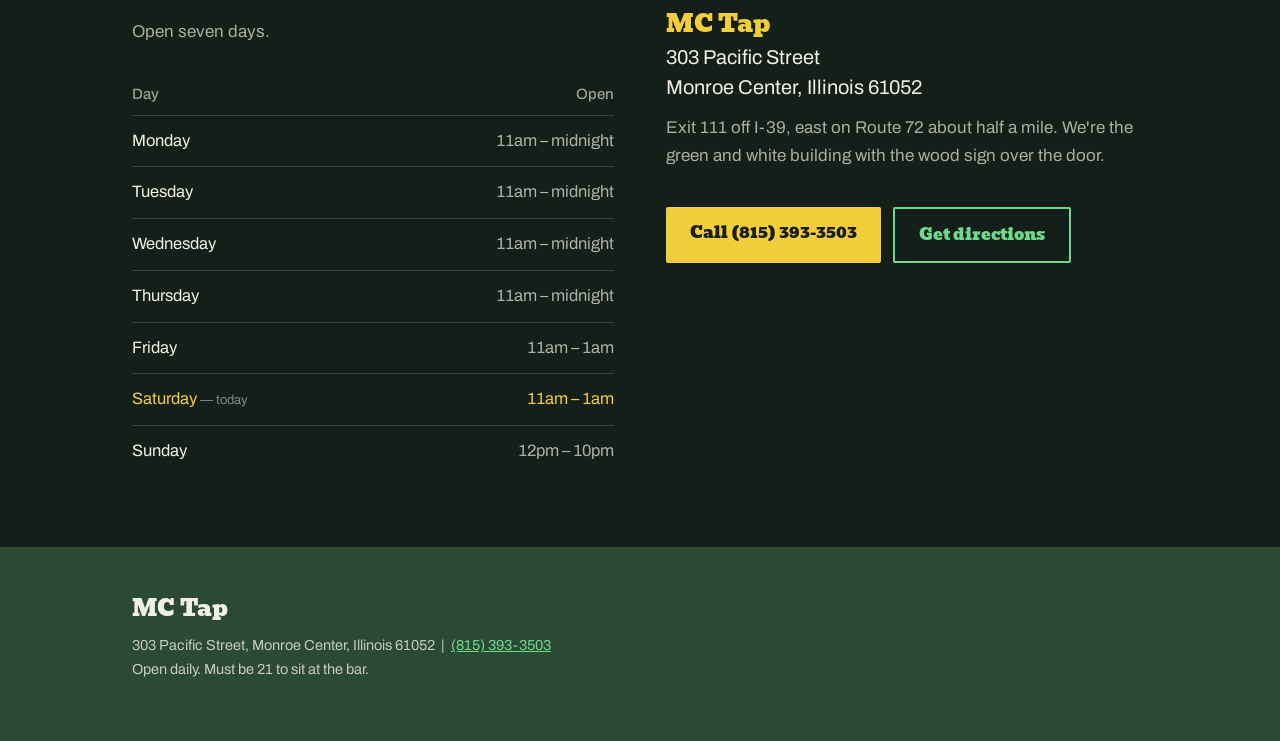
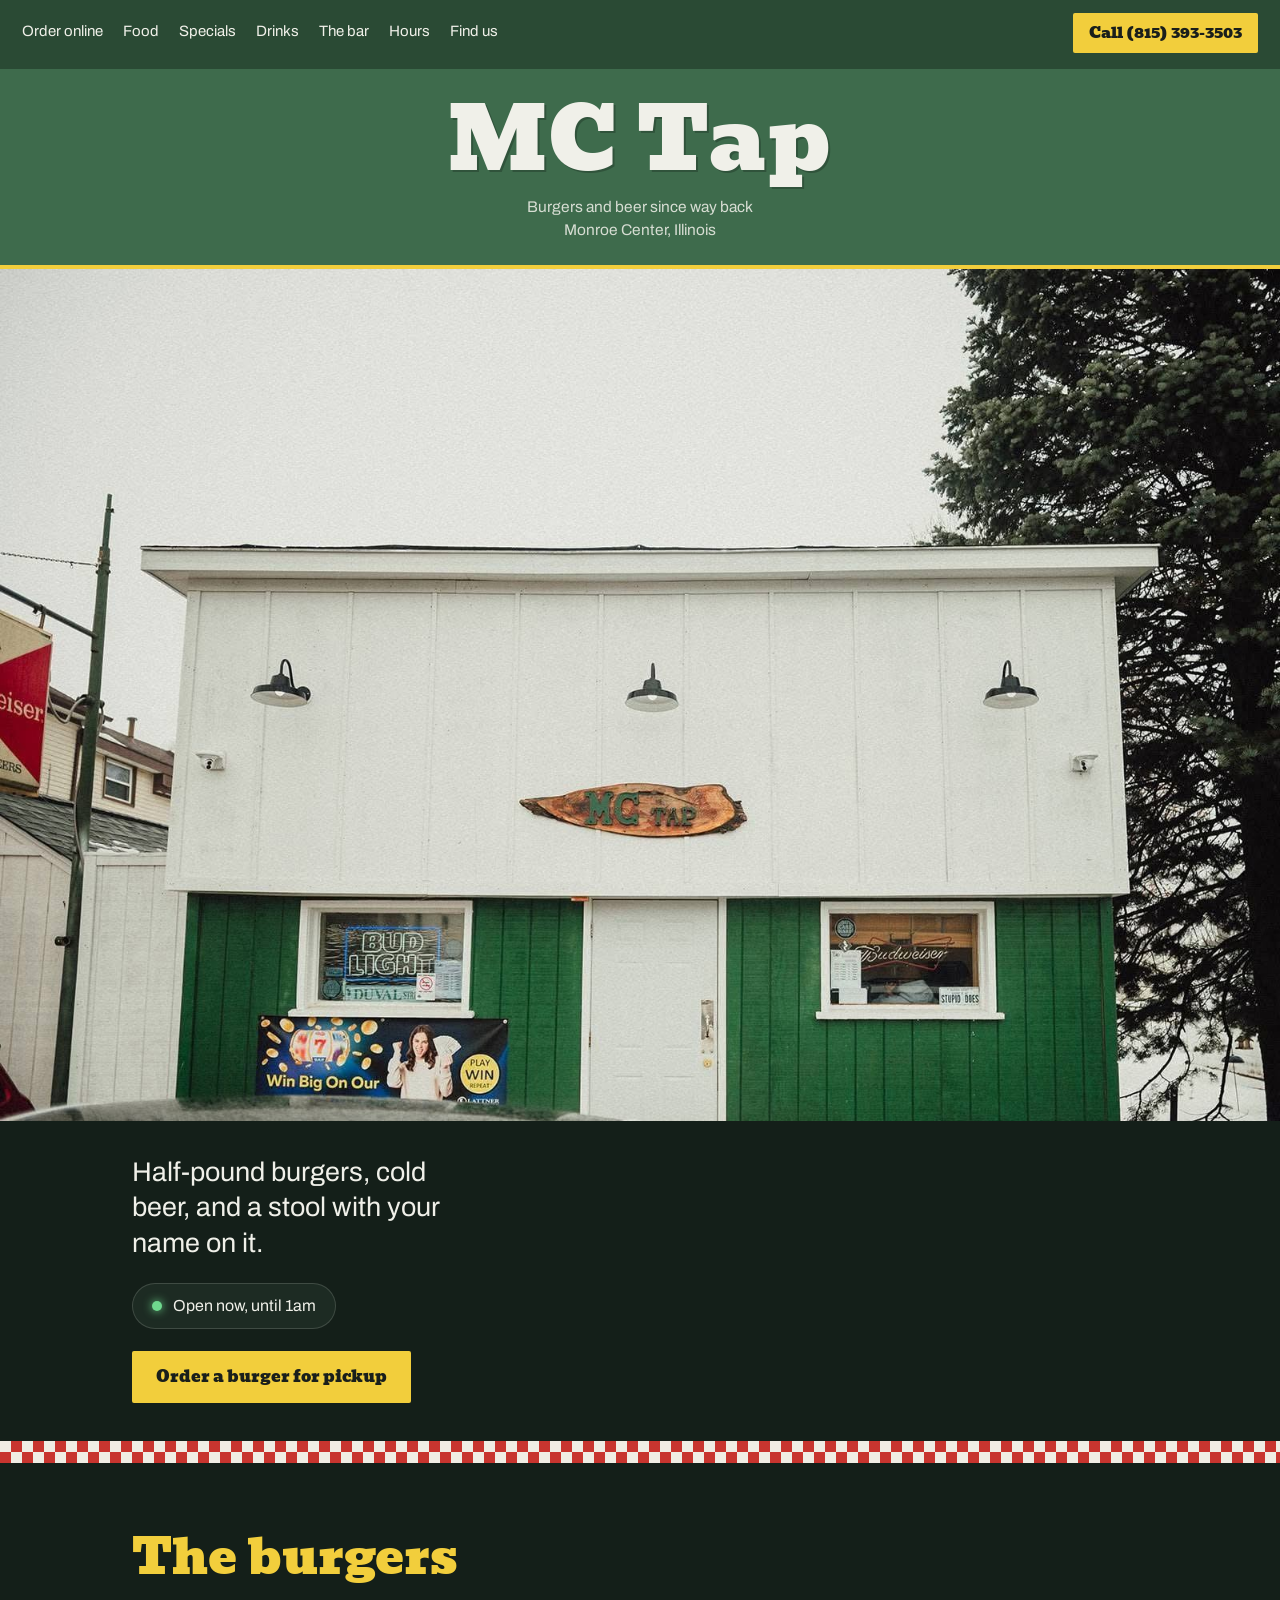
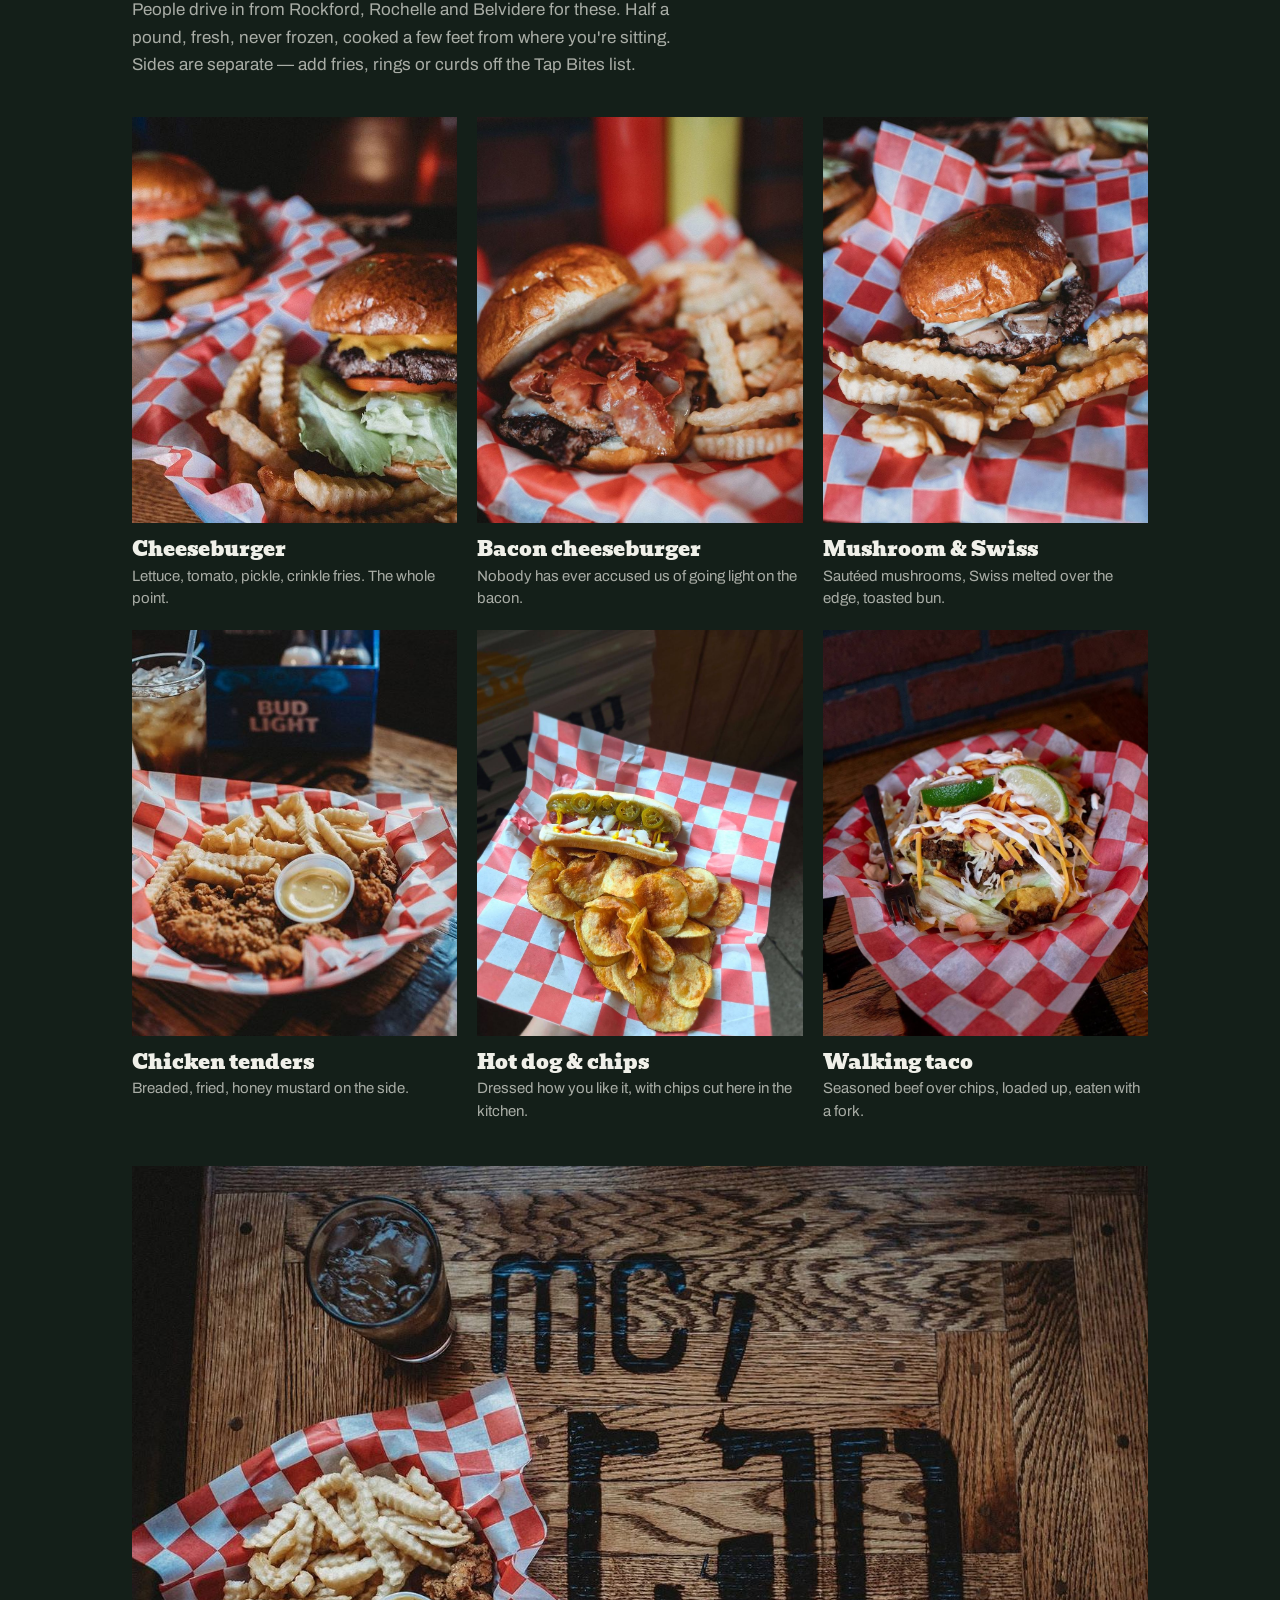
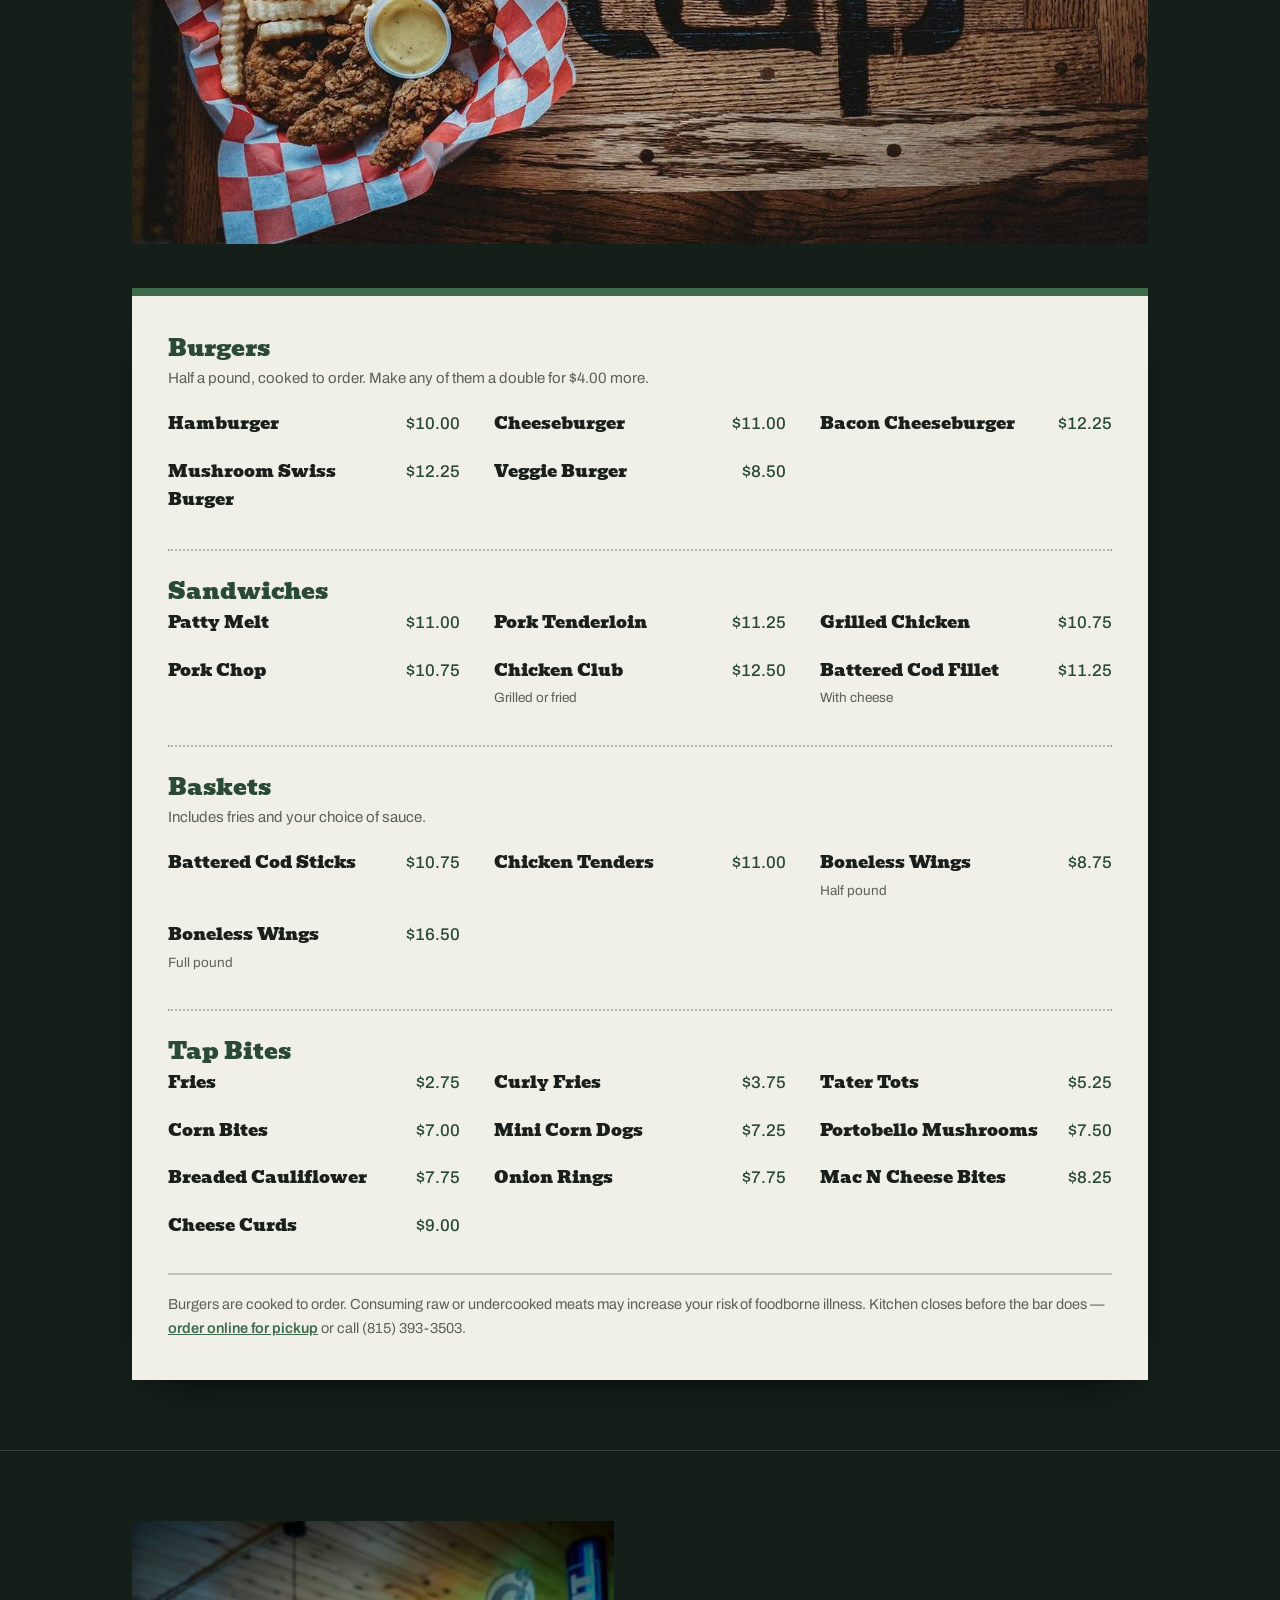
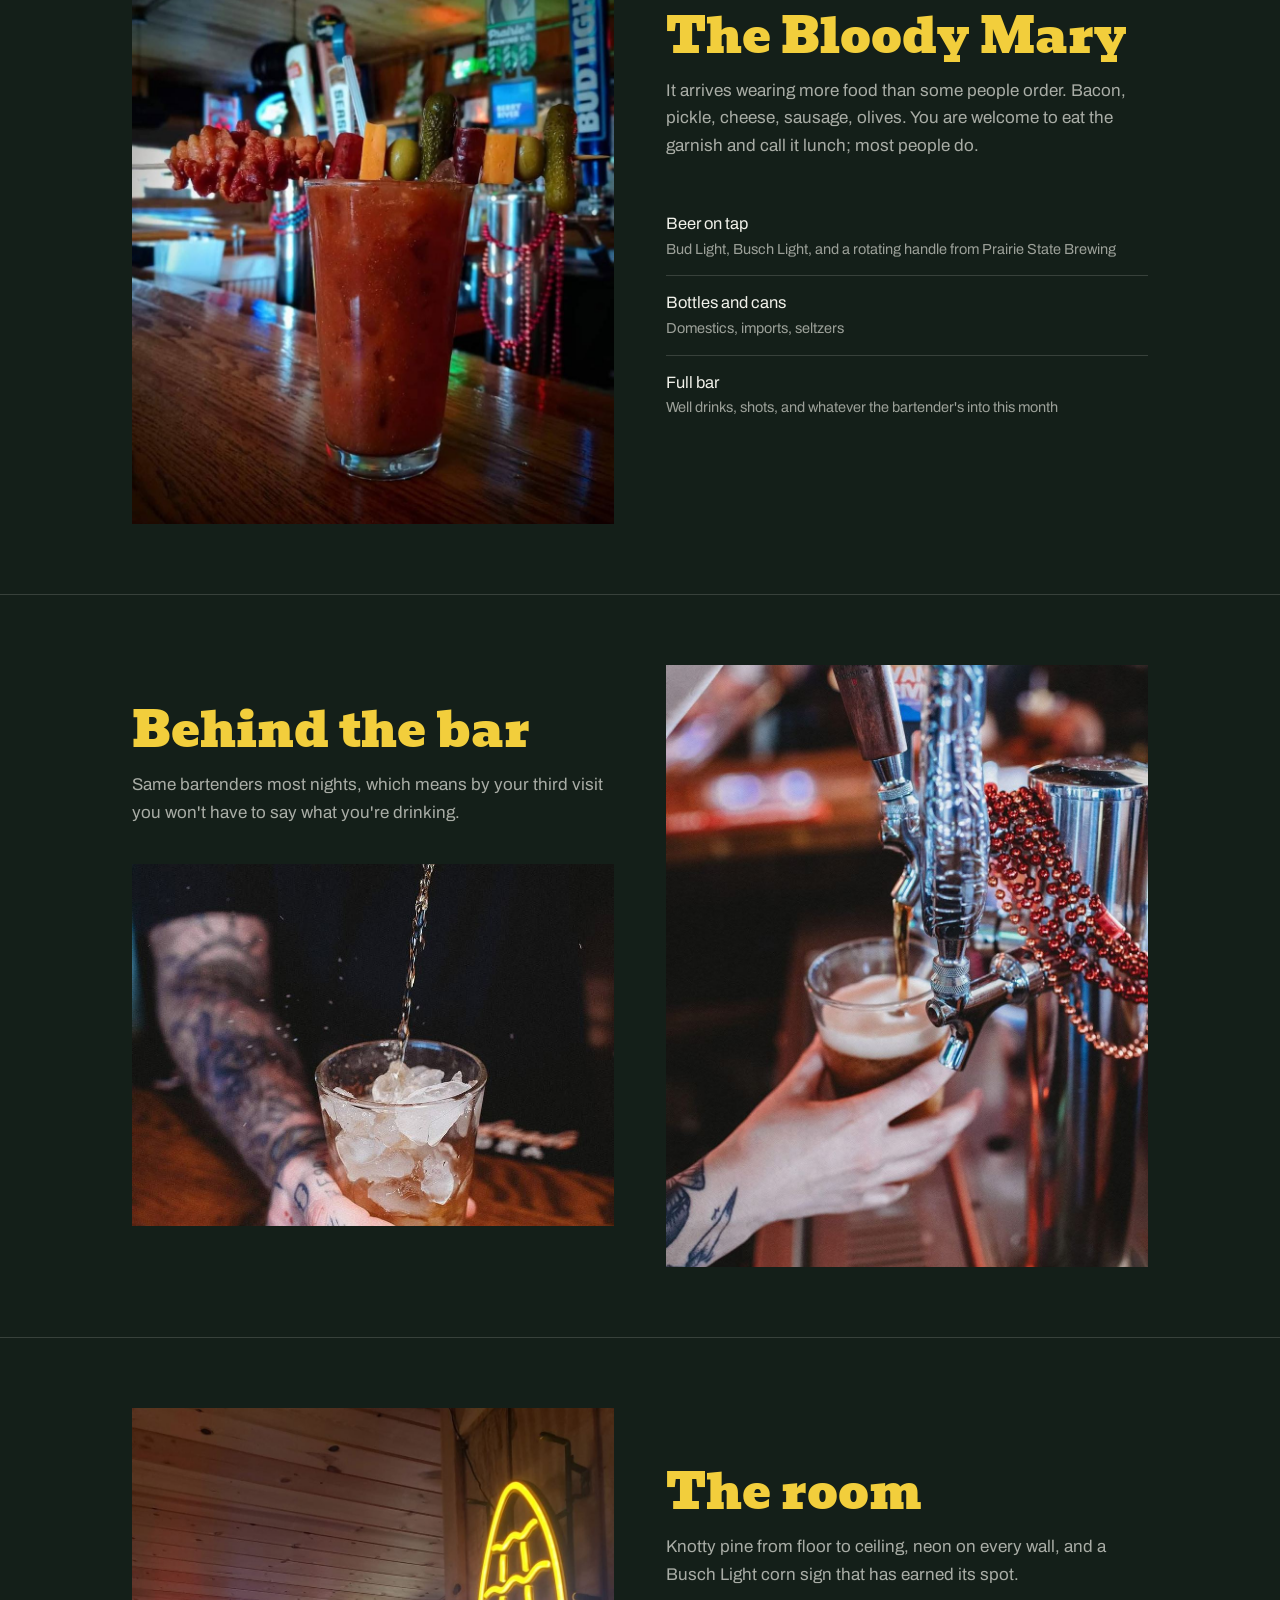
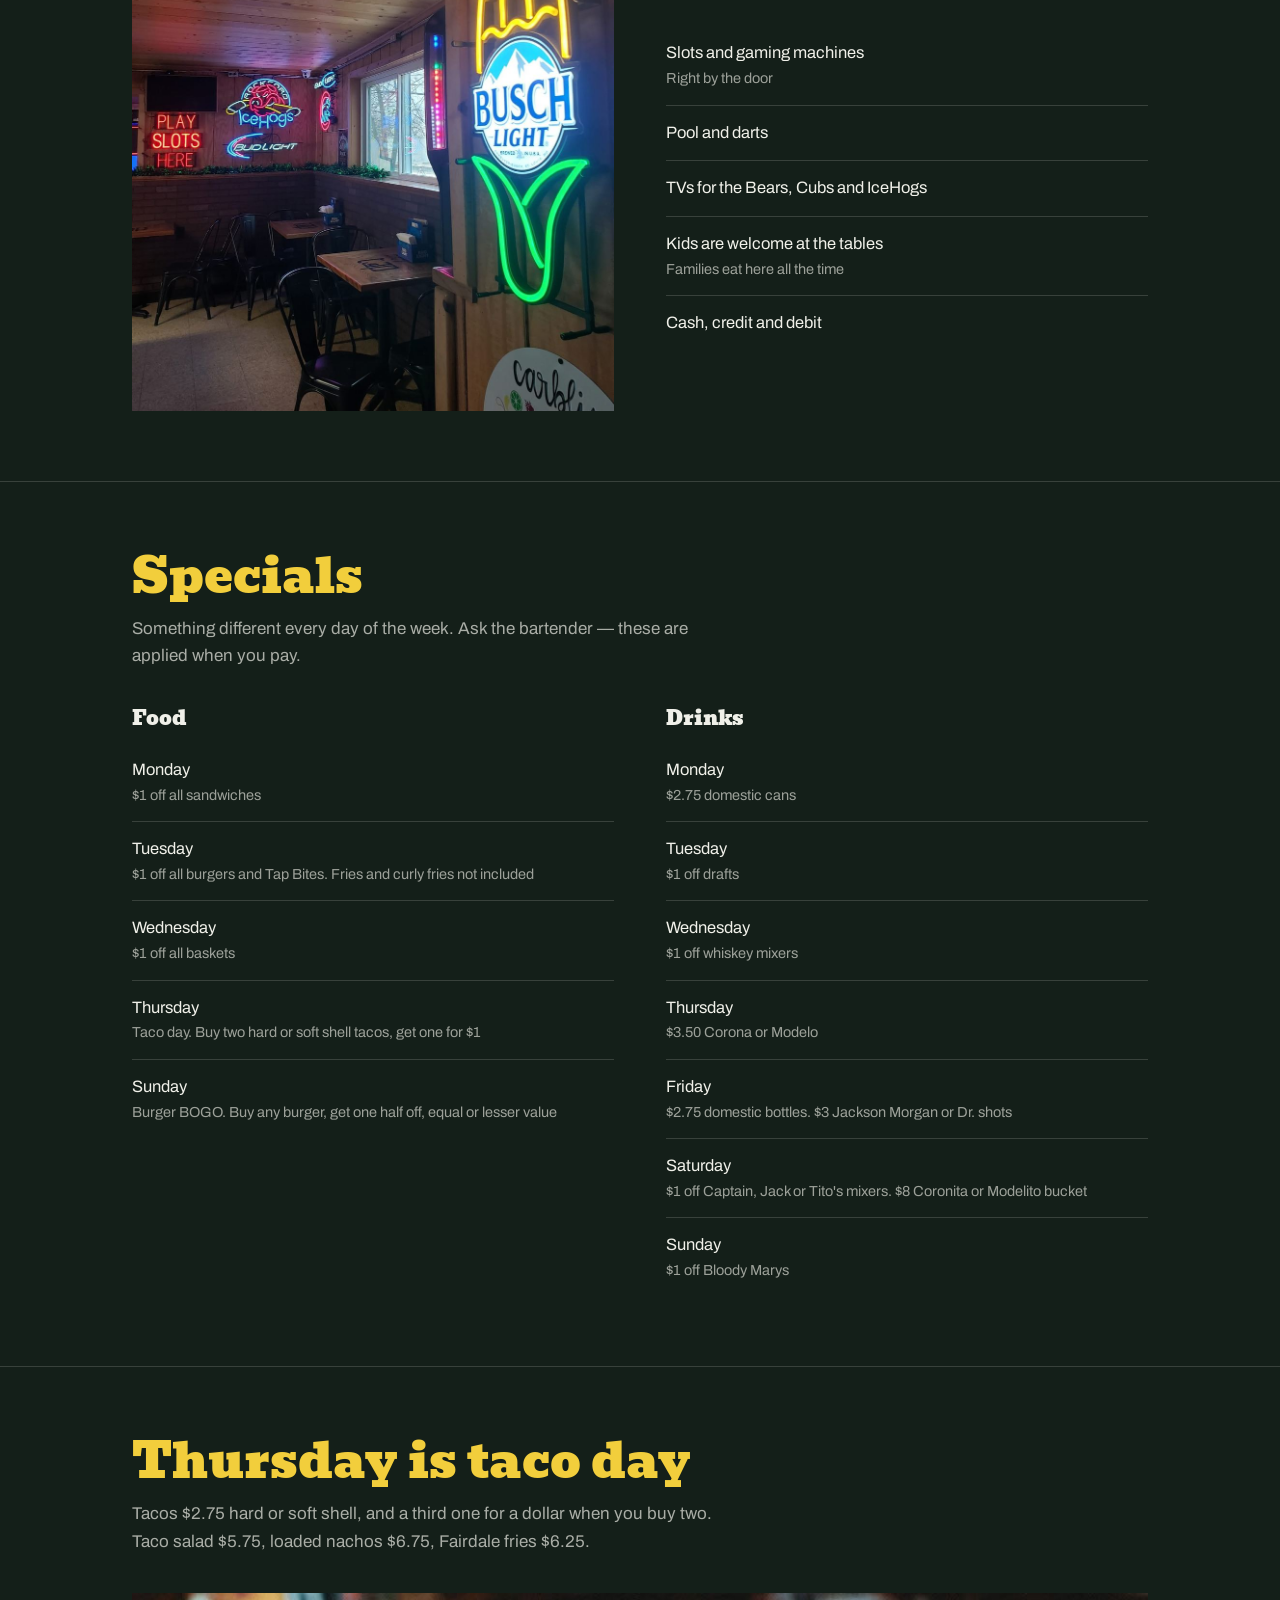
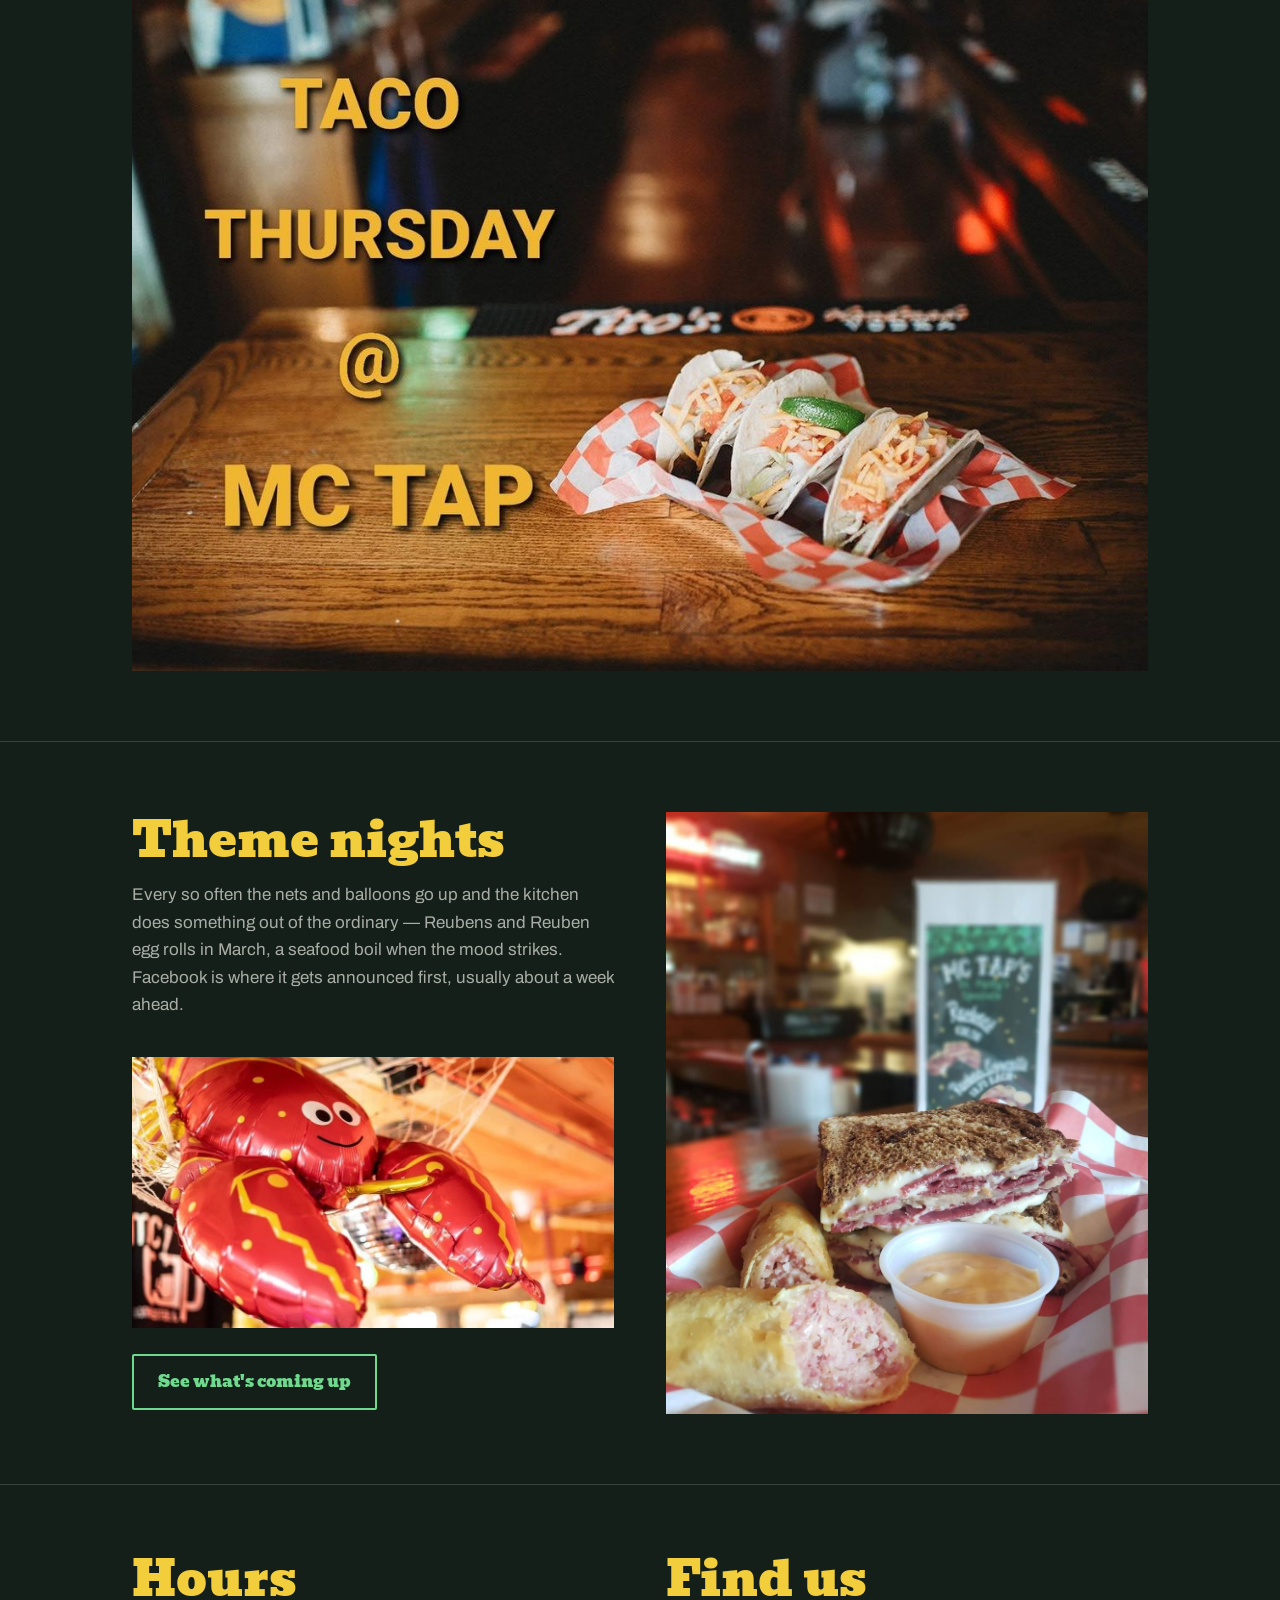
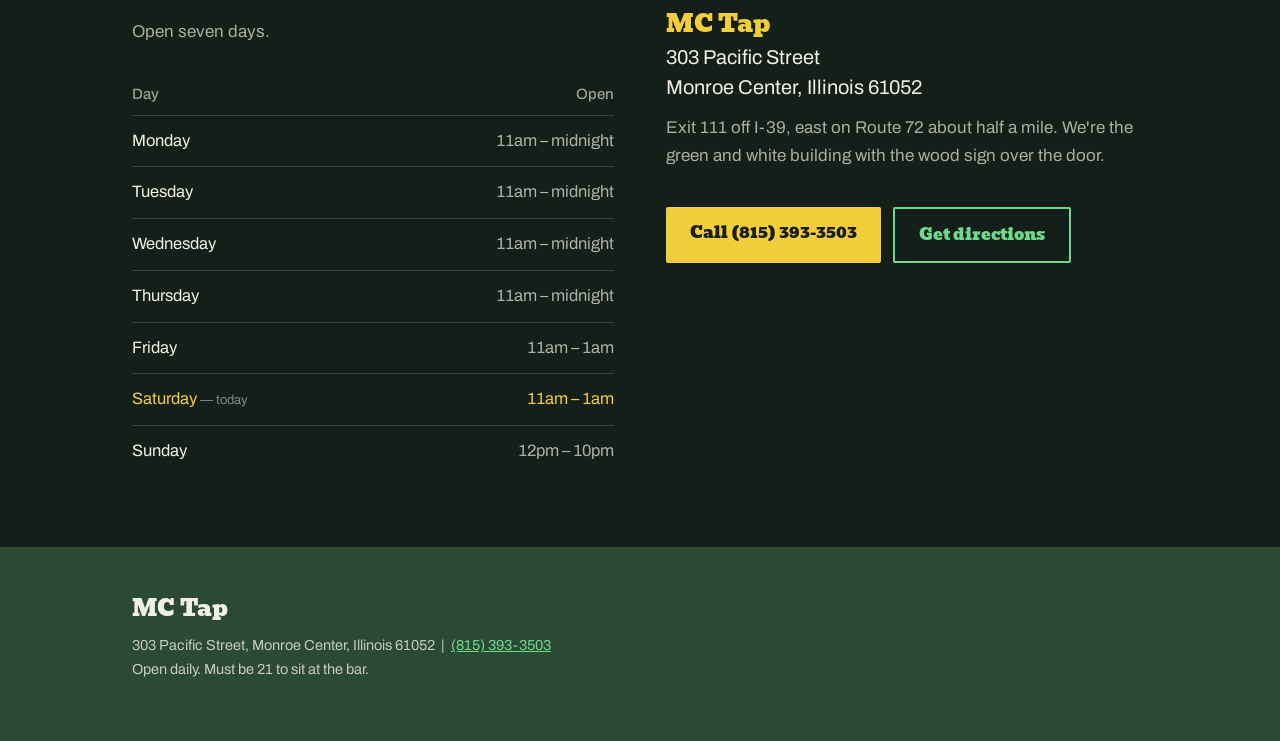
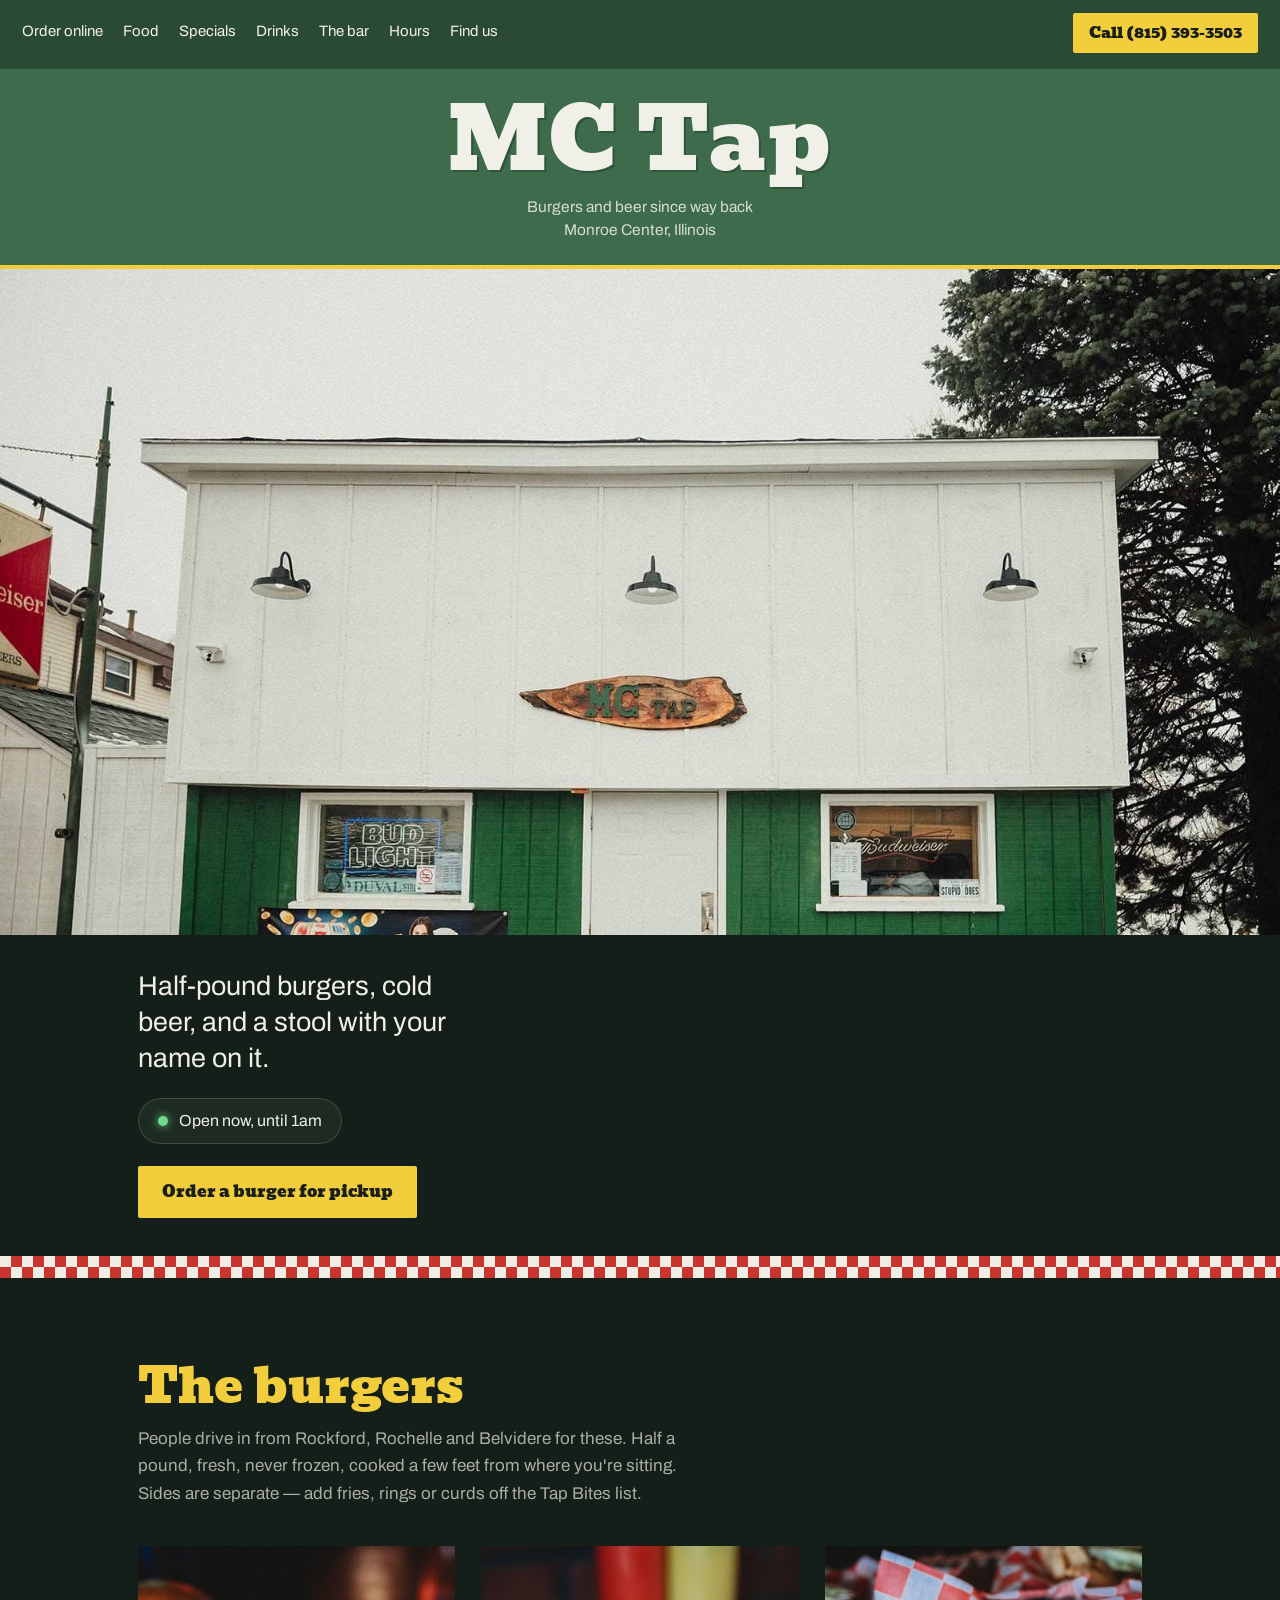
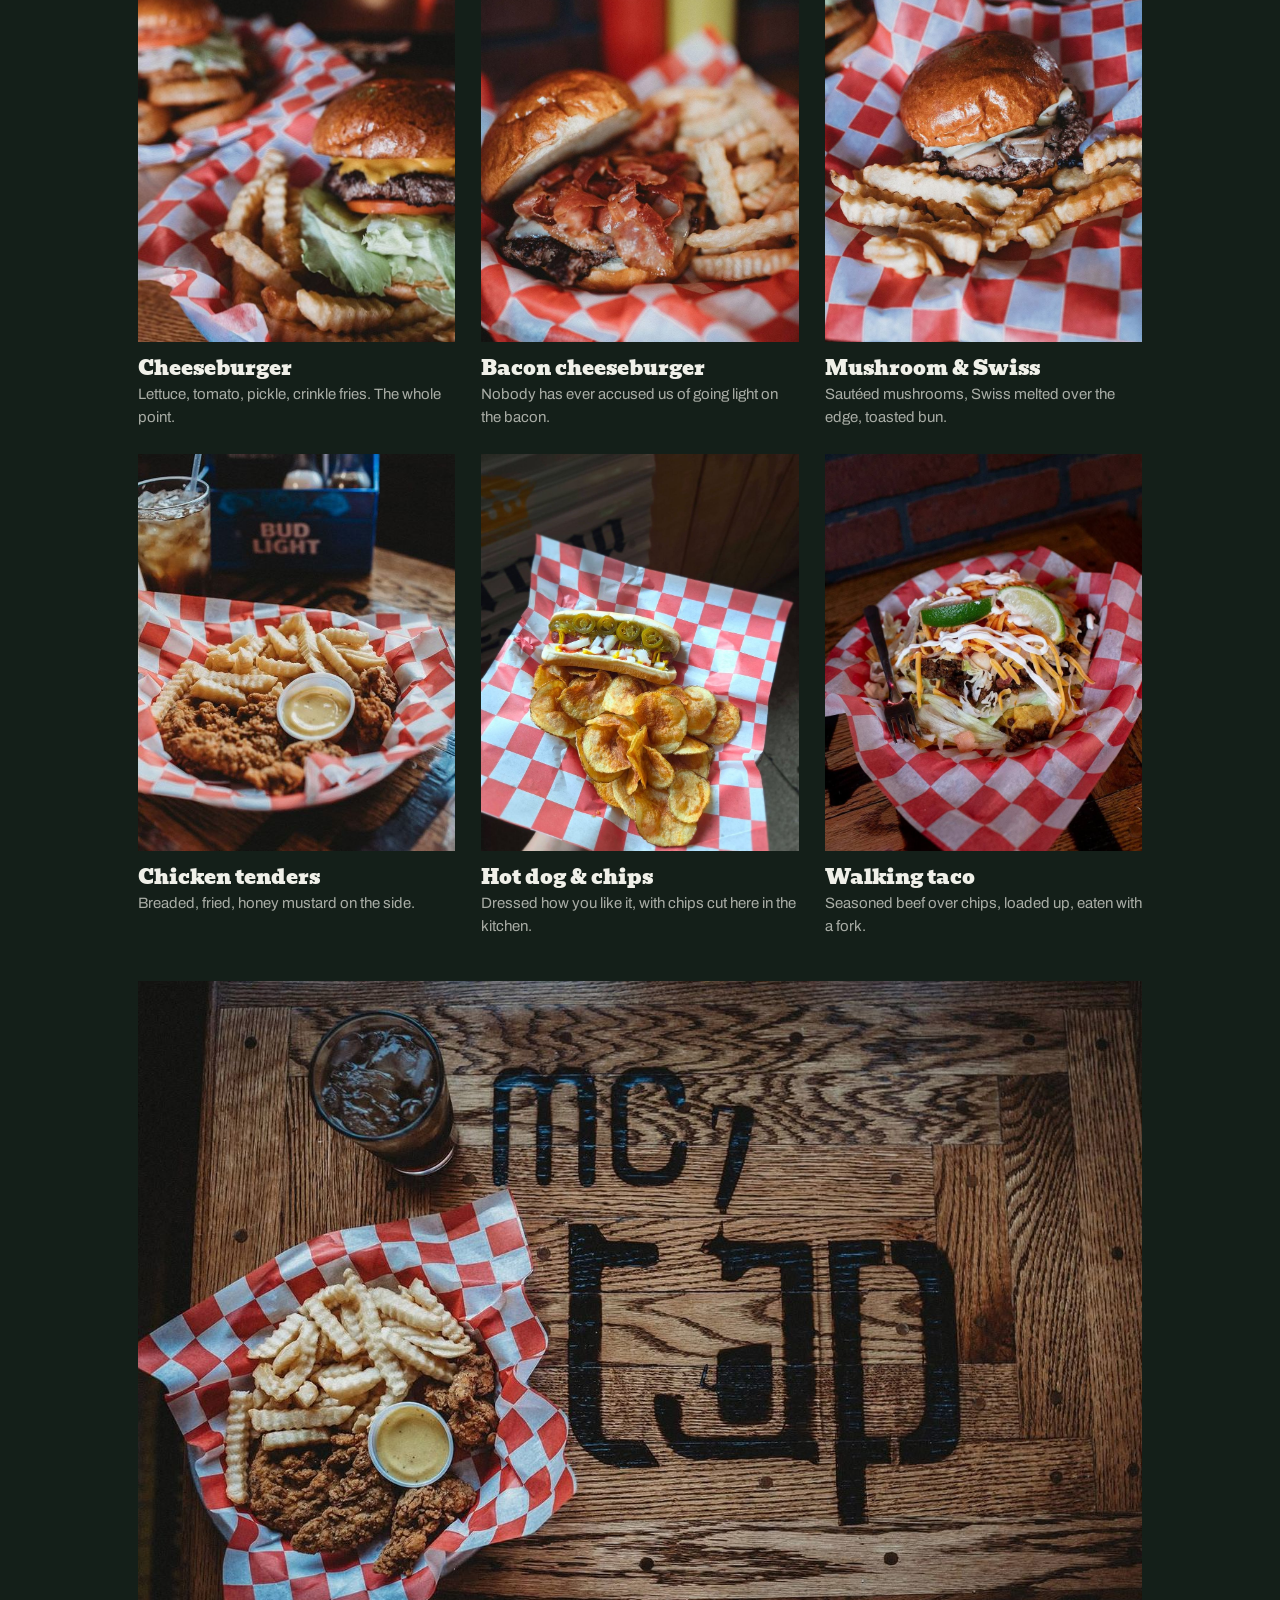
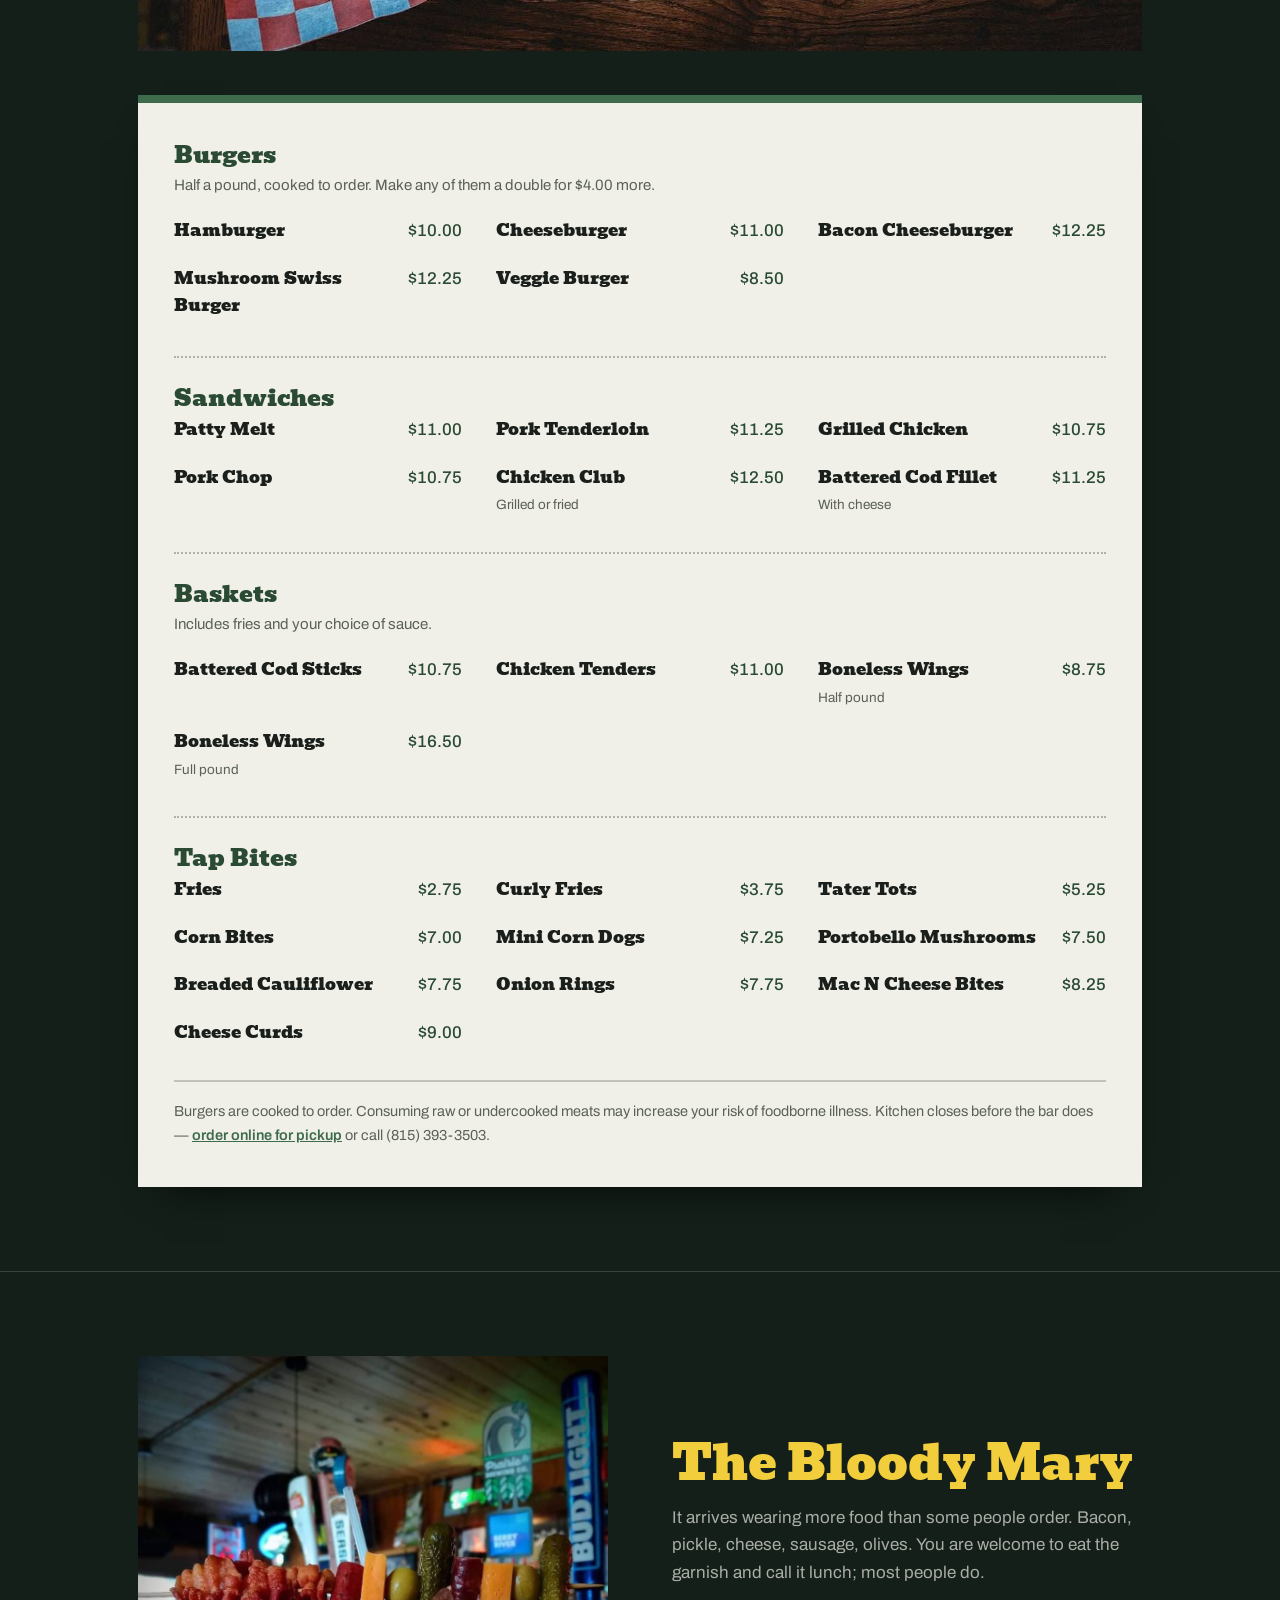
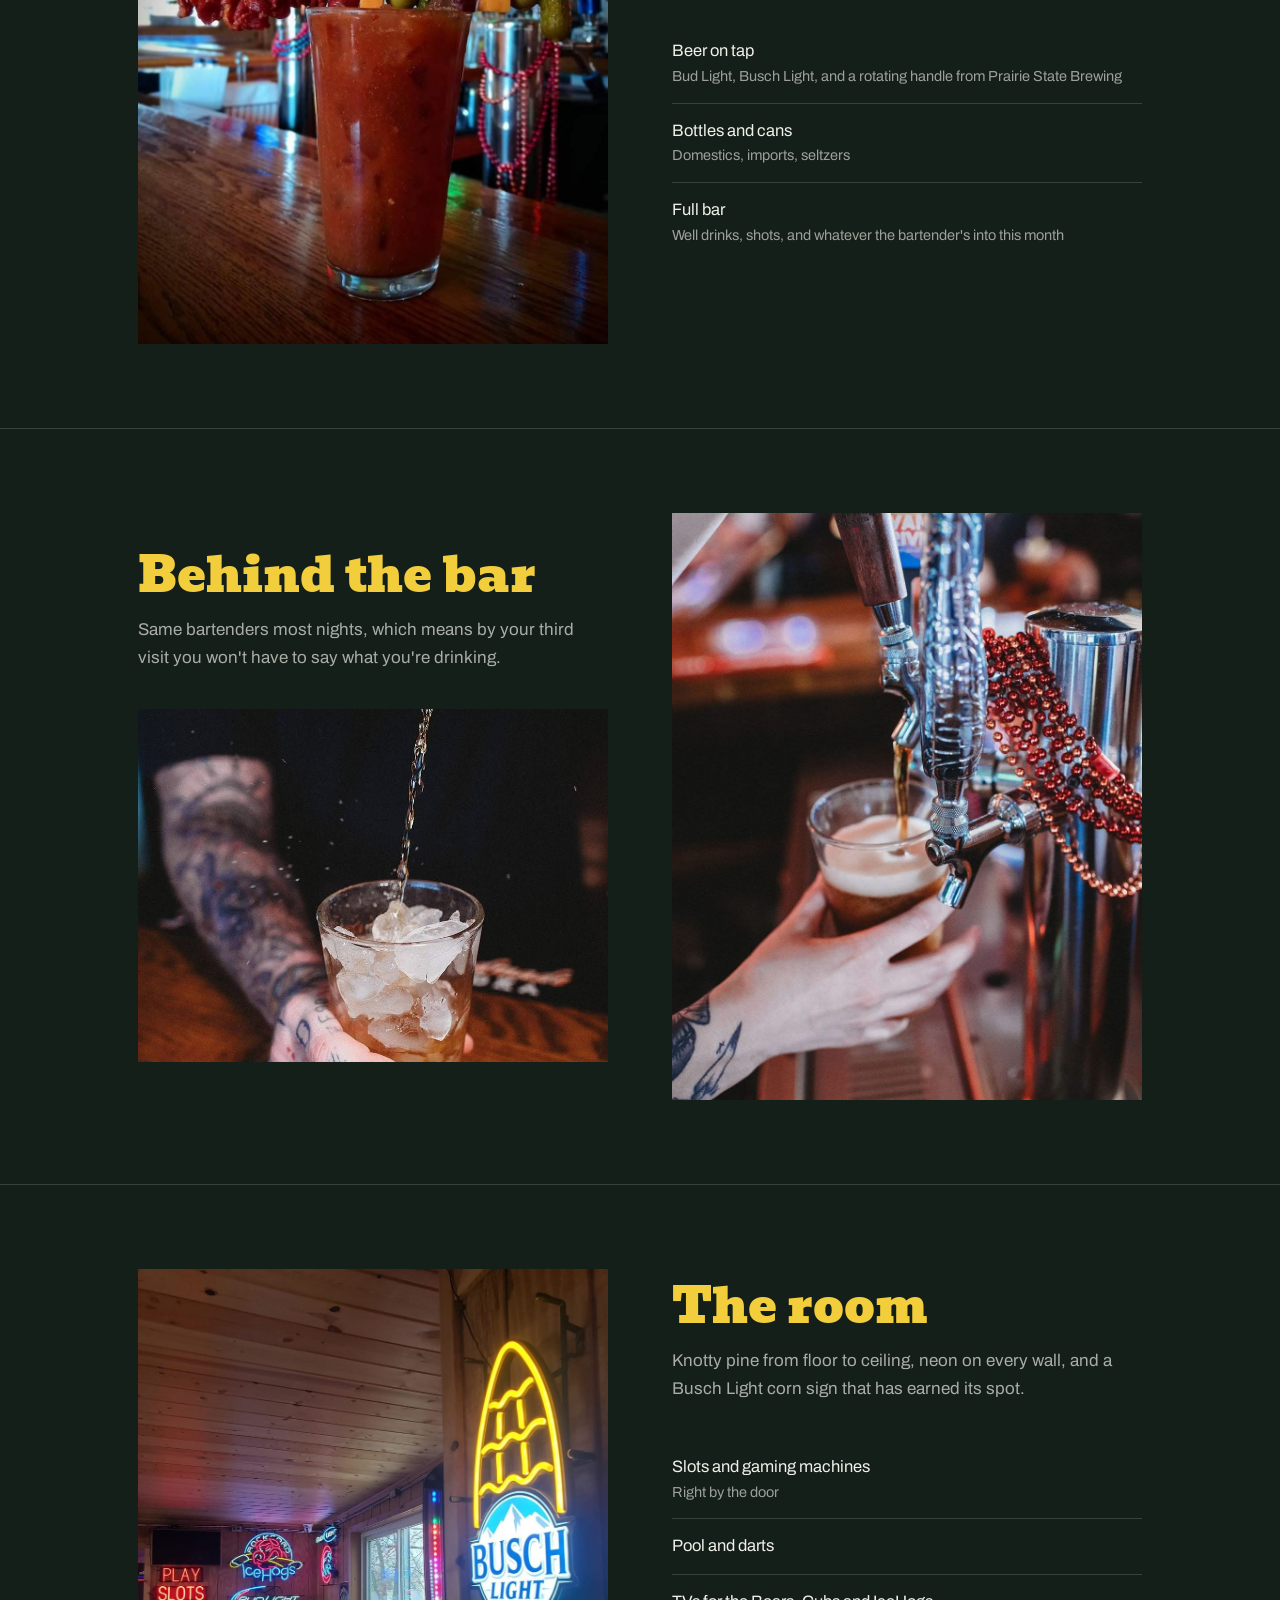
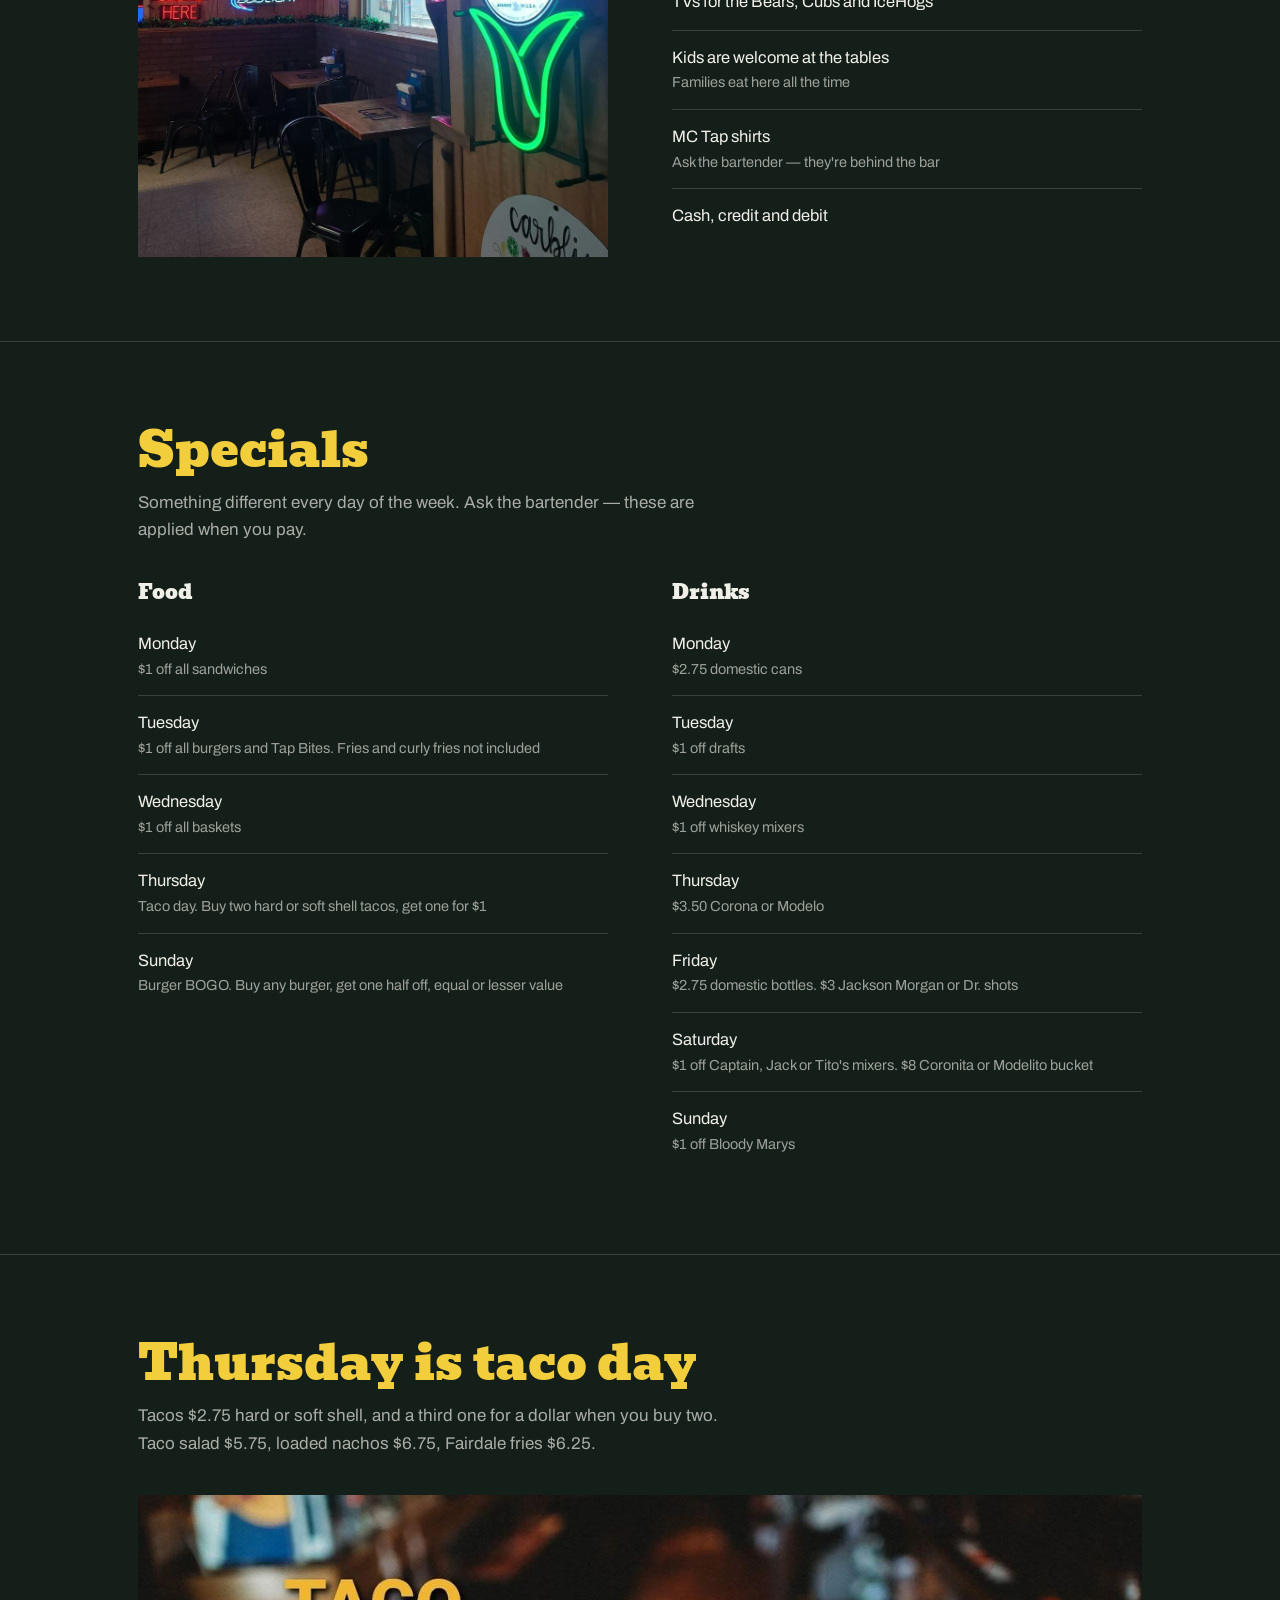
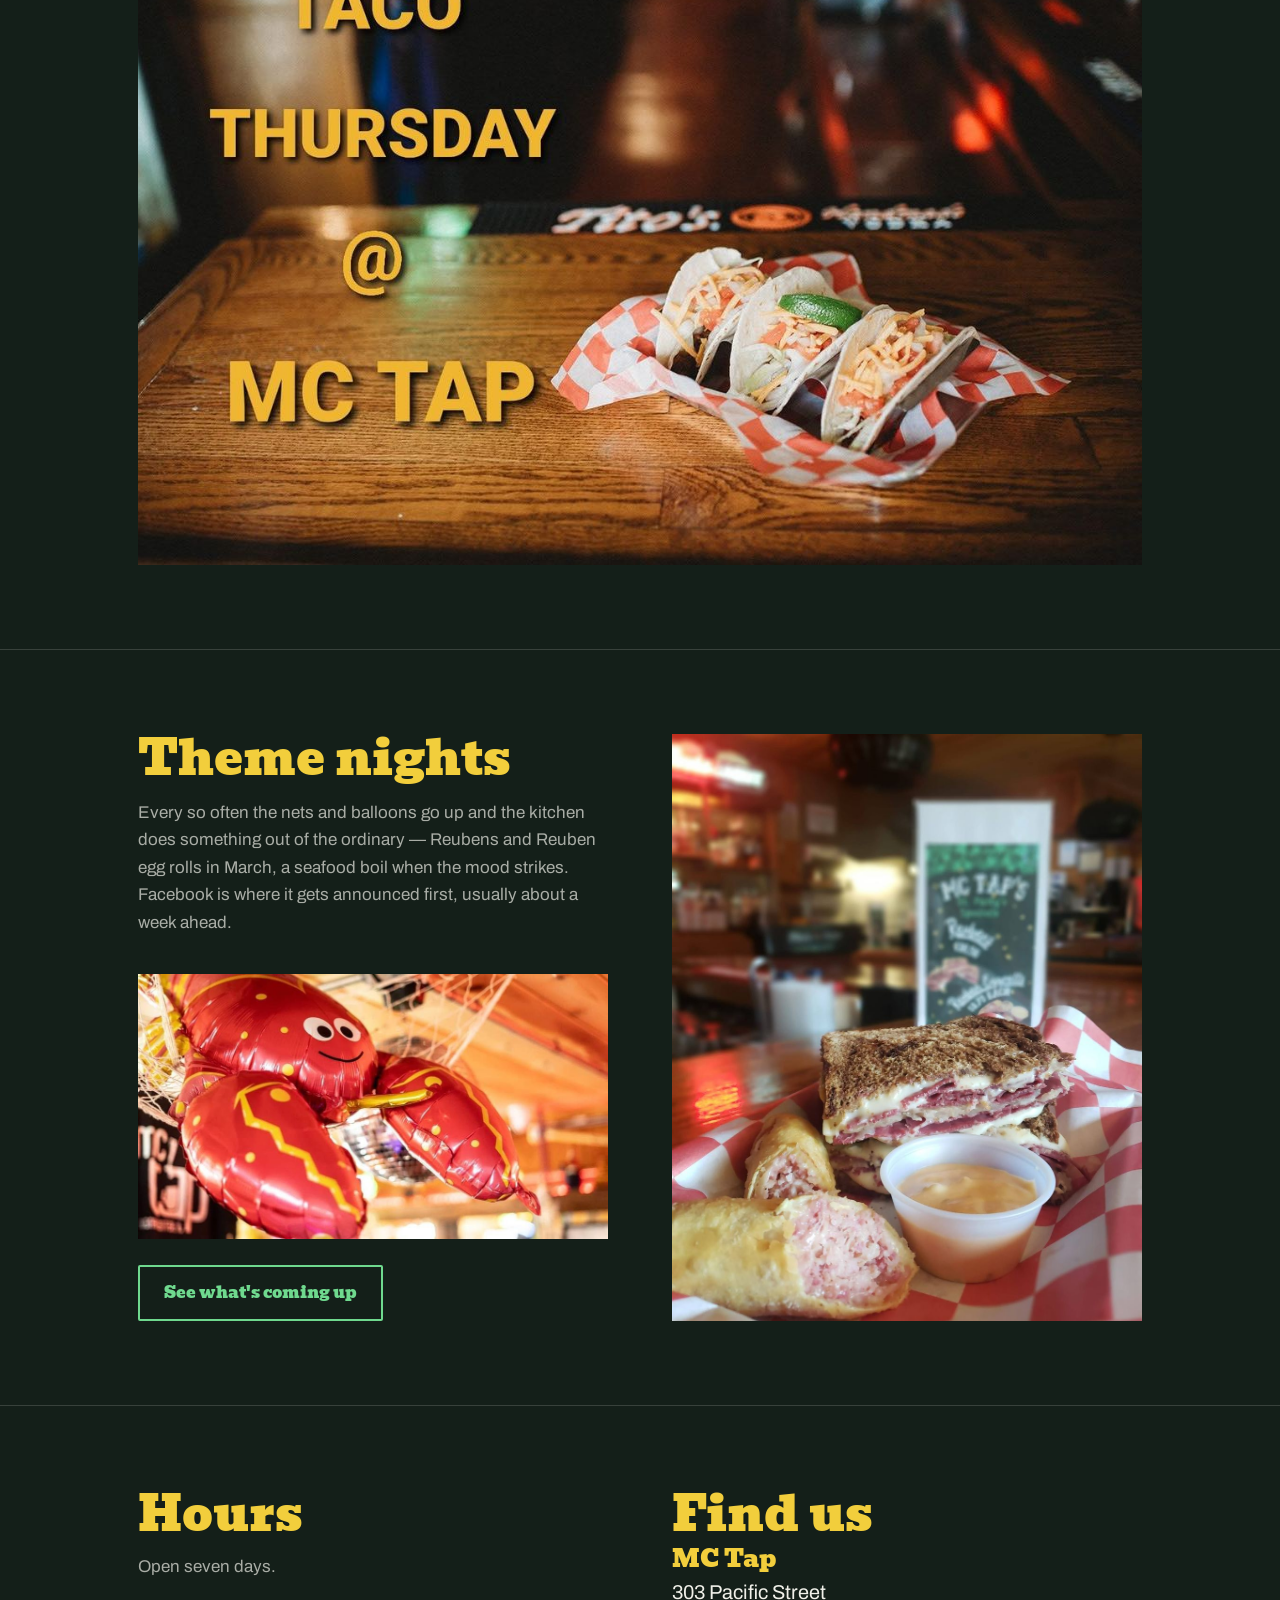
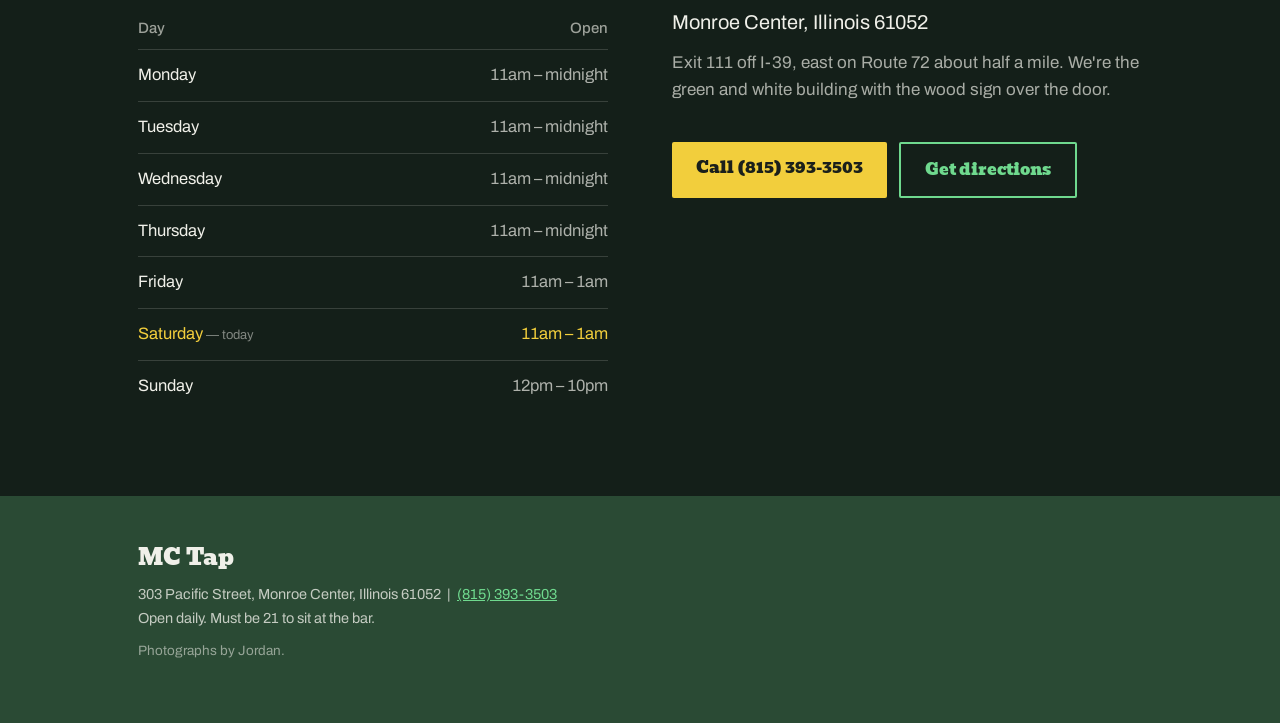
